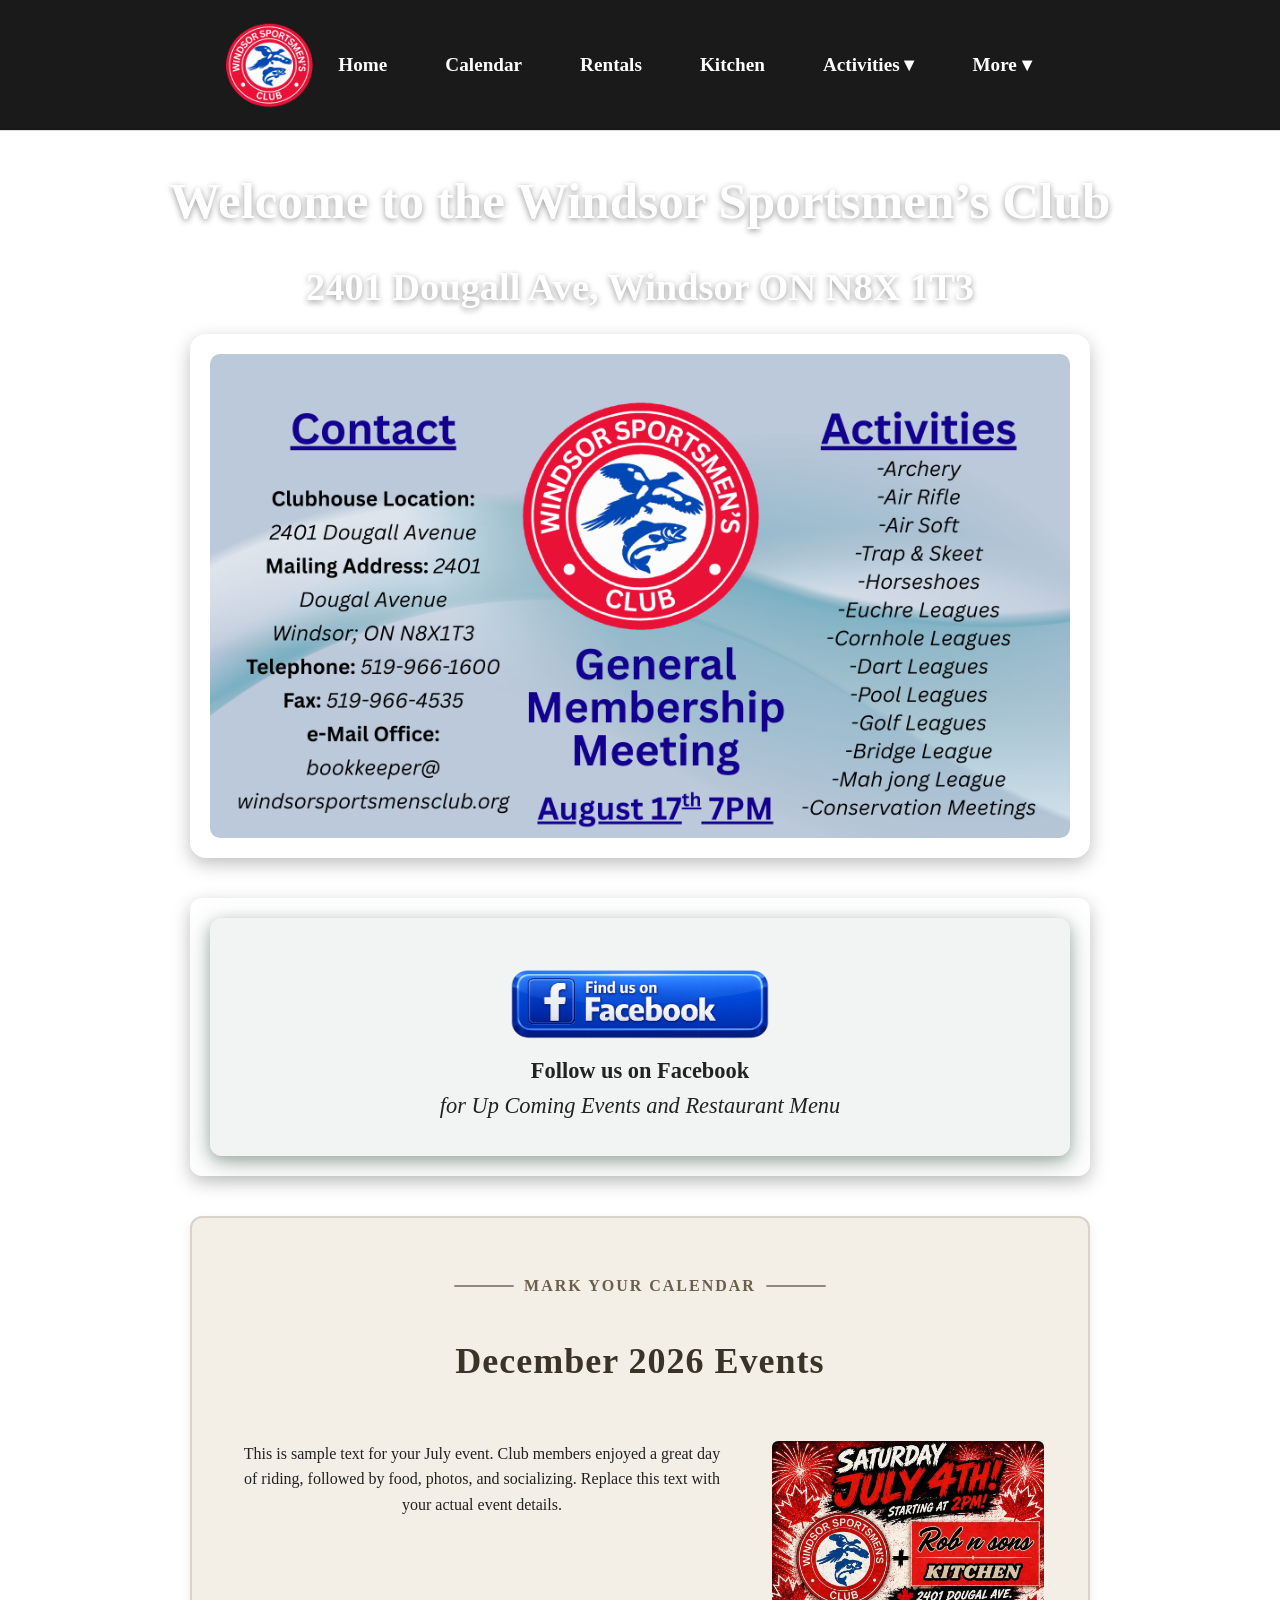
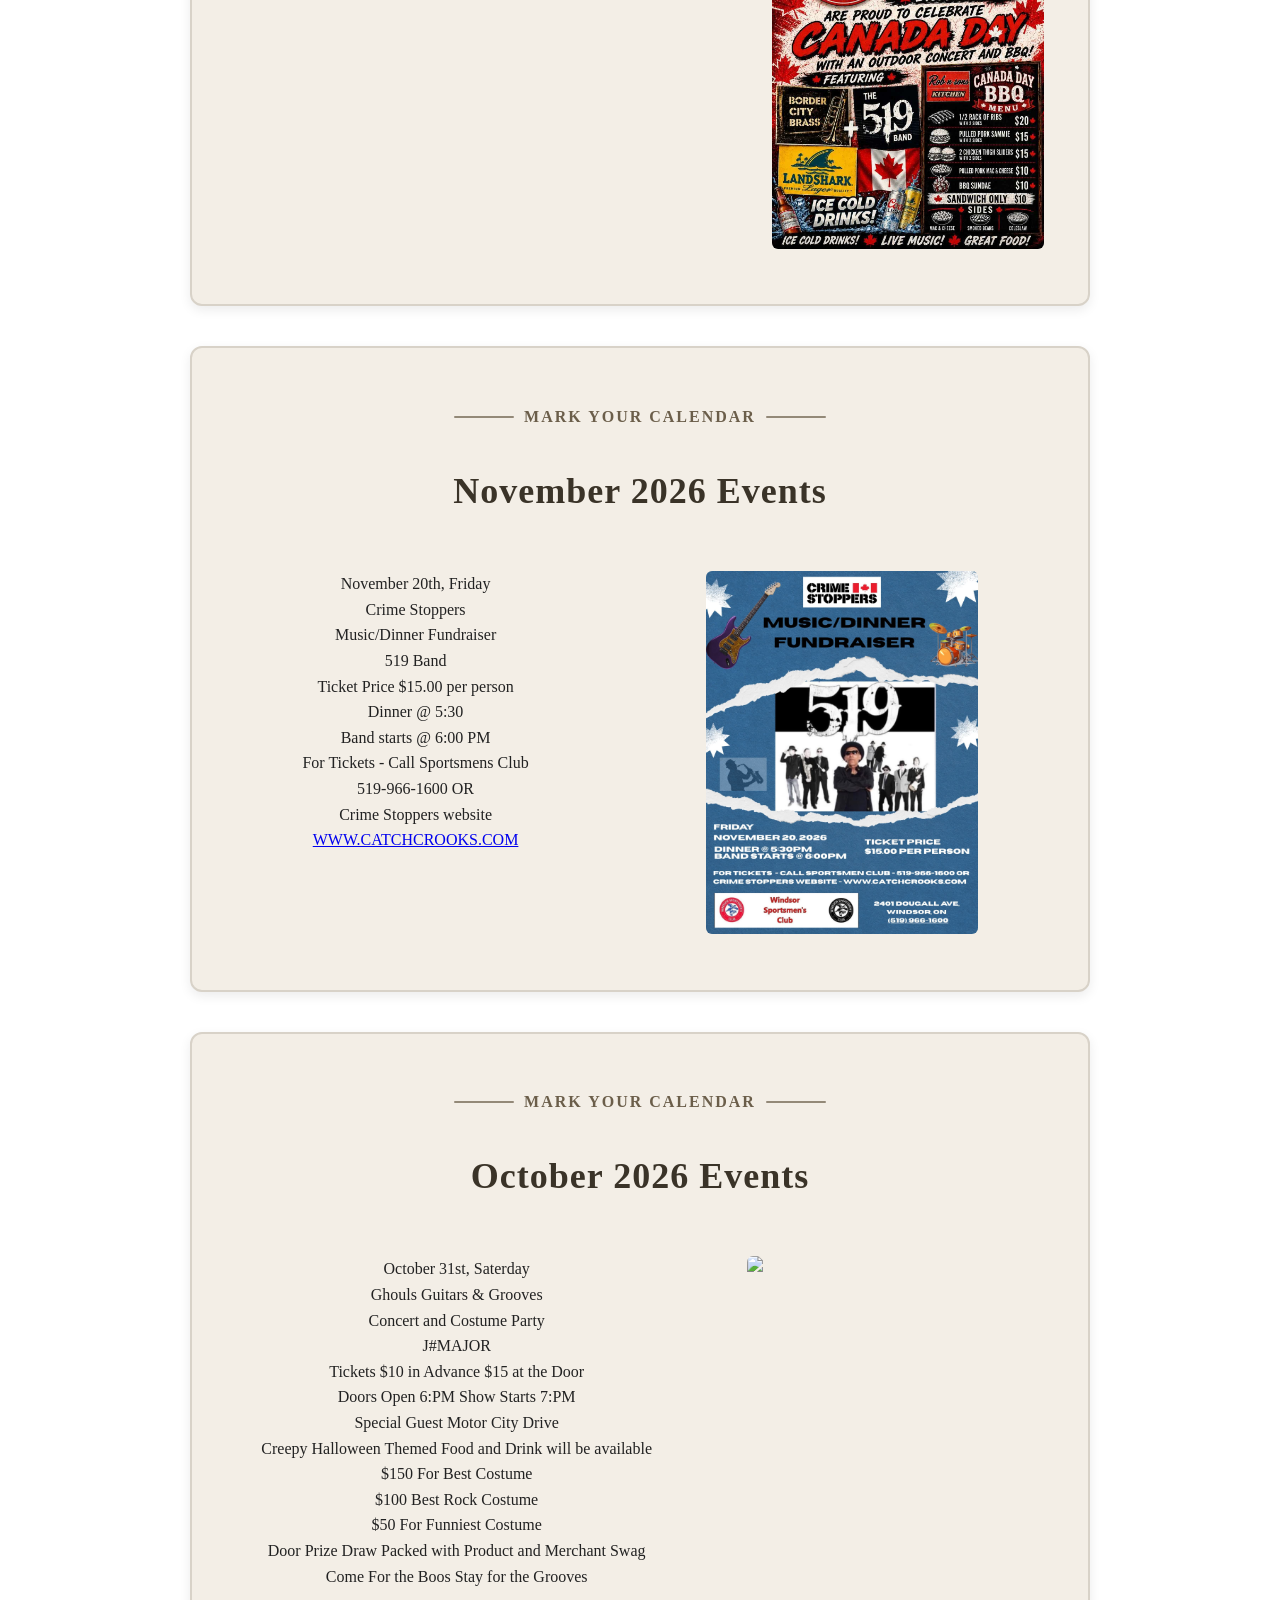
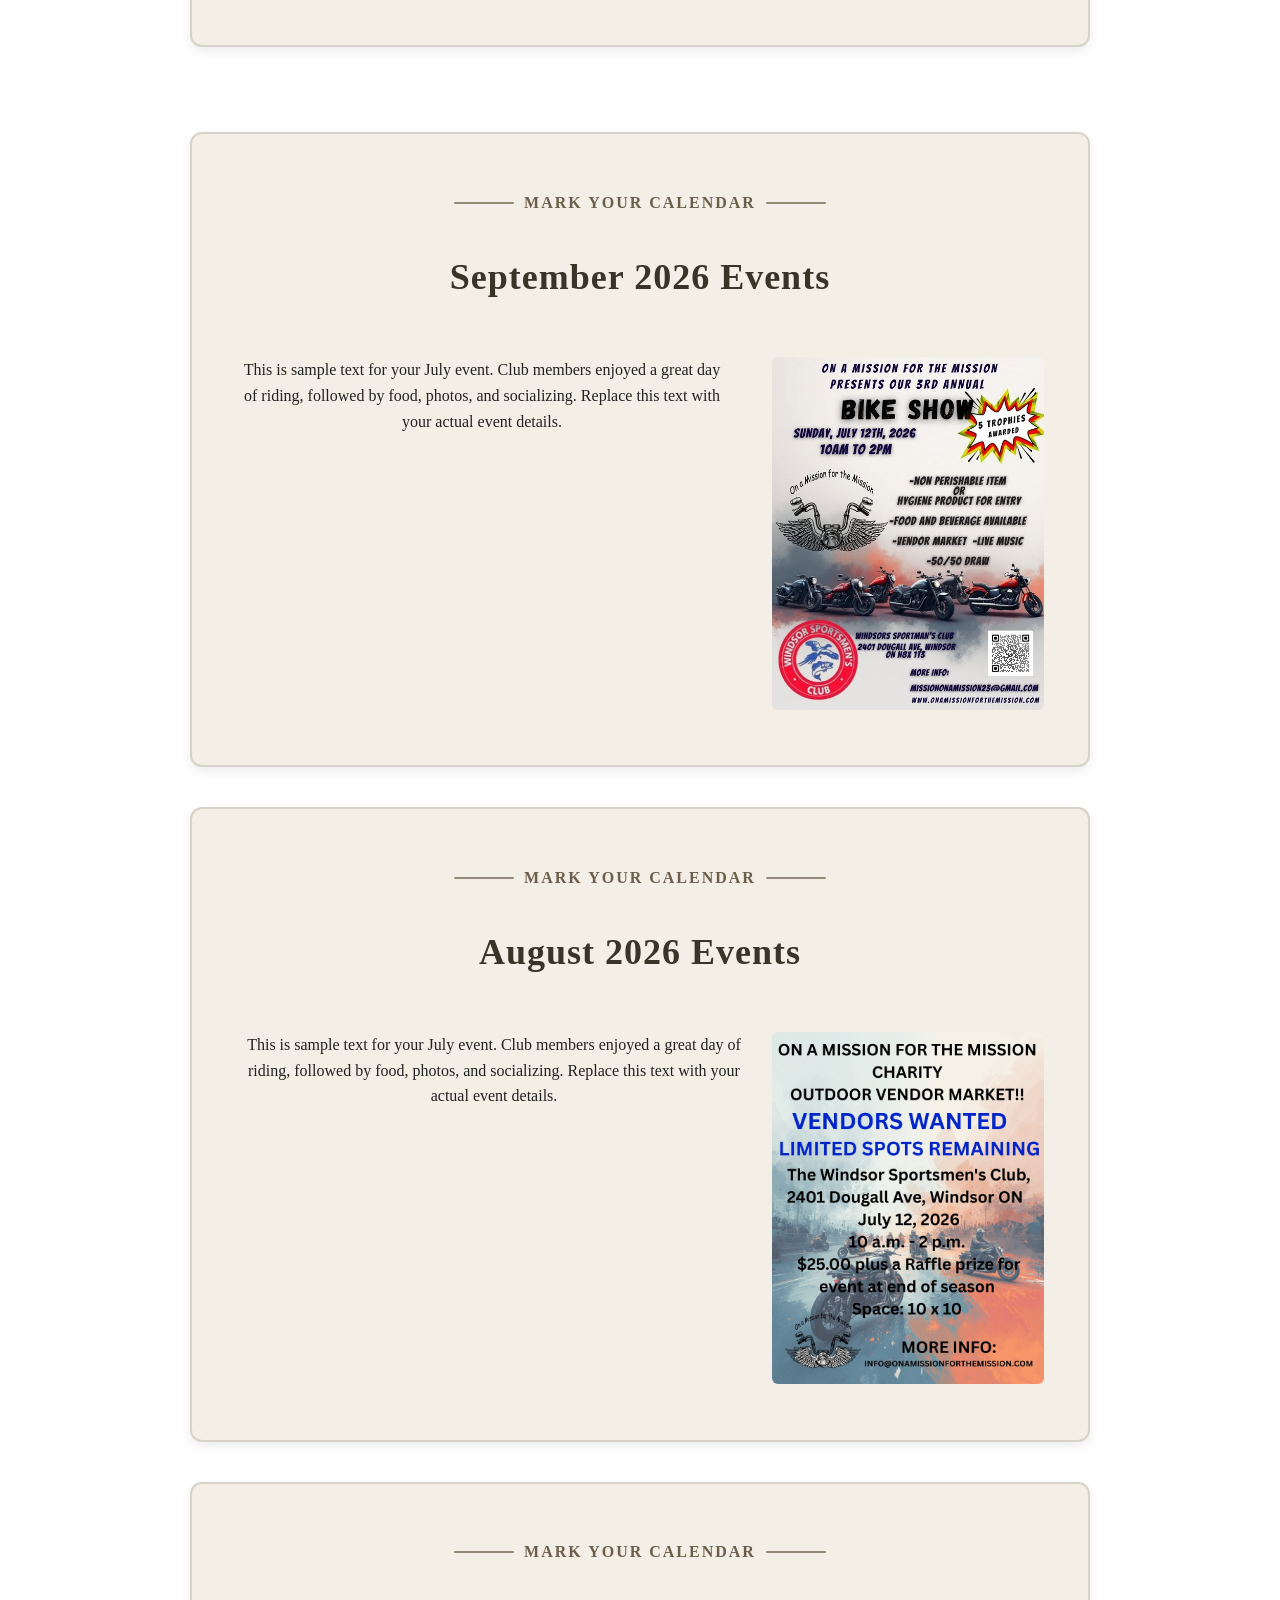
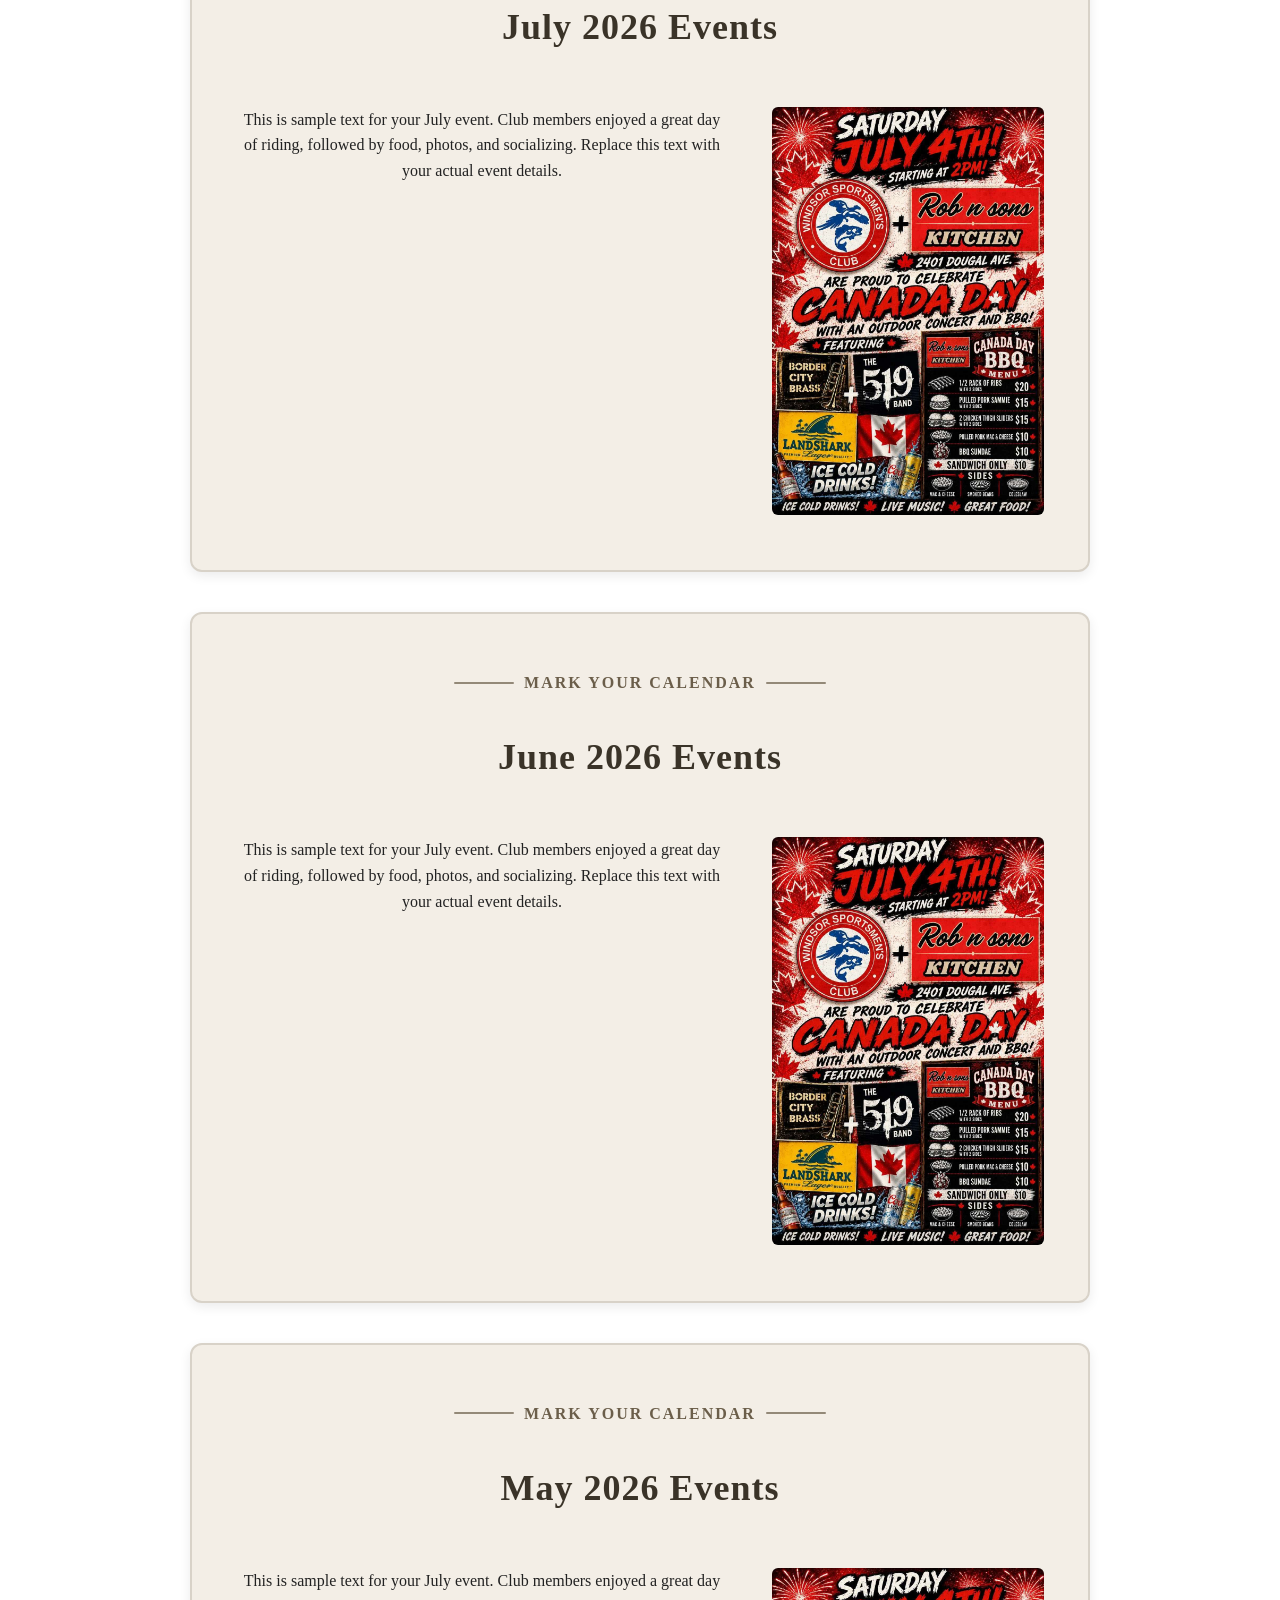
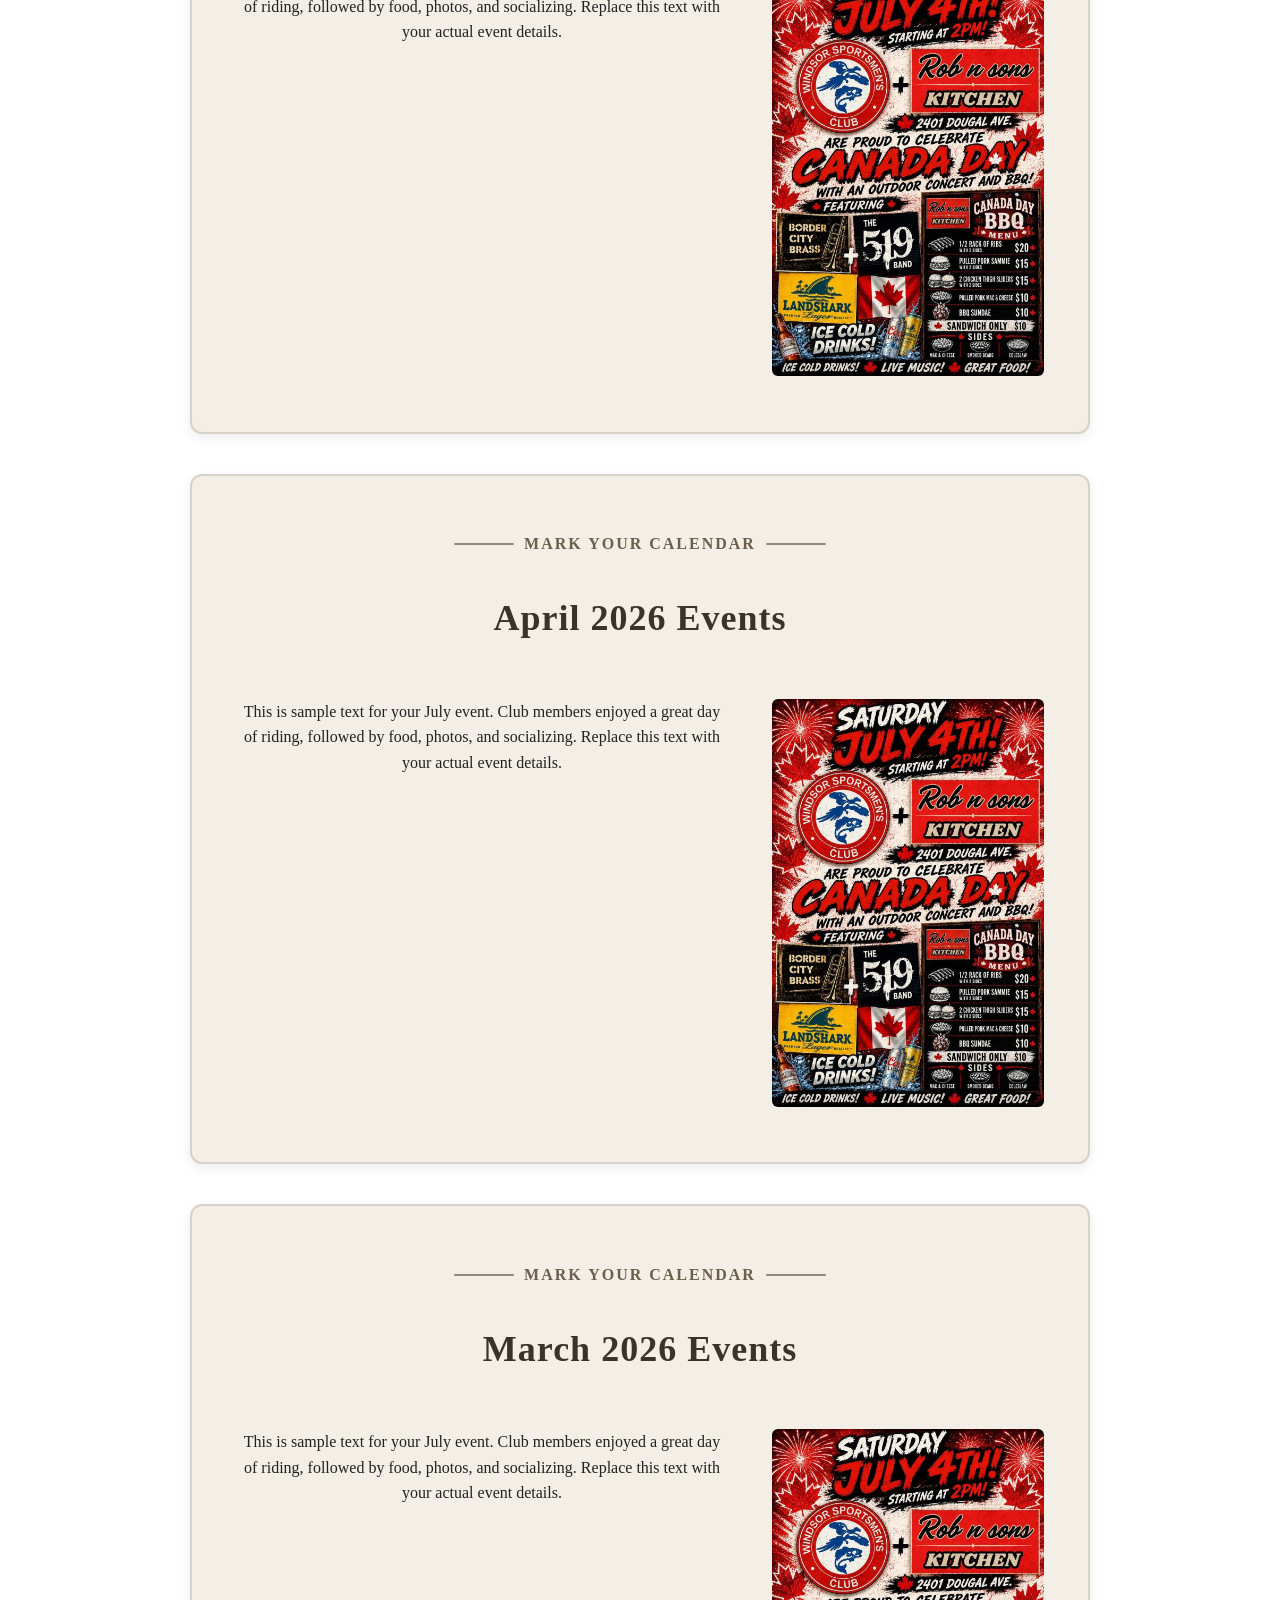
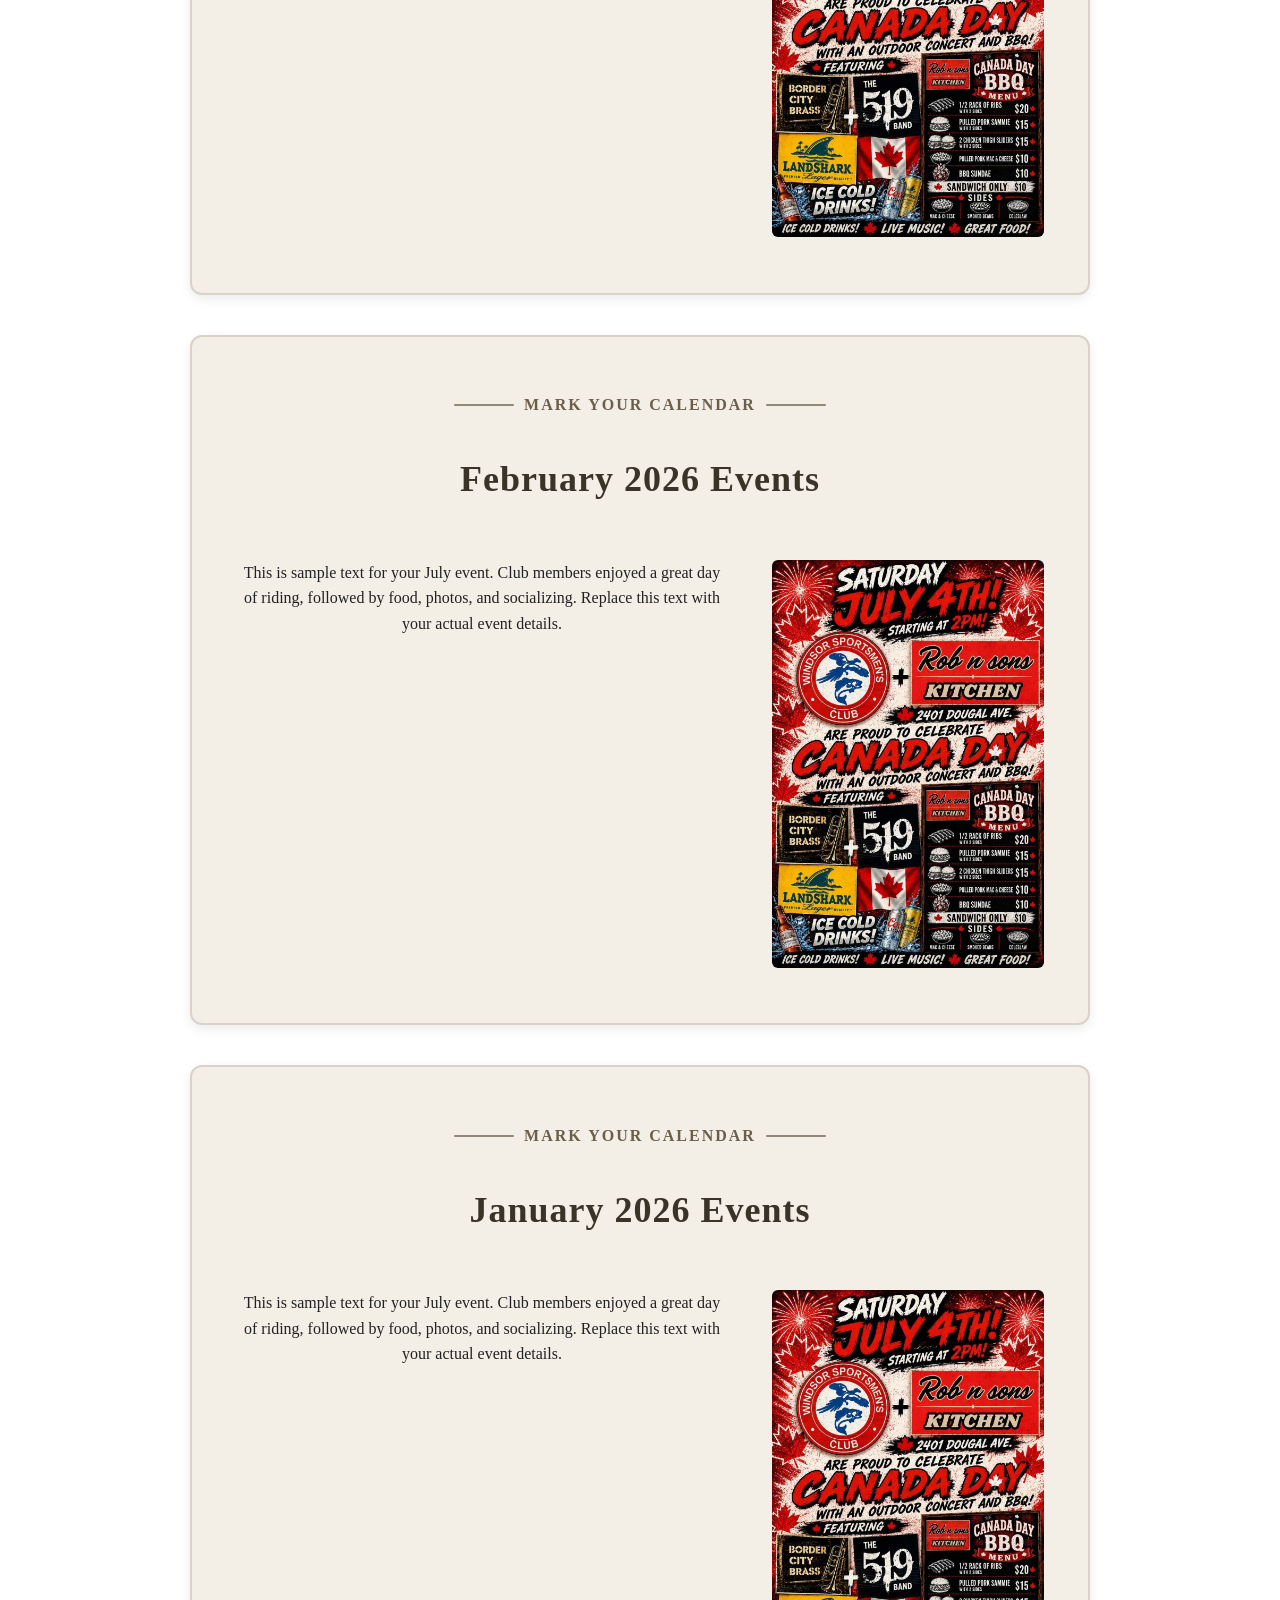
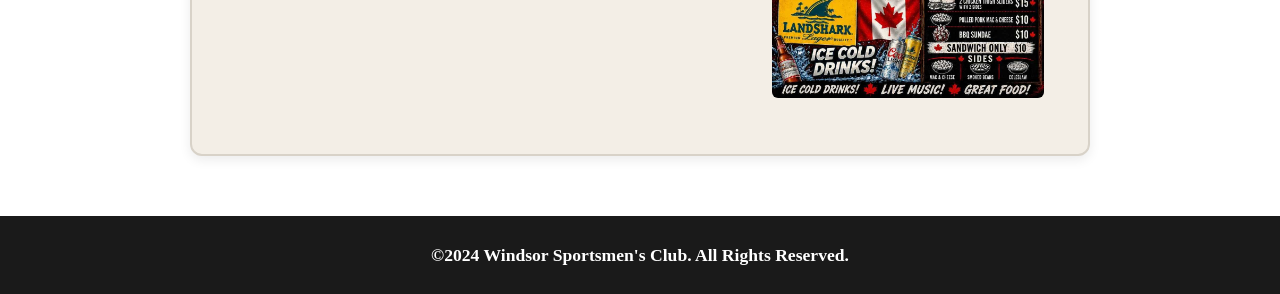
==== index.html @ 72061227 "Update index.html" ====
<!DOCTYPE html>
<html lang="en">
<head>
    <meta charset="UTF-8">
    <meta name="viewport" content="width=device-width, initial-scale=1, user-scalable=yes">
    <title>Windsor Sportsmen’s Club</title>
    
    <!-- =========================================================
         PAGE STYLESHEETS
    ========================================================== -->
     <!-- Nav styles -->
    <link rel="stylesheet" href="styles/nav.css">
    <!-- Air Rifle styles -->
    <link rel="stylesheet" href="styles.css?v=7">
    <!-- Home styles -->
    <link rel="stylesheet" href="styles/home.css">
    <!-- Footer styles -->
    <link rel="stylesheet" href="styles/footer.css">
    
</head>

<body class="home">

<!-- =========================================================
     NAVIGATION (DIRECTLY INCLUDED)
========================================================= -->
<header>
    <nav class="main-nav">

        <!-- LOGO -->
        <div class="logo">
            <img src="images/WINDSOR SPORTSMANS REMAKE.png"
                 alt="Windsor Sportsmen’s Club Logo">
        </div>

        <div class="nav-spacer"></div>

        <!-- NAV LINKS -->
        <ul class="nav-links">

            <li><a href="index.html">Home</a></li>
            <li><a href="calendar.html">Calendar</a></li>
            <li><a href="private-events.html">Rentals</a></li>
            <li><a href="kitchen.html">Kitchen</a></li>

            <!-- ACTIVITIES DROPDOWN -->
            <li class="dropdown">
                <a href="#">Activities ▾</a>

                <ul class="dropdown-menu">

                    <li><a href="trap-skeet.html">Trap & Skeet</a></li>
                    <li><a href="archery.html">Archery</a></li>
                    <li><a href="air-rifle.html">Air Rifle</a></li>
                    
                    <li>
                        <a href="KnifeAxe.html" class="knifeaxe-link">
                            Knife & Axe<br>
                            <span class="knifeaxe-sub">Throwing</span>
                        </a>
                    </li>

                </ul>
            </li>

             <!-- MORE DROPDOWN -->
            <li class="dropdown">
                <a href="#">More ▾</a>

                <ul class="dropdown-menu">

                    <li><a href="ofha.html">OFHA</a></li>
                    <li><a href="cheese-cracker.html">Cheese & Cracker</a></li>                
                    <li><a href="members.html">Members</a></li>

                </ul>
            </li>

        </ul>
    </nav>
</header>

<main>

<section class="hero" id="hero">

    <h1 class="hero-title home-hero-title">Welcome to the Windsor Sportsmen’s Club</h1>

    <!-- New subtitle under the title -->
    <h2 class="home-subtitle">2401 Dougall Ave, Windsor ON N8X 1T3</h2>

</section>

<!-- ⭐ MEMBERSHIP — UPDATED TO YOUR DOUBLE CARD STYLE -->
<section class="home-meeting-card outer-card wide-card">
    <img src="images/WSC Membership Meeting.png" alt="Membership Information" class="membership-image">
</section>

<section class="facebook-card outer-card">
    <div class="inner-card">

        <div class="facebook-section">

            <!-- Facebook Button -->
            <div class="facebook-button">
                <a href="https://www.facebook.com/groups/100671860008159/" target="_blank">
                    <img src="images/facebook-button.png" alt="Find us on Facebook">
                </a>
            </div>

            <!-- Text under the button -->
            <div class="facebook-text">
                <p></strong>Follow us on Facebook</strong></p>
                <p>for Up Coming Events and Restaurant Menu</p>
            </div>

        </div>

    </div>
</section>

    <!-- ⭐ Event Card 1 -->
<div class="events-header">
 
<div class="events-subtitle">
<span class="line"></span>
MARK YOUR CALENDAR
<span class="line"></span>
</div>
 
<div class="events-title">December 2026 Events</div>
 
<div class="events-row">
 
<div class="event-text">
<p>
This is sample text for your July event.
Club members enjoyed a great day of riding,
followed by food, photos, and socializing.
Replace this text with your actual event details.
</p>
</div>
 
<img
src="images/FB_IMG_1780866308035.jpg"
class="clickable-vertical-img"
onclick="openFullscreenImage('images/FB_IMG_1780866308035.jpg')"
>
 
</div>
 
</div>
    
    <!-- ⭐ Event Card 2 -->
<div class="events-header">
 
<div class="events-subtitle">
<span class="line"></span>
MARK YOUR CALENDAR
<span class="line"></span>
</div>
 
<div class="events-title">November 2026 Events</div>
 
<div class="events-row">
 
<div class="event-text">
<p>
November 20th, Friday<br>
Crime Stoppers<br>
Music/Dinner Fundraiser<br>
519 Band<br>
Ticket Price $15.00 per person<br>
Dinner @ 5:30<br>
Band starts @ 6:00 PM<br>
For Tickets - Call Sportsmens Club<br>
519-966-1600 OR<br>
Crime Stoppers website<br>
<a href="https://www.catchcrooks.com">WWW.CATCHCROOKS.COM</a>
</p>
</div>
 
<img
src="images/crimestoppersfundnov20.jpg"
class="clickable-vertical-img"
onclick="openFullscreenImage('images/crimestoppersfundnov20.jpg')"
>
 
</div>
 
</div>
    
    <!-- ⭐ Event Card 3 -->
<div class="events-header">
 
<div class="events-subtitle">
<span class="line"></span>
MARK YOUR CALENDAR
<span class="line"></span>
</div>
 
<div class="events-title">October 2026 Events</div>
 
<div class="events-row">
 
<div class="event-text">
<p>
October 31st, Saterday<br>
Ghouls Guitars & Grooves<br>
Concert and Costume Party<br>
J#MAJOR<br>
Tickets $10 in Advance $15 at the Door<br>
Doors Open 6:PM Show Starts 7:PM<br>
Special Guest Motor City Drive<br>
Creepy Halloween Themed Food and Drink will be available<br>
$150 For Best Costume<br>
$100 Best Rock Costume<br>
$50 For Funniest Costume<br>
Door Prize Draw Packed with Product and Merchant Swag<br>
Come For the Boos Stay for the Grooves<br>
</p>
</div>
 
<img
src="images/775419803_122127026126817145_9159565317812014841_n.jpg"
class="clickable-vertical-img"
onclick="openFullscreenImage('images/775419803_122127026126817145_9159565317812014841_n.jpg')"
>
 
</div>
 
</div>
 
  <!-- ⭐ Event Card 4 -->
<div class="events-header">
 
<div class="events-subtitle">
<span class="line"></span>
MARK YOUR CALENDAR
<span class="line"></span>
</div>
 
<div class="events-title">September 2026 Events</div>
 
<div class="events-row">
 
<div class="event-text">
<p>
This is sample text for your July event.
Club members enjoyed a great day of riding,
followed by food, photos, and socializing.
Replace this text with your actual event details.
</p>
</div>
 
<img
src="images/719715873_1531959388342751_5102874712689476730_n.jpg"
class="clickable-vertical-img"
onclick="openFullscreenImage('images/719715873_1531959388342751_5102874712689476730_n.jpg')"
>
 
</div>
 
</div>

    <!-- ⭐ Event Card 5 -->
<div class="events-header">
 
<div class="events-subtitle">
<span class="line"></span>
MARK YOUR CALENDAR
<span class="line"></span>
</div>
 
<div class="events-title">August 2026 Events</div>
 
<div class="events-row">
 
<div class="event-text">
<p>
This is sample text for your July event.
Club members enjoyed a great day of riding,
followed by food, photos, and socializing.
Replace this text with your actual event details.
</p>
</div>

    <img
src="images/717680449_974326608907714_9049331685038849753_n.jpg"
class="clickable-vertical-img"
onclick="openFullscreenImage('images/717680449_974326608907714_9049331685038849753_n.jpg')"
>
 
</div>
 
</div>

    <!-- ⭐ Event Card 6 -->
<div class="events-header">
 
<div class="events-subtitle">
<span class="line"></span>
MARK YOUR CALENDAR
<span class="line"></span>
</div>
 
<div class="events-title">July 2026 Events</div>
 
<div class="events-row">
 
<div class="event-text">
<p>
This is sample text for your July event.
Club members enjoyed a great day of riding,
followed by food, photos, and socializing.
Replace this text with your actual event details.
</p>
</div>
 
<img
src="images/FB_IMG_1780866308035.jpg"
class="clickable-vertical-img"
onclick="openFullscreenImage('images/FB_IMG_1780866308035.jpg')"
>
 
</div>
 
</div>

    <!-- ⭐ Event Card 7 -->
<div class="events-header">
 
<div class="events-subtitle">
<span class="line"></span>
MARK YOUR CALENDAR
<span class="line"></span>
</div>
 
<div class="events-title">June 2026 Events</div>
 
<div class="events-row">
 
<div class="event-text">
<p>
This is sample text for your July event.
Club members enjoyed a great day of riding,
followed by food, photos, and socializing.
Replace this text with your actual event details.
</p>
</div>
 
<img
src="images/FB_IMG_1780866308035.jpg"
class="clickable-vertical-img"
onclick="openFullscreenImage('images/FB_IMG_1780866308035.jpg')"
>
 
</div>
 
</div>

    <!-- ⭐ Event Card 8 -->
<div class="events-header">
 
<div class="events-subtitle">
<span class="line"></span>
MARK YOUR CALENDAR
<span class="line"></span>
</div>
 
<div class="events-title">May 2026 Events</div>
 
<div class="events-row">
 
<div class="event-text">
<p>
This is sample text for your July event.
Club members enjoyed a great day of riding,
followed by food, photos, and socializing.
Replace this text with your actual event details.
</p>
</div>
 
<img
src="images/FB_IMG_1780866308035.jpg"
class="clickable-vertical-img"
onclick="openFullscreenImage('images/FB_IMG_1780866308035.jpg')"
>
 
</div>
 
</div>

    <!-- ⭐ Event Card 9 -->
<div class="events-header">
 
<div class="events-subtitle">
<span class="line"></span>
MARK YOUR CALENDAR
<span class="line"></span>
</div>
 
<div class="events-title">April 2026 Events</div>
 
<div class="events-row">
 
<div class="event-text">
<p>
This is sample text for your July event.
Club members enjoyed a great day of riding,
followed by food, photos, and socializing.
Replace this text with your actual event details.
</p>
</div>
 
<img
src="images/FB_IMG_1780866308035.jpg"
class="clickable-vertical-img"
onclick="openFullscreenImage('images/FB_IMG_1780866308035.jpg')"
>
 
</div>
 
</div>

    <!-- ⭐ Event Card 10 -->
<div class="events-header">
 
<div class="events-subtitle">
<span class="line"></span>
MARK YOUR CALENDAR
<span class="line"></span>
</div>
 
<div class="events-title">March 2026 Events</div>
 
<div class="events-row">
 
<div class="event-text">
<p>
This is sample text for your July event.
Club members enjoyed a great day of riding,
followed by food, photos, and socializing.
Replace this text with your actual event details.
</p>
</div>
 
<img
src="images/FB_IMG_1780866308035.jpg"
class="clickable-vertical-img"
onclick="openFullscreenImage('images/FB_IMG_1780866308035.jpg')"
>
 
</div>
 
</div>

    <!-- ⭐ Event Card 11 -->
<div class="events-header">
 
<div class="events-subtitle">
<span class="line"></span>
MARK YOUR CALENDAR
<span class="line"></span>
</div>
 
<div class="events-title">February 2026 Events</div>
 
<div class="events-row">
 
<div class="event-text">
<p>
This is sample text for your July event.
Club members enjoyed a great day of riding,
followed by food, photos, and socializing.
Replace this text with your actual event details.
</p>
</div>
 
<img
src="images/FB_IMG_1780866308035.jpg"
class="clickable-vertical-img"
onclick="openFullscreenImage('images/FB_IMG_1780866308035.jpg')"
>
 
</div>
 
</div>

    <!-- ⭐ Event Card 12 -->
<div class="events-header">
 
<div class="events-subtitle">
<span class="line"></span>
MARK YOUR CALENDAR
<span class="line"></span>
</div>
 
<div class="events-title">January 2026 Events</div>
 
<div class="events-row">
 
<div class="event-text">
<p>
This is sample text for your July event.
Club members enjoyed a great day of riding,
followed by food, photos, and socializing.
Replace this text with your actual event details.
</p>
</div>
 
<img
src="images/FB_IMG_1780866308035.jpg"
class="clickable-vertical-img"
onclick="openFullscreenImage('images/FB_IMG_1780866308035.jpg')"
>
 
</div>
 
</div>
    
</main>

<!-- =========================================================
     FOOTER (LOADED FROM /components/footer.html)
========================================================= -->
<div id="footer-placeholder"></div>
<script src="scripts/load-footer.js"></script>

<!-- ⭐ JS MOVED HERE SO NAV WORKS PROPERLY -->
<script>
document.querySelectorAll('.dropdown > a').forEach(link => {
    link.addEventListener('click', function(e) {
        if (window.innerWidth <= 900) {
            e.preventDefault();
            this.parentElement.classList.toggle('open');
        }
    });
});

document.querySelectorAll('.dropdown-sub > a').forEach(link => {
    link.addEventListener('click', function(e) {
        if (window.innerWidth <= 900) {
            e.preventDefault();
            this.parentElement.classList.toggle('open');
        }
    });
});
</script>

<!-- ⭐ YOUR MAIN NAVIGATION SCRIPT -->
<script src="scripts.js"></script>

</body>
</html>
---- styles/nav.css ----
/* =========================================================
   NAVIGATION — DESKTOP BASE
========================================================= */
.main-nav {
    position: fixed;
    top: 0;
    left: 0;
    width: 100%;
    z-index: 2000;
    display: flex;
    align-items: center;
    justify-content: center;
    padding: 10px 0;
    background-color: #1a1a1a;
    border-bottom: 1px solid #ddd;
}

.nav-spacer {
    display: none;
}

.logo img {
    height: 110px;
    width: auto;
    display: block;
}

.nav-links {
    list-style: none;
    display: flex;
    gap: 30px;
    align-items: center;
    padding-right: 20px;
}

.nav-links li {
    position: relative;
}

.nav-links a {
    padding: 10px 14px;
    font-size: 1.2rem;
    font-weight: 600;
    color: #fff;
    text-decoration: none;
    border-radius: 4px;
    transition: all 0.2s ease;
    white-space: nowrap;
}

.nav-links > li > a:hover {
    background-color: #333 !important;
    color: #fff !important;
    transform: translateY(-2px);
}

.submenu-toggle {
    color: #fff !important;
}

/* =========================================================
   TRAP & SKEET TWO-LINE ITEM
========================================================= */
.nav-trap-skeet a {
    font-size: 1.2rem;
    font-weight: 600;
    color: #fff;
    padding: 10px 14px;
    line-height: 1.1;
    display: inline-block;
    text-align: left !important;
}

.nav-trap-skeet a span {
    font-size: 0.85em;
    font-weight: 600;
    display: block;
    color: #fff;
}

/* =========================================================
   DROPDOWN — DESKTOP
========================================================= */
.dropdown {
    position: relative;
}

.dropdown-menu {
    display: none;
    position: absolute;
    top: 100%;
    left: 0;
    min-width: 220px;
    padding: 8px 0;
    list-style: none;
    background-color: #1a1a1a !important;
    border: none !important;
    box-shadow: 0 4px 8px rgba(0,0,0,0.15);
    z-index: 2100;
}

.dropdown:hover > .dropdown-menu {
    display: block;
}

.dropdown-menu a {
    display: block;
    padding: 10px 18px;
    font-size: 1.5rem;
    font-weight: 600;
    color: #fff !important;
    white-space: normal;
}

.dropdown-menu a:hover {
    background-color: #333;
    color: #fff;
}

/* =========================================================
   RIGHT-SIDE SUBMENU (Members)
========================================================= */
.dropdown-sub {
    display: flex;
    align-items: center;
    gap: 6px;
    white-space: nowrap;
}

.submenu-right {
    display: none;
    position: absolute;
    top: 0;
    left: 100%;
    min-width: 200px;
    padding: 8px 0;
    background-color: #1a1a1a !important;
    border: none !important;
    box-shadow: 0 4px 8px rgba(0,0,0,0.15);
    z-index: 2200;
}

.dropdown-sub:hover > .submenu-right {
    display: block;
}

/* =========================================================
   MOBILE — HOVER DISABLE + JS OPEN SUPPORT
========================================================= */
@media (max-width: 900px) {

    .dropdown:hover > .dropdown-menu {
        display: none !important;
    }

    .nav-links li.dropdown > .dropdown-menu.open {
        display: block !important;
    }

    .dropdown-sub.open > .submenu-right {
        display: block !important;
    }
}

/* =========================================================
   MOBILE — WRAPPED LAYOUT (3 OVER 3)
========================================================= */
@media (max-width: 900px) {

    .main-nav {
        justify-content: center !important;
        padding: 12px 0 !important;
        flex-direction: column;
        align-items: center;
        gap: 10px;
        z-index: 9999 !important;
    }

    .logo img {
        height: 90px;
        margin: 0 auto;
    }

    .nav-links {
        order: 2;
        display: flex;
        flex-wrap: wrap;
        justify-content: center;
        gap: 6px 6px;
        width: 100%;
        padding: 0;
    }

    .nav-links li {
        flex: 0 0 calc(33.33% - 6px);
        text-align: center;
    }

    .nav-links a {
        font-size: 1.3rem;
        padding: 4px 2px;
    }
}

/* =========================================================
   MOBILE — DROPDOWN OVERLAY
========================================================= */
@media (max-width: 900px) {

    .dropdown-menu,
    .submenu-right {
        display: none;
        position: absolute !important;
        left: 50%;
        transform: translateX(-50%);
        width: 90% !important;
        margin-top: 6px;
        padding: 10px 0;
        border: 1px solid #ddd;
        background: white;
        z-index: 9999;
        box-shadow: 0 4px 10px rgba(0,0,0,0.15);
    }
}

/* =========================================================
   MOBILE — TRAP & SKEET LABEL FIX
========================================================= */
@media (max-width: 768px) {
    .nav-links > li > a[href="trap-skeet.html"] {
        font-size: 0 !important;
        position: relative;
    }

    .nav-links > li > a[href="trap-skeet.html"]::after {
        content: "Trap & Skeet";
        font-size: 16px;
        color: inherit;
    }
}
---- styles.css ----
/* ------------------------------
   GLOBAL RESET + BASE STYLES
--------------------------------*/
* {
    margin: 0;
    padding: 0;
    box-sizing: border-box;
}

html {
    scroll-behavior: smooth;
}

body {
    font-family: Arial, Helvetica, sans-serif;
    line-height: 1.6;
    color: #222;
    background-color: transparent;
}

/* A simple layout container for main content */
main {
    max-width: 1200px;
    margin: 0 auto;
    padding: 0 16px 40px;
}

/* Homepage container */
.home {
    position: relative;
    z-index: 0;
}

/* Full-page fixed background + overlay */
.home::before {
    content: "";
    position: fixed; /* background stays still */
    top: 0;
    left: 0;
    width: 100%;
    height: 100%;

    background-image:
        linear-gradient(rgba(255, 255, 255, 0.30), rgba(255, 255, 255, 0.30)),
        url("images/tree line bg.png");

    background-size: cover;
    background-position: bottom center;
    background-repeat: no-repeat;

    pointer-events: none;
    z-index: -1;
}

/* Force dropdown menus above TV page cards */
.dropdown-menu,
.submenu-right {
    position: absolute;
    z-index: 99999; /* higher than nav, cards, shadows, everything */
}

/* ------------------------------
   HERO SECTION
--------------------------------*/
.hero {
    text-align: center;
    padding: 40px 0 16px;
    background-color: transparent;
    color: white;
    margin-top: 20px;
}

.hero-title {
    font-size: 3.5rem;
    margin-bottom: 35px;
    text-shadow: 0 2px 6px rgba(0,0,0,0.4);
    white-space: nowrap;   /* desktop stays on one line */
}

/* Subtitle under homepage title — styled like the main title but smaller */
.home-subtitle {
    text-align: center;
    font-size: clamp(1.8rem, 3vw, 2.4rem); /* 2 sizes bigger than before */
    font-weight: 800; /* matches the main title weight */
    color: inherit; /* same color as the title */
    margin-top: -20px; /* pulls it closer to the title like your screenshot */
    text-shadow: 0 2px 6px rgba(0,0,0,0.4); /* matches the title shadow */
}

@media (max-width: 900px) {
    .hero-title {
        white-space: normal;
        font-size: 2rem;
    }
}

/* ⭐ OPTION B — allow wrapping on medium screens too */
@media (max-width: 1400px) {
    .hero-title {
        white-space: normal;   /* allow wrap on laptops + smaller desktops */
    }
}

.header-underline {
    text-align: center;
    margin-top: 10px;
    margin-bottom: 30px;
}

.header-underline img {
    width: 100%;
    max-width: 1200px;
    height: auto;
    display: block;
    margin: 0 auto;
}

/* Home page title bigger */
.home-hero-title {
    font-size: clamp(2.2rem, 4vw, 4.0rem); /* 4 text sizes bigger */
    font-weight: 800;
    white-space: normal !important;
    margin-top: -60px;
}

/* ------------------------------
   PLEDGE TEXT
--------------------------------*/
.pledge-title-wrapper {
    position: relative;
    text-align: center;
    margin-top: 10px;
}

/* Increased title size */
.pledge-title-gold,
.pledge-title-green {
    display: block;
    font-size: 2.2rem;
    font-weight: 700;
    width: 100%;
}

/* gold behind green using subtle offset */
.pledge-title-gold {
    position: absolute;
    top: 0.5px;
    left: 0.5px;
    color: #d4a017;
    pointer-events: none;
    z-index: 1;
}

.pledge-title-green {
    position: relative;
    color: #e60000;
    z-index: 2;
}

/* Wrapper now expands to fit larger text */
.pledge-paragraph-wrapper {
    position: relative;
    max-width: 800px;
    margin: 20px auto 0;
    text-align: center;
    padding-bottom: 1.4em;
}

/* Increased paragraph size */
.pledge-paragraph-gold,
.pledge-paragraph-green {
    font-size: 1.6rem;
    font-weight: 700;
    line-height: 1.7;
}

/* gold layer with subtle offset */
.pledge-paragraph-gold {
    position: absolute;
    top: 0.5px;
    left: 0.5px;
    color: #d4a017;
    width: 100%;
    pointer-events: none;
    z-index: 1;
}

/* green layer */
.pledge-paragraph-green {
    position: relative;
    color: #32a852;
    z-index: 2;
}

/* ------------------------------
   HOMEPAGE — PLEDGE WHITE CARD
--------------------------------*/
.home-pledge-card.outer-card {
    max-width: 900px;
    margin: 40px auto;
    padding: 20px;
    background: rgba(255, 255, 255, 0.3);
    border-radius: 12px;
    backdrop-filter: blur(4px);
    position: relative;
}

/* INNER CARD — updated to soft fog gray */
.home-pledge-card .inner-card {
    background: rgba(230, 235, 234, 0.55); /* soft fog gray */
    padding: 30px;
    border-radius: 12px;

    box-shadow:
       0 4px 14px rgba(47, 79, 62, 0.35),
       0 8px 28px rgba(47, 79, 62, 0.25);

    position: relative;
    z-index: 1;
}

/* Giant decorative quote */
.home-pledge-card.outer-card::before {
    content: "“";
    position: absolute;
    top: 10px;
    left: 10px;
    font-size: 160px;
    transform: translate(8px, 12px);
    line-height: 1;
    color: rgb(50, 168, 82); /* ← FULLY SOLID NOW */
    pointer-events: none;
    font-family: Georgia, serif;
    z-index: 0;
}

/* ------------------------------
   FACEBOOK BUTTON
--------------------------------*/
.facebook-button {
    text-align: center;
    margin-top: 20px;
}

.facebook-button img {
    width: 25%;
    min-width: 180px;
    max-width: 320px; 
    height: auto;
    display: block;
    margin: 0 auto;
    transition: all 0.2s ease;
}

.facebook-button img:hover {
    transform: translateY(-3px);
    filter: brightness(1.1);
}

.facebook-note {
    margin-top: 16px;
    font-size: 1.4rem;
    color: #3B8BFF;
    font-weight: 600;
    text-align: center;
    white-space: normal;

    text-shadow:
        0 0 1px black,
        0 0 2px black,
        0 0 3px black;
}

/* ------------------------------
   FACEBOOK CARD — OUTER WRAPPER
--------------------------------*/
.facebook-card.outer-card {
    max-width: 900px;
    margin: 40px auto;
    padding: 20px; /* gap around inner card */
    background: rgba(255, 255, 255, 0.3); /* 30% white */
    border-radius: 12px;
    backdrop-filter: blur(4px);
    text-align: center;
}

/* ------------------------------
   FACEBOOK CARD — INNER CARD
--------------------------------*/
.facebook-card .inner-card {
    background: rgba(230, 235, 234, 0.55); /* soft fog gray */
    padding: 30px;
    border-radius: 12px;

    box-shadow:
       0 4px 14px rgba(47, 79, 62, 0.35),
       0 8px 28px rgba(47, 79, 62, 0.25);
}

/* ------------------------------
   CONTENT SECTIONS (GENERIC)
--------------------------------*/
.content-section {
    padding: 50px 0;
    max-width: 900px;
    margin: 0 auto;
    background-color: transparent;
    border-bottom: none;
}

.section-title {
    font-size: 2rem;
    margin-bottom: 20px;
    text-align: center;
}

.centered-text {
    text-align: center;
    font-size: 1.05rem;
    line-height: 1.7;
    max-width: 700px;
    margin: 0 auto;
}

/* ------------------------------
   HOMEPAGE — MEETING WHITE CARD
--------------------------------*/
/* OUTER CARD — standard */
.outer-card {
    max-width: 900px;
    margin: 40px auto;
    padding: 20px;
    background: rgba(255, 255, 255, 0.3);
    border-radius: 12px;
    backdrop-filter: blur(4px);
    text-align: center;
    position: relative;
}

/* INNER CARD — standard */
.inner-card {
    background: rgba(220, 230, 239, 0.55); /* new blue-gray with same opacity */
    padding: 30px;
    border-radius: 12px;

    box-shadow:
        0 4px 14px rgba(47, 79, 62, 0.35),
        0 8px 28px rgba(47, 79, 62, 0.25);
}

.membership-image {
    width: 100%;
    max-width: 900px;
    height: auto;
    display: block;
    border-radius: 10px; /* optional */
}

/* ------------------------------
   HOMEPAGE — RANGE WHITE CARD
--------------------------------*/
.home-range-card.outer-card {
    max-width: 900px;
    margin: 40px auto;
    padding: 20px;
    background: rgba(255, 255, 255, 0.3);
    border-radius: 12px;
    backdrop-filter: blur(4px);
    text-align: center;
}

/* ------------------------------
   TRAP & SKEET HOME CARD IMAGE
--------------------------------*/
.trap-skeet-home-image {
    width: 100%;
    height: auto;
    display: block;
    border-radius: 12px; /* matches outer card corners */
}

/* ------------------------------
   EARLY EVENT CARD
--------------------------------*/
.early-event-card.outer-card {
    max-width: 900px;
    margin: 40px auto;
    padding: 20px;
    background: rgba(255, 255, 255, 0.3);
    border-radius: 12px;
    backdrop-filter: blur(4px);
    text-align: center;
}

.event-image {
    width: 100%;
    height: auto;
    display: block;
    border-radius: 12px;
}

/* ------------------------------
   LATER EVENT CARD
--------------------------------*/
.later-event-card.outer-card {
    max-width: 900px;
    margin: 40px auto;
    padding: 20px;
    background: rgba(255, 255, 255, 0.3);
    border-radius: 12px;
    backdrop-filter: blur(4px);
    text-align: center;
}

.later-event-image {
    width: 100%;
    height: auto;
    display: block;
    border-radius: 12px;
}

/* ------------------------------
   ACTIVITIES IMAGE
--------------------------------*/
.activities-image {
    max-width: 900px;
    margin: 40px auto;
    padding: 0 30px;
    text-align: center;
}

.activities-image img {
    max-width: 100%;
    height: auto;
    display: block;
    margin: 0 auto;
}

@media (max-width: 600px) {
    .ribchicken-img {
        max-width: 90% !important;
        height: auto !important;
        display: block !important;
        margin: 0 auto !important;
    }
}

/* ------------------------------
   PARTNERSHIP IMAGE
--------------------------------*/
#partnership {
    border-bottom: none;
}

.section-divider img {
    display: block;
    margin: 10px auto;
}

.partnership-img {
    display: block;
    margin: 10px auto;
    width: 100%;
    max-width: 900px;
    height: auto;
    border-radius: 10px;
}

/* ------------------------------
   PARTNERSHIP — OUTER CARD
--------------------------------*/
.partnership-card.outer-card {
    max-width: 900px;
    margin: 40px auto;
    padding: 20px; /* gap around inner card */
    background: rgba(255, 255, 255, 0.3); /* 30% white */
    border-radius: 12px;
    backdrop-filter: blur(4px);
    text-align: center;
}

/* ------------------------------
   PARTNERSHIP — INNER CARD
--------------------------------*/
.partnership-card .inner-card {
    background: rgba(230, 235, 234, 0.55); /* soft fog gray */
    padding: 30px;
    border-radius: 12px;

    box-shadow:
       0 4px 14px rgba(47, 79, 62, 0.35),
       0 8px 28px rgba(47, 79, 62, 0.25);
}

/* ------------------------------
   PARTNERSHIP IMAGE
--------------------------------*/
.partnership-img {
    display: block;
    margin: 0 auto;
    width: 100%;
    max-width: 900px;
    height: auto;
    border-radius: 10px;
}

/* ------------------------------
   FOOTER — DARK THEME (GLOBAL)
--------------------------------*/
/* HOMEPAGE ONLY — allow full-width layout */
body.home main {
    max-width: none;
    padding-left: 0;
    padding-right: 0;
}

#club-events {
    scroll-margin-top: 92px; /* was 80px */
}

/* =========================================================
   OTHER PAGES (RANGE, ARCHERY, OFHA, PRIVATE EVENTS, LOGIN)
   — CLEANED BUT VISUALS PRESERVED
   ========================================================= */

/* ------------------------------
   LOGIN PAGE
--------------------------------*/

/* Make the whole page a vertical layout so footer stays at bottom */
body.login-bg {
    display: flex;
    flex-direction: column;
    min-height: 100vh;
}

/* Wrapper that controls spacing under the fixed nav */
body.login-bg .login-page-wrapper {
    display: flex;
    justify-content: center;
    margin-top: 120px !important; /* nav height (110px) + 10px gap */
    margin-bottom: 20px; /* space before footer */
    padding-bottom: 0;
    flex: 1; /* pushes footer to bottom */
}

/* Login form card */
.login-form {
    display: flex;
    flex-direction: column;
    gap: 18px;
    max-width: 420px;
    width: 100%;
    padding: 40px 35px;
    background: #ffffff;
    border-radius: 14px;
    box-shadow: 0 4px 18px rgba(0,0,0,0.12);
}

/* Labels */
.login-form label {
    font-size: 1.1rem;
    font-weight: 600;
    color: #333;
}

/* Inputs */
.login-form input {
    font-size: 1.1rem;
    padding: 12px 14px;
    border-radius: 10px;
    border: 1px solid #ccc;
    background: #fafafa;
    transition: border 0.2s ease, box-shadow 0.2s ease;
}

.login-form input:focus {
    border-color: #0077cc;
    box-shadow: 0 0 4px rgba(0,119,204,0.4);
    outline: none;
}

/* Login button */
.login-btn {
    padding: 12px 18px;
    font-size: 1.1rem;
    font-weight: 700;
    background: #0077cc;
    color: white;
    border: none;
    border-radius: 10px;
    cursor: pointer;
    transition: background 0.2s ease, transform 0.15s ease;
}

.login-btn:hover {
    background: #005fa3;
    transform: translateY(-2px);
}

/* Forgot links */
.login-links {
    display: flex;
    flex-direction: column;
    gap: 6px;
    margin-top: 10px;
}

.login-links a {
    color: #0077cc;
    font-size: 0.95rem;
    text-decoration: none;
}

.login-links a:hover {
    text-decoration: underline;
}

/* ------------------------------
   FIXED FOOTER — 20px below login box
--------------------------------*/
body.login-bg .site-footer {
    margin-top: 20px !important;
    position: relative;
    bottom: 0;
    z-index: 1;
}

/* ------------------------------
   LOGIN PAGE BACKGROUND
--------------------------------*/
.login-bg {
    position: relative;
    background: url('images/login-background.jpg') center center / cover no-repeat fixed;
}

/* 30% white wash overlay — behind everything */
.login-bg::before {
    content: "";
    position: fixed;
    inset: 0;
    background: rgba(255, 255, 255, 0.3);
    z-index: -1;
}

/* ------------------------------
   TRAP & SKEET RANGE PAGE
--------------------------------*/
/* --------------------------------------------------
   HEADER IMAGE
-------------------------------------------------- */
.page-header img {
    width: 100%;
    max-width: 100%;
    height: auto;
    display: block;
}

/* Add 20px space between nav and header image on Trap & Skeet page */
.trap-skeet-bg .page-header {
    margin-top: 20px;
}

/* --------------------------------------------------
   ANNOUNCEMENT + CALENDAR SECTION
-------------------------------------------------- */
.ts-announcement {
    max-width: 1200px;
    margin: 40px auto;
    display: flex;
    gap: 40px;
    padding: 0 20px;
    justify-content: space-between;   /* keep spacing */
    align-items: flex-start;          /* ⭐ STOP equal-height stretching */
}

.ts-left {
    flex: 1;
    display: flex;
    flex-direction: column;
    justify-content: center;
}

.ts-left,
.ts-left h2,
.ts-left h3,
.ts-left p,
.ts-left ul,
.ts-left li,
.ts-left strong,
.ts-left em {
    color: white !important;
}

.ts-left h2 {
    font-size: 2.3rem;
    font-weight: 700;
    margin-bottom: 6px;
}

.ts-left p strong {
    font-size: 1.45rem;
    font-weight: 700;
}

.ts-left p em {
    font-size: 1.3rem;
}

.ts-left h3 {
    font-size: 1.45rem;
    font-weight: 700;
    margin-top: 22px;
    margin-bottom: 12px;
}

.ts-left ul {
    margin-left: 20px;
    margin-bottom: 20px;
    line-height: 1.55;
    font-size: 1.15rem;
}

.ts-left p {
    font-size: 1.2rem;
    margin-bottom: 10px;
}

.ts-right {
    flex: 1;
    max-width: 900px;              /* match card grid */
    display: flex;
    justify-content: flex-start;   /* align left */
}

.ts-right iframe {
    width: 100%;
    border-radius: 10px;
}

/* ⭐ Orange card behind calendar */
.calendar-card {
    background: #ff9f43;
    padding: 5px 5px 3px 5px;      /* top right bottom left */
    border-radius: 12px;
    box-shadow: 0 4px 12px rgba(0,0,0,0.25);
    width: 100%;
    max-width: 900px;              /* match grid width */
    margin-left: 0;
    margin-right: auto;            /* push right edge left */
}

.calendar-card iframe {
    width: 100%;
    height: 600px;
    border-radius: 10px;
    border: none;
}

.fb-bottom-button {
    display: flex;
    justify-content: center;
    gap: 20px;
    margin-top: 10px;
}

.fb-bottom-button img {
    width: 240px;
    max-width: 240px;
    height: auto;
    display: block;
    transition: all 0.2s ease;
}

.fb-bottom-button img:hover {
    transform: translateY(-3px);
    filter: brightness(1.1);
}

/* --------------------------------------------------
   CARD GRID
-------------------------------------------------- */
.ts-card-grid {
    max-width: 1200px;
    margin: 50px auto;
    padding: 0 20px;
    display: grid;
    grid-template-columns: repeat(4, 1fr);
    gap: 30px;
}

.ts-card {
    background: rgba(255, 255, 255, 0.25);
    border-radius: 18px;
    overflow: hidden;
    text-align: center;
    text-decoration: none;
    color: white;
    box-shadow: 0 4px 12px rgba(0,0,0,0.25);
    backdrop-filter: blur(6px);
    transition: transform 0.2s ease, box-shadow 0.2s ease;
}

.ts-card:hover {
    transform: translateY(-4px);
    box-shadow: 0 6px 18px rgba(0,0,0,0.35);
}

.ts-card-image {
    width: 100%;
    height: 180px;
    object-fit: cover;
    object-position: top center;
}

.ts-card p {
    font-size: 1.2rem;
    font-weight: 600;
    padding: 15px 10px 20px 10px;
}

/* --------------------------------------------------
   CARD GRID
-------------------------------------------------- */
.ts-card-grid {
    max-width: 1200px;
    margin: 50px auto;
    padding: 0 20px;
    display: grid;
    grid-template-columns: repeat(4, 1fr);
    gap: 30px;
}

.ts-card {
    background: rgba(255, 255, 255, 0.25);
    border-radius: 18px;
    overflow: hidden;
    text-align: center;
    text-decoration: none;
    color: white;
    box-shadow: 0 4px 12px rgba(0,0,0,0.25);
    backdrop-filter: blur(6px);
    transition: transform 0.2s ease, box-shadow 0.2s ease;
}

.ts-card:hover {
    transform: translateY(-4px);
    box-shadow: 0 6px 18px rgba(0,0,0,0.35);
}

.ts-card-image {
    width: 100%;
    height: 180px;
    object-fit: cover;
    object-position: top center;
}

.ts-card p {
    font-size: 1.2rem;
    font-weight: 600;
    padding: 15px 10px 20px 10px;
}

/* --------------------------------------------------
   TEXT UTILITIES
-------------------------------------------------- */
.red-text {
    color: #ff4d4d !important;
}

/* --------------------------------------------------
   RANGE OPEN BUTTON
-------------------------------------------------- */
.range-open-button-img {
    width: 52.5%;
    max-width: 255px;
    height: auto;
    display: block;
    margin: 0 auto;
}

/* ⭐ Shotgun image fix */
.range-restricted-image img {
    display: block;
    max-width: 100%;
    height: auto;
    margin: 20px auto;
    object-fit: contain;
}

/* --------------------------------------------------
   FIXED‑SIZE MODAL OVERLAY
-------------------------------------------------- */
.ts-overlay {
    position: fixed;
    top: 0;
    left: 0;
    width: 100%;
    height: 100%;
    background: rgba(0,0,0,0.75);
    display: none;
    justify-content: center;
    z-index: 99999;
}

/* --------------------------------------------------
   MODAL BOX
-------------------------------------------------- */
.ts-overlay-content {
    width: 70vw;
    height: 70vh;
    margin-top: 12.5vh;
    background: rgba(0,0,0,0.6);
    border: 4px solid rgba(255,255,255,0.4);
    border-radius: 12px;
    position: relative;
    overflow-y: auto;
    overflow-x: hidden;
    -webkit-overflow-scrolling: touch;
    padding: 30px;
    color: white;
}

/* --------------------------------------------------
   FLOATING X BUTTON
-------------------------------------------------- */
.ts-close-wrapper {
    position: fixed;
    top: calc(12.5vh + 7px);
    right: calc(15vw - 12px + 26px);
    width: 38px;
    height: 38px;
    background: rgba(0,0,0,0.85);
    border: 2px solid rgba(255,255,255,0.6);
    border-radius: 6px;
    display: flex;
    justify-content: center;
    align-items: center;
    z-index: 200000;
}

.ts-close {
    font-size: 1.6rem;
    color: white;
    font-weight: bold;
    text-decoration: none;
    line-height: 1;
}

/* --------------------------------------------------
   MODAL TYPOGRAPHY
-------------------------------------------------- */
.ts-overlay-content p,
.ts-overlay-content li,
.ts-overlay-content strong,
.ts-overlay-content em {
    font-size: 1.25rem;
    line-height: 1.6;
}

.ts-overlay-content h2 {
    font-size: 2rem;
    font-weight: 700;
    margin-bottom: 15px;
}

.ts-overlay-content h3 {
    font-size: 1.6rem;
    font-weight: 700;
    margin-top: 20px;
    margin-bottom: 10px;
}

.ts-overlay-content .package-block p {
    margin: 4px 0;
}

/* ⭐⭐⭐ CONTACT POPUP LEFT/RIGHT + ORANGE FORM CARD ⭐⭐⭐ */

.ts-contact-flex {
    display: flex;
    gap: 10px; /* moved 10px closer */
    margin-top: 20px;
}

.ts-contact-left {
    flex: 0 0 40%;
}

.ts-contact-right {
    flex: 0 0 60%;
}

.ts-contact-card {
    background: #ff9f43;
    padding: 20px;
    border-radius: 12px;
    box-shadow: 0 4px 12px rgba(0,0,0,0.25);

    /* ⭐ POSITION TWEAKS */
    margin-top: 9px;      /* keeps the downward shift */
    margin-left: -15px;   /* moved 10px more left than before */
    margin-right: 4px;    /* keeps right edge visible */
}

.ts-contact-card input,
.ts-contact-card textarea {
    width: calc(100% - 10px); /* end 10px earlier on the right */
    padding: 10px;
    border-radius: 6px;
    border: none;
    margin-top: 5px;
    margin-bottom: 15px;
}

.ts-contact-card label {
    font-weight: 600;
}

.ts-contact-card button {
    width: 100%;
    padding: 12px;
    background: #1a1a1a;
    color: white;
    border: none;
    border-radius: 6px;
    font-size: 1.1rem;
    cursor: pointer;
}

.ts-contact-card button:hover {
    background: #000;
}

/* --------------------------------------------------
   PACKAGE TITLES (Card 4)
-------------------------------------------------- */
.package-title {
    font-size: 2rem;          /* 4 text sizes bigger */
    font-weight: 700;
    text-decoration: underline;
    margin-bottom: 8px;
    text-align: center;       /* matches your layout */
    color: white !important;  /* ensures visibility in modal */
}

/* --------------------------------------------------
   BACKGROUND
-------------------------------------------------- */
body.trap-skeet-bg {
    background: url('images/trap-skeet-background.png') no-repeat center center fixed;
    background-size: cover;
}

body.trap-skeet-bg::before {
    content: "";
    position: fixed;
    top: 0;
    left: 0;
    width: 100%;
    height: 100%;
    background: rgba(255,255,255,0.05);
    z-index: -1;
}

/* --------------------------------------------------
   INFO 8 — FORM COLOR FIXES
-------------------------------------------------- */

/* Make all form text white */
.ts-contact-card label,
.ts-contact-card h3,
.ts-contact-card .field-checkbox label {
    color: white !important;
}

/* Make input + textarea backgrounds white, text black */
.ts-contact-card input,
.ts-contact-card textarea {
    background: white !important;
    color: black !important;
}

/* Placeholder text also black */
.ts-contact-card input::placeholder,
.ts-contact-card textarea::placeholder {
    color: black !important;
}

/* ============================
   Trap & Skeet – Weather at bottom
   ============================ */

.trap-skeet-bg .ts-weather {
    width: 100%;
    display: flex;
    justify-content: center;
    margin: 40px 0 0 0;
    padding: 0;
}

.trap-skeet-bg .ts-weather > div {
    width: 100% !important;
}

/* ⭐ Facebook button under LEFT TEXT only */
.trap-skeet-bg .ts-left .fb-bottom-button img {
    width: 240px;
    max-width: 240px;
    height: auto;
    display: block;
    margin: 10px auto 0 auto;
    transition: all 0.2s ease;
}

.trap-skeet-bg .ts-left .fb-bottom-button img:hover {
    transform: translateY(-3px);
    filter: brightness(1.1);
}

/* --------------------------------------------------
   FOOTER
-------------------------------------------------- */
footer {
    margin-top: 0;
    padding: 20px 0;
    text-align: center;
    background: #1a1a1a;
    color: white;
    font-size: 0.9rem;
}

/* --------------------------------------------------
   MOBILE RESPONSIVE
-------------------------------------------------- */
@media (max-width: 992px) {
    .ts-announcement {
        flex-direction: column;
        text-align: center;
    }

    .ts-right iframe {
        height: 450px;
    }

    .ts-card-grid {
        grid-template-columns: repeat(2, 1fr);
    }
}

@media (max-width: 600px) {
    .ts-card-grid {
        grid-template-columns: 1fr;
        gap: 20px;
    }

    .ts-card img {
        height: 160px;
    }

    .ts-overlay-content {
        width: 90vw;
        height: 75vh;
        margin-top: 10vh;
        overflow-x: hidden;
    }
}

/* ------------------------------
   ARCHERY HEADER IMAGE (MATCH OFHA)
--------------------------------*/
.archery-header {
    max-width: 1200px;
    margin: 0 auto;
    padding: 0 40px;
}

.archery-header-img {
    width: 100%;
    height: auto;
    display: block;
    border-radius: 10px;
    object-fit: cover;
}

/* ------------------------------
   GLOBAL ARCHERY PAGE SPACING
--------------------------------*/
.archery-page {
    padding-top: 140px; /* nav height + breathing room */
}

.archery-page section {
    margin-bottom: 40px; /* ⭐ consistent spacing between all content */
}

/* ------------------------------
   ARCHERY INFO (plain text inside cards)
--------------------------------*/
.archery-info {
    max-width: 800px;
    margin: 0 auto;
    padding: 0 20px;
    text-align: center;
}

.archery-info-text {
    text-align: center;
    line-height: 1.6;
}

.archery-title {
    font-size: 2.4rem;
    font-weight: 700;
    margin-bottom: 20px;
}

.archery-season,
.archery-subtitle,
.archery-times,
.archery-simple,
.archery-pricing {
    font-size: 1.4rem;
    margin-bottom: 20px;
    font-weight: 700;
}

.archery-season {
    margin-bottom: 25px;
}

.archery-subtitle {
    font-weight: 600;
}

.archery-weather {
    font-size: 1.4rem;
    color: #8b0000;
    font-weight: 700;
    margin-bottom: 30px;
}

.archery-private {
    font-size: 1.8rem;
    line-height: 1.5;
    margin: 40px 0;
    font-weight: 600;
}

/* ------------------------------
   ARCHERY IMAGE TRIO
--------------------------------*/
.archery-image-wrapper {
    display: flex;
    justify-content: center;
    align-items: center;
    gap: 20px;
    flex-wrap: wrap;
}

.archery-image-wrapper img {
    height: 260px;
    width: auto;
    object-fit: cover;
}

/* WIDE CARD FOR IMAGE TRIO ONLY */
.outer-card.wide-card {
    max-width: 1200px; /* wider than normal cards */
}

.inner-card.green-card.wide-inner {
    padding: 40px; /* more breathing room */
}

/* ------------------------------
   GREEN DOUBLE-LAYER CARD SYSTEM
--------------------------------*/
.outer-card {
    max-width: 900px;
    margin: 0 auto; /* spacing handled globally */
    padding: 20px;
    background: rgba(255, 255, 255, 0.3);
    border-radius: 12px;
    backdrop-filter: blur(4px);
    position: relative;
}

.inner-card.green-card {
    background: rgba(220, 245, 230, 0.55);
    padding: 30px;
    border-radius: 12px;
    text-align: center;

    box-shadow:
       0 6px 18px rgba(10, 50, 30, 0.55),
       0 12px 32px rgba(10, 50, 30, 0.35);

    position: relative;
    z-index: 1;
}

.green-card h2,
.green-card h3,
.green-card p,
.green-card li,
.green-card a {
    color: #063b1d;
}

/* ------------------------------
   ARCHERY CANCELLATIONS
--------------------------------*/
.archery-cancellations {
    text-align: center;
}

.archery-cancel-title {
    font-size: 3rem;
    font-weight: 700;
}

.archery-dates {
    font-size: 1.6rem;
    font-weight: bold;
    text-align: center;
    color: #000;
}

/* ------------------------------
   ARCHERY CONTACT FORM (CLEAN + HORIZONTAL)
--------------------------------*/
.archery-cancel {
  max-width: 700px;
  margin: 0 auto;
  padding: 2rem;
  background: #111;
  border-radius: 10px;
  box-shadow: 0 0 25px rgba(0,0,0,0.6);
  color: #f5f5f5;
  font-family: system-ui, -apple-system, BlinkMacSystemFont, "Segoe UI", sans-serif;
}

.archery-cancel h2 {
  margin: 0 0 0.5rem;
  font-size: 1.8rem;
  letter-spacing: 0.04em;
  color: #4cc26b;
  text-transform: uppercase;
}

.archery-cancel-intro {
  margin: 0 0 1.5rem;
  font-size: 0.95rem;
  color: #cccccc;
}

/* ------------------------------------
   HORIZONTAL FORM LAYOUT
------------------------------------ */
.archery-cancel-form {
    display: grid;
    grid-template-columns: 1fr 1fr;
    gap: 1.5rem 2rem;
    align-items: start;
}

.field-row {
  display: flex;
  flex-direction: column;
  gap: 0.35rem;
}

.field-row label {
  font-size: 0.8rem;
  text-transform: uppercase;
  letter-spacing: 0.08em;
  color: #bbbbbb;
}

.field-row input,
.field-row textarea {
  background: #000;
  border: 1px solid #b3261e;
  border-radius: 4px;
  padding: 0.6rem 0.75rem;
  color: #f5f5f5;
  font-size: 0.95rem;
}

.field-row input::placeholder,
.field-row textarea::placeholder {
  color: #777777;
}

.field-row input:focus,
.field-row textarea:focus {
  outline: none;
  border-color: #ff4b3a;
  box-shadow: 0 0 0 1px #ff4b3a33;
}

/* Message field spans full width */
.field-row:nth-child(4) {
    grid-column: 1 / 3;
}

#ac-message {
    height: 140px;
}

/* Captcha + checkbox full width */
.field-inline,
.field-checkbox {
    grid-column: 1 / 3;
}

.field-inline {
  flex-direction: row;
  align-items: center;
  gap: 0.75rem;
}

.field-inline label {
  margin: 0;
  white-space: nowrap;
}

.field-inline input {
  flex: 1;
}

.field-checkbox {
  font-size: 0.8rem;
  color: #bbbbbb;
}

.field-checkbox input {
  margin-right: 0.4rem;
  accent-color: #b3261e;
}

/* Submit button full width row */
.ac-submit {
  grid-column: 1 / 3;
  margin-top: 0.5rem;
  align-self: flex-start;
  background: #b3261e;
  color: #ffffff;
  border: none;
  border-radius: 999px;
  padding: 0.7rem 1.8rem;
  font-size: 0.9rem;
  letter-spacing: 0.08em;
  text-transform: uppercase;
  cursor: pointer;
  transition: background 0.2s ease, transform 0.1s ease, box-shadow 0.2s ease;
  box-shadow: 0 6px 14px rgba(0,0,0,0.5);
}

.ac-submit:hover {
  background: #e53930;
  transform: translateY(-1px);
  box-shadow: 0 10px 20px rgba(0,0,0,0.6);
}

.ac-submit:active {
  transform: translateY(0);
  box-shadow: 0 4px 10px rgba(0,0,0,0.5);
}

/* Mobile layout */
@media (max-width: 600px) {
  .archery-cancel {
    margin: 0 1rem;
    padding: 1.5rem;
  }

  .archery-cancel-form {
    grid-template-columns: 1fr;
  }

  .field-row:nth-child(4),
  .field-inline,
  .field-checkbox,
  .ac-submit {
    grid-column: 1 / 2;
  }
}

/* ------------------------------
   ARCHERY PAGE BACKGROUND
--------------------------------*/
.archery-page {
    background-image:
        linear-gradient(rgba(255, 255, 255, 0.60), rgba(255, 255, 255, 0.60)),
        url("images/archery-background.jpg");
    background-size: cover;
    background-position: center;
    background-repeat: no-repeat;
    background-attachment: fixed;
}

/* ------------------------------
   OFHA PAGE BACKGROUND
--------------------------------*/
.ofha-bg {
    position: relative;
    min-height: 100vh;
    background: url('images/ofha-background.jpg') center center / cover no-repeat fixed;
}

/* 30% white wash overlay */
.ofha-bg::before {
    content: "";
    position: fixed;
    inset: 0;
    background: rgba(255, 255, 255, 0.3);
    z-index: -1;
    pointer-events: none;
}

/* ------------------------------
   OFHA HEADER IMAGE (breathing room)
--------------------------------*/
.ofha-header {
    max-width: 1200px;
    margin: 0 auto 30px;
    padding: 0 40px;
    text-align: center;
}

.ofha-header-img {
    width: 100%;
    height: auto;
    display: block;
    border-radius: 12px;
}

/* ------------------------------
   CARD SYSTEM (GLOBAL FOR OFHA)
--------------------------------*/
.outer-card {
    max-width: 900px;
    margin: 0 auto 20px; /* 20px spacing between cards */
    padding: 20px;
    background: rgba(255, 255, 255, 0.30);
    border-radius: 16px;
    box-shadow: 0 6px 18px rgba(0, 0, 0, 0.25);
}

.inner-card.ofha-card {
    background: rgba(150, 180, 220, 0.60);
    padding: 30px;
    border-radius: 14px;
    box-shadow: inset 0 0 18px rgba(0, 0, 0, 0.25);
}

/* Darkened OFHA text */
.ofha-card h2,
.ofha-card h3,
.ofha-card p,
.ofha-card li,
.ofha-card a {
    color: #062a55;
}

/* ------------------------------
   GLOBAL TEXT SIZE UPGRADE
--------------------------------*/
.ofha-card p,
.ofha-card li {
    font-size: 1.35rem;
    line-height: 1.65;
}

.ofha-card h3 {
    font-size: 1.9rem;
    font-weight: 700;
}

.ofha-card h2 {
    font-size: 2.4rem;
    font-weight: 800;
}

/* ------------------------------
   FIXED INTRO ROW (text left, logo right)
--------------------------------*/
.ofha-info-row {
    display: flex;
    justify-content: space-between;
    align-items: flex-start;
    gap: 20px;
}

.ofha-info-text {
    flex: 1;
}

.ofha-info-text p {
    font-size: 1.6rem;   /* UPDATED */
    font-weight: 700;
    text-align: center;
}

.ofha-info-logo {
    flex: 0 0 auto;
    text-align: right;
}

.ofha-info-logo img {
    max-width: 160px;
    height: auto;
}

/* Center the link text under the logo */
.ofha-info-logo a.ofha-text-link {
    text-align: center;
    display: block;
    width: 100%;
}

/* ------------------------------
   MEMBERSHIP CARD (centered + bold)
--------------------------------*/
.ofha-membership p {
    text-align: center;
    font-size: 1.6rem;  /* MATCHES intro text */
    font-weight: 700;
    line-height: 1.65;
}

/* ------------------------------
   REASONS SECTION
--------------------------------*/
.ofha-reasons h3 {
    margin-bottom: 12px;
}

.ofha-reasons ol {
    padding-left: 20px;
    line-height: 1.6;
}

/* ------------------------------
   ADVOCACY SECTION
--------------------------------*/
.ofah-advocacy h2 {
    margin-top: 10px;
    margin-bottom: 6px;
}

.ofah-advocacy h3 {
    margin-top: 10px;
    margin-bottom: 6px;
}

.ofah-advocacy p {
    margin-bottom: 12px;
    line-height: 1.6;
}

/* ------------------------------
   CONSERVATION SECTION
--------------------------------*/
.ofah-conservation h2 {
    margin-bottom: 12px;
}

.ofah-conservation h3 {
    margin-top: 18px;
    margin-bottom: 8px;
}

.ofah-conservation p {
    margin-bottom: 12px;
    line-height: 1.6;
}

/* ------------------------------
   QUICK LINKS SECTION
--------------------------------*/
.quick-links-title {
    text-align: center;
    margin-bottom: 20px;
    color: #062a55;
}

.ofha-links-row {
    display: flex;
    justify-content: center;
    gap: 25px;
    flex-wrap: wrap;
}

.ofha-links-row img {
    width: 165px;
    height: auto;
    border-radius: 10px;
    transition: transform 0.2s ease;
}

.ofha-links-row img:hover {
    transform: scale(1.05);
}

/* ------------------------------
   PAGE BACKGROUND (WOOD)
--------------------------------*/
.members-bg {
    position: relative;
    min-height: 100vh;
    background: url('images/members-background.jpg') center center / cover no-repeat fixed;
    z-index: 0;
}

.members-bg::before {
    content: "";
    position: fixed;
    inset: 0;
    background: rgba(255, 255, 255, 0.25);
    z-index: -1;
}

/* ------------------------------
   DARK WOOD BACKING BOARD (TILED)
--------------------------------*/
.wood-back-card {
    position: relative;
    max-width: 1100px;
    margin: 40px auto;
    padding: 40px;
    border-radius: 18px;

    background: url('images/dark-wood.jpg') repeat center;
    background-size: 400px auto;

    box-shadow:
        0 12px 28px rgba(0, 0, 0, 0.45),
        inset 0 2px 4px rgba(255,255,255,0.15),
        inset 0 -3px 6px rgba(0,0,0,0.35);
}

/* Wood block screws */
.wood-back-card .wood-screw {
    position: absolute;
    width: 24px;
    height: 24px;
    border-radius: 50%;
    background: radial-gradient(circle at 30% 30%, #f2d7a0 0%, #8a6f3a 50%, #4a3518 100%);
    box-shadow:
        inset 0 1px 2px rgba(255,255,255,0.4),
        inset 0 -2px 3px rgba(0,0,0,0.5);
}

.wood-back-card .wood-screw.bl { bottom: 16px; left: 16px; }
.wood-back-card .wood-screw.br { bottom: 16px; right: 16px; }
.wood-back-card .wood-screw.tl { top: 16px; left: 16px; }
.wood-back-card .wood-screw.tr { top: 16px; right: 16px; }

/* ------------------------------
   GOLD SECTION PLAQUE
--------------------------------*/
.top-card {
    position: relative;

    background-image:
        linear-gradient(
            135deg,
            rgba(255, 255, 255, 0.35) 0%,
            rgba(255, 255, 255, 0.10) 15%,
            rgba(203, 183, 122, 1) 50%,
            rgba(180, 160, 100, 0.85) 85%,
            rgba(255, 255, 255, 0.25) 100%
        ),
        linear-gradient(
            135deg,
            #e8d8a8 0%,
            #dccb93 40%,
            #cbb77a 100%
        ),
        url("data:image/svg+xml;utf8,\
        <svg xmlns='http://www.w3.org/2000/svg' width='100' height='100'>\
        <filter id='n'>\
        <feTurbulence type='fractalNoise' baseFrequency='0.8' numOctaves='3'/>\
        </filter>\
        <rect width='100' height='100' filter='url(%23n)' opacity='0.08'/>\
        </svg>");

    background-blend-mode: overlay;

    padding: 40px 35px;
    border-radius: 14px;

    box-shadow:
        0 0 22px rgba(255, 255, 200, 0.35),
        0 10px 26px rgba(0, 0, 0, 0.40),
        inset 0 2px 6px rgba(255, 255, 255, 0.45),
        inset 0 -3px 8px rgba(0, 0, 0, 0.28);
}

/* Top screws */
.top-card::before,
.top-card::after {
    content: "";
    position: absolute;
    width: 20px;
    height: 20px;
    background: radial-gradient(circle at 30% 30%, #ffffff 0%, #c0a86a 40%, #8a6f3a 100%);
    border-radius: 50%;
    box-shadow:
        inset 0 1px 3px rgba(255,255,255,0.6),
        inset 0 -2px 4px rgba(0,0,0,0.4);
}

.top-card::before { top: 12px; left: 12px; }
.top-card::after { top: 12px; right: 12px; }

/* Bottom screws */
.top-card .card-screw {
    position: absolute;
    width: 20px;
    height: 20px;
    border-radius: 50%;
    background: radial-gradient(circle at 30% 30%, #ffffff 0%, #c0a86a 40%, #8a6f3a 100%);
    box-shadow:
        inset 0 1px 3px rgba(255,255,255,0.6),
        inset 0 -2px 4px rgba(0,0,0,0.4);
}

.top-card .card-screw.bl { bottom: 12px; left: 12px; }
.top-card .card-screw.br { bottom: 12px; right: 12px; }

/* ------------------------------
   SECTION TITLE (BIG "MEMBERS")
--------------------------------*/
/* Only the big MEMBERS title on the wood block */
.wood-back-card > .section-title {
    color: #e8c96a !important;
    text-shadow:
        1px 1px 1px rgba(255,255,255,0.28),
        -1px -1px 1px rgba(0,0,0,0.50);
}

/* ------------------------------
   MEMBERS TITLE (INSIDE GOLD CARDS)
   — RESTORED TO ORIGINAL DARK ENGRAVED
--------------------------------*/
.members-title {
    text-align: center;
    font-size: 1.7rem;
    font-weight: 900;
    letter-spacing: 0.03em;
    margin-bottom: 25px;
    text-transform: uppercase;

    color: #3a1f0a;
    text-shadow:
        1px 1px 1px rgba(255,255,255,0.30),
        -1px -1px 1px rgba(0,0,0,0.40);
}

/* ------------------------------
   NAMEPLATE LIST
--------------------------------*/
.nameplate-list {
    display: flex;
    flex-direction: column;
    gap: 14px;
    margin-top: 10px;
}

/* ------------------------------
   INDIVIDUAL NAMEPLATES
--------------------------------*/
.nameplate {
    position: relative;
    display: inline-flex;
    align-items: center;
    padding: 4px 10px;
    border-radius: 6px;

    background: linear-gradient(
        135deg,
        #f7e7a3 0%,
        #e6d28c 40%,
        #d4bd75 100%
    );

    box-shadow:
        0 3px 8px rgba(0,0,0,0.25),
        inset 0 1px 2px rgba(255,255,255,0.4),
        inset 0 -2px 3px rgba(0,0,0,0.25);
}

/* Engraved text */
.nameplate span {
    font-weight: 800;
    font-size: 1.05rem;
    color: #3a1f0a;

    text-shadow:
        1px 1px 1px rgba(255,255,255,0.30),
        -1px -1px 1px rgba(0,0,0,0.40);
}

/* Remove screws from nameplates */
.nameplate .screw {
    display: none !important;
}

/* ------------------------------
   MEMBERS GRID
--------------------------------*/
.members-grid {
    display: grid;
    grid-template-columns: 1fr 1fr;
    gap: 45px;
    margin-top: 20px;
}

/* ------------------------------
   NEW PLEDGE BLOCK
--------------------------------*/
.pledge-block {
    max-width: 900px;
    margin: 60px auto;
}

/* Wood base */
.pledge-wood {
    position: relative;
    padding: 50px;
    border-radius: 18px;

    background: url('images/dark-wood.jpg') repeat center;
    background-size: 420px auto;

    box-shadow:
        0 14px 30px rgba(0,0,0,0.45),
        inset 0 2px 4px rgba(255,255,255,0.15),
        inset 0 -3px 6px rgba(0,0,0,0.35);
}

/* Pledge screws */
.pledge-screw {
    position: absolute;
    width: 24px;
    height: 24px;
    border-radius: 50%;

    background: radial-gradient(circle at 30% 30%, #f2d7a0 0%, #8a6f3a 50%, #4a3518 100%);
    box-shadow:
        inset 0 1px 2px rgba(255,255,255,0.4),
        inset 0 -2px 3px rgba(0,0,0,0.5);
}

.pledge-screw.tl { top: 16px; left: 16px; }
.pledge-screw.tr { top: 16px; right: 16px; }
.pledge-screw.bl { bottom: 16px; left: 16px; }
.pledge-screw.br { bottom: 16px; right: 16px; }

/* Glass */
.pledge-glass {
    padding: 40px 35px;
    border-radius: 16px;

    background: rgba(255, 255, 255, 0.22);
    backdrop-filter: blur(18px) saturate(160%);
    -webkit-backdrop-filter: blur(18px) saturate(160%);

    border: 2px solid rgba(255,255,255,0.35);

    box-shadow:
        0 8px 22px rgba(0,0,0,0.35),
        inset 0 1px 4px rgba(255,255,255,0.5),
        inset 0 -2px 6px rgba(0,0,0,0.25);
}

/* Pledge text (bright gold engraved) */
.pledge-title,
.pledge-text {
    text-align: center;
    color: #e8c96a;
    text-shadow:
        1px 1px 1px rgba(255,255,255,0.28),
        -1px -1px 1px rgba(0,0,0,0.50);
}

.pledge-title {
    font-size: 1.9rem;
    font-weight: 900;
    margin-bottom: 20px;
}

.pledge-text {
    font-size: 1.25rem;
    font-weight: 700;
    line-height: 1.55;
}

/* ------------------------------
   MOBILE SUPPORT
--------------------------------*/
@media (max-width: 800px) {
    .members-grid {
        grid-template-columns: 1fr;
    }

    .nameplate {
        display: block;
        width: fit-content;
        margin: 0 auto;
    }
}

/* ------------------------------
   CHEESE & CRACKER
--------------------------------*/

/* ⭐ PAGE-LEVEL CENTERING (must come BEFORE card rules) */
.content-section {
    max-width: 1200px;
    margin: 0 auto;      /* ⭐ TRUE PAGE-LEVEL CENTERING */
}

/* ------------------------------
   FIX PAGE PADDING FOR CENTERING
--------------------------------*/
body.cheese-bg .content-section {
    padding-left: 0 !important;
    padding-right: 0 !important;
}

/* ------------------------------
   CHEESE & CRACKER — DESKTOP SIDE-BY-SIDE
--------------------------------*/
.cheesecracker-wrapper {
    display: flex;
    justify-content: center;
    align-items: center;      /* ⭐ centers vertically + horizontally */
    gap: 40px;
    flex-wrap: nowrap;
    width: fit-content;       /* ⭐ shrink to exact combined image width */
    margin: 0 auto;           /* ⭐ centers wrapper under title */
}

.cheesecracker-img {
    display: block;           /* ⭐ centers each image individually */
    margin: 0 auto;           /* ⭐ fixes visual drift from uneven PNGs */
    height: 405px;            /* 10% smaller */
    width: auto;
    max-width: 34vw;          /* prevents overflow */
}

/* ------------------------------
   CHEESE & CRACKER — MOBILE STACKED
--------------------------------*/
@media (max-width: 600px) {
    .cheesecracker-wrapper {
        flex-direction: column;
        flex-wrap: wrap;
        gap: 20px;
        width: 100%;          /* mobile safe */
    }

    .cheesecracker-img {
        height: auto;
        width: 90%;
        max-width: 350px;
        margin: 0 auto;
    }
}

/* ------------------------------
   CHEESE CARD — OUTER WRAPPER
--------------------------------*/
.cheese-card.outer-card {
    width: fit-content;
    max-width: 95vw;
    display: block;
    margin-left: auto;   /* ⭐ EXACT MATCH TO TITLE IMAGE */
    margin-right: auto;  /* ⭐ EXACT MATCH TO TITLE IMAGE */
    margin-top: 40px;
    margin-bottom: 40px;
    padding: 20px;
    background: rgba(255, 255, 255, 0.30);
    border-radius: 12px;
    backdrop-filter: blur(4px);
    text-align: center;
}

/* ------------------------------
   CHEESE CARD — INNER CARD
--------------------------------*/
.cheese-inner-card {
    background: rgba(255, 245, 230, 0.55);
    padding: 20px;
    border-radius: 12px;

    box-shadow:
        0 4px 14px rgba(120, 80, 40, 0.35),
        0 8px 28px rgba(120, 80, 40, 0.25);
}

/* ------------------------------
   FULL-PAGE CHEESE BACKGROUND
--------------------------------*/
.cheese-bg {
    position: relative;
    min-height: 100vh;
    background: url('images/cheese-background.jpg') center bottom / cover no-repeat fixed;
    z-index: 0;
}

/* 30% white wash overlay */
.cheese-bg::before {
    content: "";
    position: fixed;
    inset: 0;
    background: rgba(255, 255, 255, 0.3);
    z-index: -1;
}

/* ------------------------------
   AIR RIFLE (SEPARATE PAGE)
--------------------------------*/

/* Air Rifle Page Styling */
.airrifle-wrapper {
    max-width: 900px;
    margin: 0 auto;
    padding: 20px 20px 60px;
    text-align: center;
}

/* Main white title */
.airrifle-title {
    font-size: 3.8rem;
    font-weight: 800;
    color: white;
    margin-bottom: 25px;
    text-shadow: 0 2px 6px rgba(0,0,0,0.4);
}

/* Optional subtitle */
.airrifle-subtitle {
    font-size: 1.8rem;
    font-weight: 700;
    color: white;
    margin-bottom: 30px;
    text-shadow: 0 2px 6px rgba(0,0,0,0.4);
}

/* Section headers (now white) */
.airrifle-subheader {
    font-size: 2.2rem;
    font-weight: 700;
    margin-top: 40px;
    margin-bottom: 15px;
    color: white;
}

/* Body text (now white) */
.airrifle-text {
    font-size: 1.3rem;
    line-height: 1.6;
    color: white;
    margin-bottom: 20px;
}

/* ⭐ CALENDAR TITLE — underline white + centered */
.airrifle-calendar-title {
    text-align: center;
    font-size: 2.2rem;
    font-weight: 700;
    margin-bottom: 20px;
    text-decoration: underline;
    text-decoration-color: white !important;
    text-underline-offset: 6px;
}

/* ⭐ CALENDAR — centered + same width as white cards */
iframe[src*="google.com/calendar"] {
    display: block;
    margin: 0 auto;
    width: 100%;
    max-width: 900px;
    height: 600px;
}

/* AIR-RIFLE CANCELLATION TITLE — unchanged */
.airrifle-cancel-title {
    text-align: center;
    font-size: 32px;
    font-weight: bold;
    margin-top: 40px;
    margin-bottom: 10px;
    color: black;
}

/* Dark Oak contact card (was blue) */
.airrifle-cancel {
    max-width: 700px;
    margin: 40px auto;
    padding: 20px;
    background: rgba(60, 40, 25, 1); /* solid dark oak */
    border-radius: 10px;
    box-shadow: 0 0 10px rgba(0,0,0,0.3);
    color: white;
}

.airrifle-cancel h2 {
    text-align: center;
    margin-bottom: 10px;
    color: white;
}

.airrifle-cancel-intro {
    text-align: center;
    margin-bottom: 20px;
    color: white;
}

.airrifle-cancel-form .field-row {
    margin-bottom: 15px;
    display: flex;
    flex-direction: column;
}

.airrifle-cancel-form label {
    font-weight: bold;
    margin-bottom: 5px;
    color: white;
}

.airrifle-cancel-form input,
.airrifle-cancel-form textarea {
    padding: 10px;
    border: 1px solid #ccc;
    border-radius: 6px;
    font-size: 16px;
    background: white;
    color: black;
}

.airrifle-cancel-form .field-inline {
    display: flex;
    align-items: center;
    gap: 10px;
}

.airrifle-cancel-form .field-checkbox {
    display: flex;
    align-items: center;
    color: white;
}

/* Submit button */
.ac-submit {
    width: 100%;
    padding: 12px;
    background: #b30000;
    color: white;
    border: none;
    border-radius: 6px;
    font-size: 18px;
    cursor: pointer;
    margin-top: 10px;
}

.ac-submit:hover {
    background: #8a0000;
}

/* Make all text white EXCEPT the nav */
.air-rifle-bg *:not(.main-nav):not(.main-nav *):not(.main-nav a) {
    color: white !important;
}

/* AIR RIFLE PAGE BACKGROUND */
.air-rifle-bg {
    position: relative;
    min-height: 100vh;
    background: url('images/air-rifle-background.jpg') center center / cover no-repeat fixed;
}

/* 30% white wash overlay */
.air-rifle-bg::before {
    content: "";
    position: fixed;
    inset: 0;
    background: rgba(255, 255, 255, 0.3);
    z-index: -1;
}

/* ------------------------------
   AIR RIFLE — DARK OAK CARD STYLE
--------------------------------*/
.airrifle-card.outer-card {
    max-width: 900px;
    margin: 40px auto;
    padding: 20px;

    /* Dark Oak overlay */
    background: rgba(60, 40, 25, 0.40);

    border-radius: 12px;
    backdrop-filter: blur(4px);
}

.airrifle-card .inner-card {
    /* Slightly lighter oak tint for inner layer */
    background: rgba(80, 55, 35, 0.55);

    padding: 30px;
    border-radius: 12px;

    /* Shadow tuned to brown tones */
    box-shadow:
        0 4px 14px rgba(40, 25, 15, 0.45),
        0 8px 28px rgba(40, 25, 15, 0.35);
}

/* -----------------------------------------
   AIR RIFLE — CALENDAR CARD (extra width)
------------------------------------------*/
.airrifle-card.outer-card.calendar-card {
    max-width: 1050px;   /* wider than normal cards */
    padding: 25px 30px;  /* a bit more breathing room */
}

.airrifle-card.outer-card.calendar-card .inner-card {
    padding: 35px;       /* slightly larger inner padding */
}

/* ------------------------------
   NAV FIX — keeps nav ABOVE content
------------------------------ */

/* Keep nav fixed AND above all content */
.main-nav {
    position: fixed !important;
    top: 0;
    left: 0;
    width: 100%;
    z-index: 9999 !important;
}

header {
    position: relative;
    z-index: 9998; /* safe, but not overriding nav */
}

/* =========================================================
   RESPONSIVE ADJUSTMENTS
   ========================================================= */

@media (max-width: 992px) {
    .main-nav {
        flex-wrap: wrap;
        justify-content: center;
        padding: 10px 16px;
    }

    .logo img {
        height: 70px;
        margin-bottom: 8px;
    }

    .nav-links {
        flex-wrap: wrap;
        justify-content: center;
        gap: 12px;
        padding-right: 0;
    }

    .hero {
        margin-top: 130px;
    }

    .hero-title {
        font-size: 2.2rem;
    }

    .pledge-title-gold,
    .pledge-title-green {
        font-size: 1.5rem;
    }

    .pledge-paragraph-gold,
    .pledge-paragraph-green {
        font-size: 1rem;
    }

    .ofha-intro {
        flex-direction: column;
        text-align: center;
    }

    .range-status-grid {
        grid-template-columns: 1fr;
        text-align: center;
    }
}

@media (max-width: 600px) {
    .hero-title {
        font-size: 1.9rem;
    }

    .activities-text {
        font-size: 1.1rem;
    }

    .facebook-button img {
        width: 60%;
    }

    .archery-header-img,
    .ofha-header-img {
        height: 260px;
    }

    .archery-image-wrapper img {
        height: 220px;
    }

    .ofha-intro-left {
        font-size: 1.6rem;
    }

    .ofha-membership p,
    .ofha-reasons ol,
    .ofah-advocacy p,
    .ofah-conservation p {
        font-size: 1.3rem;
    }
}

/* =========================================================
   UNIVERSAL MOBILE LAYOUT — STACK EVERYTHING + TIGHT PADDING
   ========================================================= */

@media (max-width: 768px) {

    /* Tight global padding */
    body, main, .content-section, .contact-section,
    .range-info-section, .range-rules-section,
    .range-notice-section, .range-trapper-section,
    .range-simple-section, .activities-section,
    .private-events-section, .ofha-membership,
    .ofha-reasons, .ofah-advocacy, .ofah-conservation,
    .airrifle-wrapper, .tv-wrapper {
        padding-left: 16px !important;
        padding-right: 16px !important;
    }

    /* Navigation */
    .main-nav {
        flex-direction: column;
        gap: 10px;
        padding: 10px 16px;
    }

    .logo img {
        height: 70px;
    }

    .nav-links {
        flex-wrap: wrap;
        justify-content: center;
        gap: 12px;
        padding-right: 0;
    }

    /* Hero */
    .hero {
        margin-top: 130px;
    }

    .hero-title {
        font-size: 2rem;
        white-space: normal;
    }

    /* Max Band */
    .maxband-wrapper {
        flex-direction: column;
        text-align: center;
    }

    .maxband-left img {
        width: 100%;
        height: auto;
    }

    /* Activities divider images */
    .activities-image {
        padding: 0 16px;
        margin: 30px 0;
    }

    /* Private Events */
    .private-events-info {
        flex-direction: column;
        text-align: center;
        gap: 20px;
    }

    /* OFHA intro */
    .ofha-intro {
        flex-direction: column;
        text-align: center;
    }

    /* Range status grid */
    .range-status-grid {
        grid-template-columns: 1fr;
        text-align: center;
    }

    /* Archery images */
    .archery-image-wrapper img {
        height: auto;
        max-width: 100%;
    }

    /* Footer */
    .site-footer {
        padding: 20px 10px;
    }
}

/* Even tighter adjustments for very small screens */
@media (max-width: 480px) {

    .hero-title {
        font-size: 1.7rem;
    }

    .activities-text,
    .range-notice-body,
    .range-info-text,
    .range-rules-text,
    .archery-info-text,
    .tv-info-line {
        font-size: 1.05rem;
    }

    .facebook-button img {
        width: 70%;
    }

}

/* =========================================================
   MOBILE NAV — WRAPPED + TAP-TO-OPEN DROPDOWNS
   ========================================================= */
@media (max-width: 900px) {

    /* Mobile nav container */
    .main-nav {
        justify-content: center !important;
        padding: 12px 0 !important;
        flex-direction: column;
        align-items: center;
        gap: 10px;
    }

    .logo {
        order: 1;
        text-align: center;
        width: 100%;
    }

    .logo img {
        height: 90px;
        margin: 0 auto;
        display: block;
    }

    .nav-spacer {
        display: none;
    }

    /* WRAPPED NAV — 3 OVER 3 */
    .nav-links {
        order: 2;
        display: flex;
        flex-wrap: wrap;
        justify-content: center;
        gap: 6px 6px;
        width: 100%;
        padding: 0;
        margin-top: 0;
    }

    .nav-links li {
        flex: 0 0 calc(33.33% - 6px);
        text-align: center;
    }

    .nav-links a {
        font-size: 1.3rem;
        padding: 4px 2px;
        white-space: nowrap;
    }

    /* ⭐ HOMEPAGE-ONLY TIGHTER NAV SPACING */
    .home .nav-links {
        gap: 4px 6px !important;
    }

    .home .nav-links li {
        flex: 0 0 calc(33.33% - 4px) !important;
    }

    /* ⭐ HOMEPAGE NAV LINK FONT SIZE — MATCH OTHER PAGES */
    .home .nav-links a {
        font-size: 1.3rem !important;
        padding: 2px 0 !important;
        font-weight: bold;
    }

    /* ⭐ HOMEPAGE — AUTO-WIDTH NAV */
    .home .main-nav {
        padding-left: 16px !important;
        padding-right: 16px !important;
        width: 100% !important;
        max-width: none !important;
        margin: 0 auto !important;
    }

    /* ⭐ MOBILE DROPDOWN — OVERLAY */
    .dropdown-menu,
    .submenu-right {
        display: none;
        position: absolute !important;
        left: 50%;
        transform: translateX(-50%);
        width: 90% !important;
        margin-top: 6px;
        padding: 10px 0;
        border: 1px solid #ddd;
        background: white;
        z-index: 9999;
        box-shadow: 0 4px 10px rgba(0,0,0,0.15);
    }

    /* ⭐ FIX #1 — MATCH DROPDOWN TEXT SIZE ON HOMEPAGE */
    .home .dropdown-menu a,
    .home .submenu-right a {
        font-size: 1.3rem !important;
    }

    /* ⭐ FIX #2 — MATCH DROPDOWN WIDTH TO KITCHEN */
    .home .dropdown-menu,
    .home .submenu-right {
        max-width: 360px !important;
    }

    /* ⭐ MOBILE — MEMBERS SUBMENU OPENS TO THE RIGHT */
    .dropdown-sub {
        position: relative;
    }

    /* ⭐ ARROW FIX — KEEP BESIDE MEMBERS */
    .submenu-toggle {
        display: inline-block !important;
        vertical-align: middle !important;
        margin-left: 6px;
        font-weight: bold;
        cursor: pointer;
    }

    /* ⭐ TOP‑ALIGNED RIGHT‑OPENING SUBMENU (MOBILE) */
    .dropdown-sub .submenu-right {
        top: 0 !important;
        left: 100% !important;
        transform: none !important;
        width: auto !important;
        max-width: 240px !important;
    }

    .dropdown-sub.open > .submenu-right {
        display: block;
    }

    .dropdown.open > .dropdown-menu {
        display: block;
    }

    /* ⭐ HOMEPAGE FIX — KEEP MEMBERS + ARROW ON SAME LINE (MOBILE) */
    .home .dropdown-sub {
        display: flex !important;
        align-items: center !important;
        justify-content: center !important;
        white-space: nowrap !important;
    }

    .home .submenu-link {
        display: inline-block !important;
    }

    .home .submenu-toggle {
        display: inline-block !important;
        vertical-align: middle !important;
        margin-left: 6px !important;
    }
}

/* =========================================================
   DESKTOP DROPDOWNS — DEFAULT HOVER BEHAVIOR
   ========================================================= */
@media (min-width: 901px) {

    .dropdown-menu,
    .submenu-right {
        display: none;
        position: absolute;
        background: white;
        border: 1px solid #ddd;
        padding: 10px 0;
        z-index: 999;
    }

    /* ⭐ DESKTOP — MEMBERS SUBMENU OPENS TO THE RIGHT */
    .dropdown-sub {
        position: relative;
    }

    /* ⭐ ARROW FIX — KEEP BESIDE MEMBERS */
    .submenu-toggle {
        display: inline-block !important;
        vertical-align: middle !important;
        margin-left: 6px;
        font-weight: bold;
        cursor: pointer;
    }

    /* ⭐ TOP‑ALIGNED RIGHT‑OPENING SUBMENU (DESKTOP) */
    .dropdown-sub .submenu-right {
        top: 0;
        left: 100%;
        transform: none;
        min-width: 180px;
    }

    /* ⭐ HOMEPAGE DESKTOP FIX — KEEP MEMBERS + ARROW ON ONE LINE */
    .home .dropdown-sub {
        display: inline-flex !important;
        align-items: center !important;
        justify-content: center !important;
        white-space: nowrap !important;
    }

    .home .submenu-link {
        display: inline-block !important;
    }

    .home .submenu-toggle {
        display: inline-block !important;
        margin-left: 6px !important;
        vertical-align: middle !important;
    }

    .dropdown:hover > .dropdown-menu,
    .dropdown-sub:hover > .submenu-right {
        display: block;
    }
}

/* =========================================================
   ----------ARCHERY------CALENDAR-------------
   ========================================================= */

.calendar-container {
    width: 100%;
    max-width: 900px;
    margin: 0 auto;
}

.calendar-container iframe {
    width: 100%;
    height: 600px;
    border: 0;
}

.archery-calendar-title {
    text-align: center;
    font-size: 2rem;
    margin-bottom: 20px;
    letter-spacing: 1px;
    text-decoration: underline;
    text-decoration-color: black;
    text-underline-offset: 6px;
}

/* Inner container: padding only, no border */
#archery-calendar .calendar-container {
    padding: 15px;
    border-radius: 6px;
}

/* =========================================================
   ----------AIR-RIFLE-CALENDAR-------------
   ========================================================= */

.airrifle-calendar-title {
    text-align: center;
    font-size: 2rem;
    margin-bottom: 20px;
    letter-spacing: 1px;
    text-decoration: underline;
    text-decoration-color: black;
    text-underline-offset: 6px;
}

.calendar-container {
    width: 100%;
    max-width: 900px;
    margin: 0 auto;
}

.calendar-container iframe {
    width: 100%;
    height: 600px;
    border: 0;
}

/* Inner container: padding only, no border */
#airrifle-calendar .calendar-container {
    padding: 15px;
    border-radius: 6px;
}

/* Full blue card */
#airrifle-calendar {
    background-color: rgba(0, 51, 102, 0.12); /* soft translucent deep blue */
    padding: 25px 35px; /* desktop padding */
    border-radius: 10px;
    margin: 0 auto 40px auto;
    max-width: 900px;
    border: 3px solid #003366;
}

/* =========================================================
   MOBILE FIX FOR BOTH ARCHERY + AIR RIFLE
   ========================================================= */

@media (max-width: 768px) {

    /* ARCHERY — show green on sides, remove squeeze */
    #archery-calendar {
        padding-left: 6% !important;
        padding-right: 6% !important;
        border-left-width: 0;
        border-right-width: 0;
        max-width: 100% !important;
    }

    #archery-calendar .calendar-container {
        padding-left: 0 !important;
        padding-right: 0 !important;
    }

    /* AIR RIFLE — show blue on sides, remove squeeze */
    #airrifle-calendar {
        padding-left: 6% !important;
        padding-right: 6% !important;
        border-left-width: 0;
        border-right-width: 0;
        max-width: 100% !important;
    }

    #airrifle-calendar .calendar-container {
        padding-left: 0 !important;
        padding-right: 0 !important;
    }

    /* Shared wrapper behavior */
    .calendar-wrapper {
        margin-left: 0 !important;
        margin-right: 0 !important;
        padding-left: 0 !important;
        padding-right: 0 !important;
        width: 100% !important;
        max-width: 100% !important;
        overflow-x: hidden !important;
    }

    .calendar-wrapper iframe {
        width: 100% !important;
        max-width: 100% !important;
        min-width: 0 !important;
        display: block;
        border: 0;
    }
}

/* =========================================================
   ----------- CALENDAR PAGE -------------
   ========================================================= */

/* Header image inside wrapper */
.calendar-header-img {
    display: block;
    margin: 0 auto 20px auto;
    height: auto;
}

/* Wrapper that matches the red card width */
.calendar-header-wrapper {
    max-width: 900px;
    margin: 0 auto 20px auto;
    text-align: center;
}

/* FORCE image to match wrapper width */
.calendar-header-wrapper img {
    width: 100%;
    height: auto;
    display: block;
}

/* Title styling */
.calendar-title {
    text-align: center;
    font-size: 2.6rem;
    font-weight: bold;
    color: black;
    display: inline-block;
    border-bottom: none;
    padding-bottom: 6px;
    margin: 70px auto 30px auto;
}

#wsc-calendar {
    padding: 0;
    margin: 0 auto 40px auto;
    max-width: 900px;
    border: none;
    background: none;
}

/* Inner container: padding only, no border */
#wsc-calendar .calendar-container {
    padding: 15px;
    border-radius: 6px;
}

/* Calendar container sizing */
.calendar-container {
    width: 100%;
    max-width: 900px;
    margin: 0 auto;
}

/* Calendar iframe */
.calendar-container iframe {
    width: 100%;
    height: 600px;
    border: 0;
}

/* Page wrapper */
.calendar-page {
    text-align: center;
    padding: 20px;
}

.calendar-bg {
    background-image: url("images/tree line bg.png");
    background-size: cover;
    background-position: center;
    background-repeat: no-repeat;
}

/* White overlay over the entire background */
.calendar-bg::before {
    content: "";
    position: fixed;
    inset: 0;
    background: rgba(255, 255, 255, 0.20);
    pointer-events: none;
    z-index: -1;
}

/* =========================================================
   RESPONSIVE GOOGLE CALENDAR FIX (MOBILE)
   ========================================================= */

@media (max-width: 768px) {

    /* NEW: Move header image down so nav doesn't cover it */
    .calendar-header-img {
        margin-top: 60px; /* about 1 inch on most phones */
    }

    #wsc-calendar {
        padding-left: 6% !important;
        padding-right: 6% !important;
        border-left-width: 0;
        border-right-width: 0;
        max-width: 100% !important;
    }

    #wsc-calendar .calendar-container {
        padding-left: 0 !important;
        padding-right: 0 !important;
    }

    .calendar-wrapper {
        margin-left: 0 !important;
        margin-right: 0 !important;
        padding-left: 0 !important;
        padding-right: 0 !important;
        width: 100% !important;
        max-width: 100% !important;
        overflow-x: hidden !important;
    }

    .calendar-wrapper iframe {
        width: 100% !important;
        max-width: 100% !important;
        min-width: 0 !important;
        display: block;
        border: 0;
    }
}

/* GLOBAL DARK FOOTER — must be last */
footer {
    margin-top: 0;
    padding: 20px 0;
    text-align: center;
    background: #1a1a1a;
    color: white;
    font-size: 0.9rem;
}

/* Make ALL text on the entire site use Image 1's font */
body, body * {
    font-family: "Times New Roman", Times, serif !important;
}

/* =========================================================
   TRAP & SKEET — ANNOUNCEMENT (IMAGE 1 EXACT STYLE)
   ========================================================= */

/* Base announcement block */
.trap-skeet-bg .ts-announcement .ts-left {
    margin-left: 20px !important;   /* aligned with card grid */
    margin-right: 40px !important;
    text-align: left !important;
    line-height: 1.7 !important;
    font-style: normal !important;  /* reset everything */
}

/* Headings */
.trap-skeet-bg .ts-announcement .ts-left h2,
.trap-skeet-bg .ts-announcement .ts-left h3 {
    font-style: normal !important;
    margin-left: 0 !important;
}

.trap-skeet-bg .ts-announcement .ts-left h3 {
    font-weight: 800 !important; /* Important Notes */
}

/* Paragraphs */
.trap-skeet-bg .ts-announcement .ts-left p {
    font-style: normal !important;
    font-size: 1.6rem !important;
    margin-left: 0 !important;
}

/* ONLY the italic line */
.trap-skeet-bg .ts-announcement .ts-left p em {
    font-style: italic !important; /* Repairs are complete */
}

/* Ensure “The club reopens…” is NOT italic */
.trap-skeet-bg .ts-announcement .ts-left p strong {
    font-style: normal !important;
    font-weight: 800 !important;
}

/* Bullet list */
.trap-skeet-bg .ts-announcement .ts-left ul {
    margin-left: 60px !important;
    line-height: 1.7 !important;
    font-size: 1.1rem !important;
    font-style: normal !important;
}

.trap-skeet-bg .ts-announcement .ts-left li {
    margin-bottom: 8px !important;
    font-style: normal !important;
}

/* =========================================================
   TRAP & SKEET — PAGE HORIZONTAL SPACING REDUCTION
   ========================================================= */

.trap-skeet-bg .ts-announcement {
    padding-left: 0 !important;   /* aligns with card grid */
    padding-right: 5px !important;
}

.trap-skeet-bg .ts-card-grid {
    padding-left: 5px !important;
    padding-right: 5px !important;
}

.trap-skeet-bg main {
    padding-left: 1px !important;
    padding-right: 1px !important;
}

/* =========================================================
   TRAP & SKEET — CALENDAR EXPANSION (20PX LEFT + 20PX DOWN)
   ========================================================= */

.trap-skeet-bg .calendar-card {
    margin-left: -40px !important;   /* expand left */
}

.trap-skeet-bg .calendar-card iframe {
    height: 640px !important;        /* expand down */
}

/* =========================================================
   TRAP & SKEET — FORCE 40/60 LAYOUT FOR ANNOUNCEMENT + CALENDAR
   ========================================================= */

.trap-skeet-bg .ts-announcement {
    display: flex !important;
}

.trap-skeet-bg .ts-announcement .ts-left {
    flex: 0 0 40% !important;   /* text column */
}

.trap-skeet-bg .ts-announcement .ts-right {
    flex: 0 0 60% !important;   /* calendar column */
}

/* =========================================================
   TRAP & SKEET — FIX CALENDAR RIGHT-SIDE ALIGNMENT
   ========================================================= */

.trap-skeet-bg .ts-announcement .ts-right {
    padding-right: 5px !important;   /* matches card grid right padding */
}

/* =========================================================
   HOME PAGE — FACEBOOK SECTION (MATCH IMAGE STYLE)
   ========================================================= */

.facebook-section {
    text-align: center;
    margin-top: 10px;
}

.facebook-button img {
    width: 260px;
    max-width: 90%;
    height: auto;
    display: block;
    margin: 0 auto 15px auto;
}

.facebook-text p {
    margin: 4px 0;
    font-size: 1.4rem;
    line-height: 1.4;
}

.facebook-text p:first-child {
    font-weight: 800;
}

.facebook-text p:nth-child(2) {
    font-style: italic;
}
/* MEMBERSHIP CARD WIDTH — MATCH ALL OTHER HOMEPAGE CARDS */
.home-meeting-card.outer-card {
    max-width: 900px !important;
}

body.home main {
    padding-top: 160px;
}

/* =========================================================
   MOBILE NAVIGATION FIXES — ALIGNMENT + TOGGLE BEHAVIOR
   ========================================================= */
@media (max-width: 900px) {

    /* Disable hover behavior on mobile so JS is in full control */
    .dropdown:hover > .dropdown-menu {
        display: none !important;
    }

    /* Normalize dropdown anchor width so alignment matches */
    .nav-links li.dropdown {
        width: auto !important;
    }

    .nav-links li.dropdown > a {
        display: inline-block !important;
    }

    /* Perfect left alignment for all dropdowns */
    .nav-links li.dropdown > .dropdown-menu {
        left: 0 !important;
        transform: translateX(0) !important;
    }

    /* ⭐ This is the missing piece: show menu when JS adds .open */
    .nav-links li.dropdown > .dropdown-menu.open {
        display: block !important;
    }
}

@media (max-width: 768px) {
    .nav-links > li > a[href="trap-skeet.html"] {
        font-size: 0 !important;
        position: relative;
    }

    .nav-links > li > a[href="trap-skeet.html"]::after {
        content: "Trap & Skeet";
        font-size: 16px;
        color: inherit;
    }
}

@media (max-width: 900px) {

    /* -----------------------------------------
       GLOBAL MOBILE CARD FIXES
    ----------------------------------------- */

    /* Prevent content from sticking out of inner cards */
    .inner-card {
        overflow-wrap: break-word;
        word-break: break-word;
        max-width: 100%;
        box-sizing: border-box;
        padding-left: 2px;   /* your final padding choice */
        padding-right: 2px;
    }

    /* Ensure images inside cards never overflow */
    .inner-card img {
        max-width: 100%;
        height: auto;
        display: block;
    }

    /* Prevent long links or long titles from pushing the card wider */
    .inner-card a {
        word-break: break-word;
    }

    /* Outer card spacing (your chosen minimal margins) */
    .outer-card {
        margin-left: 5px;
        margin-right: 5px;
    }
   
   /* =========================================================
   KITCHEN PAGE — BASE STYLES (NOT MOBILE-ONLY)
========================================================= */

.kitchen-title-img {
    max-width: 70%;
    height: auto;
    display: block;
    margin: 110px auto 0;
}

.kitchen-layout {
    display: block;
    text-align: center;
}

.kitchen-badge {
    max-width: 60%;
    height: auto;
    margin: 0 auto 20px;
    display: block;
}

.kitchen-description p {
    font-size: 0.95rem;
    line-height: 1.35;
    padding: 0 10px;
    word-break: break-word;
}

.kitchen-fb-scroll iframe {
    width: 100% !important;
    max-width: 100% !important;
    height: auto;
}

/* =========================================================
   MOBILE-ONLY — PRIVATE EVENTS PAGE
========================================================= */

@media (max-width: 900px) {
    .private-events-text {
        font-size: 1.4rem;
        line-height: 1.3;
    }
}

/* =========================================================
   MOBILE-ONLY — LOGIN PAGE
========================================================= */

@media (max-width: 900px) {
    body.login-bg .login-form {
        margin-top: 100px !important;
    }
}

@media (max-width: 900px) {
    body.cheese-bg main img[alt="Cheese and Cracker Club Title"] {
        margin-top: 50px !important;
    }
}

@media (max-width: 900px) {
    body.TV-bg main {
        margin-top: 80px !important;
    }
}

@media (max-width: 900px) {
    body.members-bg .pledge-title {
        font-size: 1.5rem !important;
        line-height: 1.15;
        text-align: center;
        white-space: normal !important; /* allow wrapping */
    }

    /* Force PLEDGE onto its own line */
    body.members-bg .pledge-title::after {
        content: "";
        display: block; /* creates the line break */
    }
}

/* =========================================================
   MOBILE-ONLY — ARCHERY PAGE
========================================================= */

@media (max-width: 900px) {

    /* ---------------------------------------------
       1) MOBILE TITLE (Windsor Sportsmen's / Air Rifle Range)
       --------------------------------------------- */
    body.archery-page .archery-title {
        font-size: 1.7rem !important;
        line-height: 1.15;
        text-align: center;
        white-space: normal !important; /* allow wrapping */
    }

    /* Force second part onto its own line */
    body.archery-page .archery-title::after {
        content: "";
        display: block;
    }


    /* ---------------------------------------------
       2) TIMES + PRIVATE EVENTS TEXT
       --------------------------------------------- */

    /* Replace times block with mobile-stacked version */
    .archery-times {
        text-align: center !important;
        line-height: 1.6;
        font-size: 0 !important; /* hide original */
    }

    .archery-times br {
        display: none;
    }

    .archery-times::before {
        content:
            "5:30 - 6:30 pm"
            "(17 and under)"
            "6:30 - 7:30 pm"
            "(17 and under)"
            "7:30 - 8:30 pm"
            "(Age 18+)";
        white-space: pre-line;
        display: block;
        font-size: 1.3rem;
        text-align: center;
    }

    /* Smaller private events text */
    .archery-private {
        font-size: 1rem !important;
        line-height: 1.4;
    }


    /* ---------------------------------------------
       3) HEADER IMAGE REMOVAL + MOBILE PAGE TITLE
       --------------------------------------------- */

    /* Remove header image */
    .archery-header {
        display: none !important;
    }

    /* Add ARCHERY title above content */
    body.archery-page::before {
        content: "ARCHERY";
        display: block;
        text-align: center;
        font-size: 2.2rem;
        font-weight: 700;
        margin-top: 120px;
        margin-bottom: 20px;
        color: #ffffff;
    }


    /* ---------------------------------------------
       4) CANCELATIONS TITLE FIX
       --------------------------------------------- */

    /* Fix spelling + size */
    .archery-cancel-title {
        font-size: 0 !important; /* hide original */
        letter-spacing: 0.5px;
    }

    .archery-cancel-title::after {
        content: "Archery Cancelations";
        display: block;
        font-size: 1.4rem;
        font-weight: 700;
        color: inherit;
    }
}

/* MOBILE ONLY — Air Rifle Title */
@media (max-width: 900px) {
    body.air-rifle-bg .airrifle-title {
        display: block;
        text-align: center;
        font-size: 1.6rem;
        line-height: 1.2;

        /* Wrapping behavior */
        white-space: normal !important;   /* allow natural wrapping */
        overflow-wrap: break-word;        /* wrap long words only if needed */
        word-break: normal;               /* avoid breaking words */
    }
}

/* =========================================================
   MOBILE-ONLY — OFHA PAGE (clean title only)
========================================================= */
@media (max-width: 900px) {

    /* Remove the 160px spacer ONLY on mobile */
    body.ofha-bg section[style*="height: 160px"] {
        display: none !important;
    }

    /* Remove header image */
    .ofha-header {
        display: none !important;
    }

    /* Keep ALL content pushed down below the nav */
    body.ofha-bg {
        padding-top: 300px !important;
    }

    /* Mobile-only OFHA title — CLEAN, NO CARD */
    body.ofha-bg::before {
        content: "OFHA";
        display: block;
        text-align: center;
        font-size: 2.4rem;
        font-weight: 700;

        /* Position title exactly where you want it */
        margin-top: -40px;   /* adjust until perfect */
        margin-bottom: 15px; /* 15px above first card */

        /* Make white text readable on water background */
        color: #ffffff;
        text-shadow: 0 0 8px rgba(0,0,0,0.6);

        /* Ensure title sits ABOVE background */
        position: relative;
        z-index: 5;
    }

    /* First card stays where it is */
    body.ofha-bg .outer-card:first-of-type {
        margin-top: 0 !important;
    }

    /* First card fixes */
    .ofha-info-logo img.ofha-logo {
        width: 50% !important;
        height: auto;
    }

    .ofha-info-text p {
        font-size: 1rem !important;
        line-height: 1.4;
    }

    .ofha-info-row {
        display: flex;
        flex-direction: column;
        align-items: center;
        text-align: center;
        gap: 15px;
    }

    .ofha-info-logo {
        text-align: center;
    }
}
   
/* ============================================
   MOBILE — Trap & Skeet Section
   ============================================ */
@media (max-width: 600px) {

    /* Push page down under nav */
    body {
        padding-top: 50px;
    }

    /* Stack announcement + calendar vertically */
    .ts-announcement {
        display: block !important;   /* ⭐ FORCE STACKING ON MOBILE */
        flex-direction: column;
        gap: 50px;
        padding: 0 15px;
    }

    /* Left column full width */
    .ts-left {
        width: 100%;
        text-align: center;
    }

    .ts-left h2 {
        font-size: 1.6rem;
        line-height: 1.2;
    }

    /* Default list styling */
    .ts-left ul {
        text-align: left;
        margin: 0 auto;
        max-width: 320px;
    }

    /* ⭐ FIX: Important Notes list — remove indent + center block */
    .ts-left ul {
        max-width: none !important;
        margin: 0 !important;
        padding-left: 20px !important;
        text-align: left !important;
    }

    /* Facebook + Instagram stacked + centered */
    .fb-bottom-button {
        display: flex;
        flex-direction: column;
        align-items: center;
        gap: 15px;
        margin-top: 20px;
    }

    .fb-bottom-button img {
        width: 120px;
        height: auto;
    }

    /* Calendar wrapper */
    .ts-right {
        width: 100%;
        display: flex;
        justify-content: center;

        /* ⭐ SHIFT ENTIRE CALENDAR RIGHT 47PX */
        margin-left: 47px;
    }

    .calendar-card {
        /* 5px space from screen edges */
        width: calc(100% - 10px);
        margin: 0 auto;

        /* thin orange border around calendar */
        padding: 2px;
        background: #f9a825;

        display: flex;
        justify-content: center;
        overflow: hidden;
        box-sizing: border-box;
    }

    .calendar-card iframe {
        width: 100% !important;
        height: 600px !important;
        border: none;
        display: block;

        /* ensure it fills the inner area */
        min-width: 100% !important;
        max-width: 100% !important;
    }

    /* Header image responsive */
    .page-header img {
        width: 100%;
        height: auto;
        display: block;
    }
}

/* ============================================================
   MOBILE — Trap & Skeet Info Card Overlays (INFO1–INFO8)
   ============================================================ */
@media (max-width: 600px) {

    /* Fullscreen overlay container */
    .ts-overlay {
        position: fixed !important;
        top: 0;
        left: 0;
        width: 100vw !important;
        height: 100vh !important;
        background: rgba(0,0,0,0.55);
        display: none;
        flex-direction: column;
        justify-content: flex-start;
        align-items: center;
        overflow-y: auto;
        padding: 0;
        margin: 0;
        z-index: 9999;
    }

    /* Sticky close button */
    .ts-close-wrapper {
        width: 100%;
        display: flex;
        justify-content: flex-end;
        padding: 15px 15px 0 0;
        position: sticky;
        top: 0;
        z-index: 10000;
        background: rgba(0,0,0,0.55);
    }

    .ts-close {
        font-size: 1.8rem;
        font-weight: 700;
        color: #fff;
        text-decoration: none;
        padding: 5px 10px;
    }

    /* ⭐ FIX: Main content box scrolls internally */
    .ts-overlay-content {
        width: 92%;
        max-width: 500px;
        max-height: 85vh;          /* NEW */
        overflow-y: auto;          /* NEW */
        background: rgba(0,0,0,0.80) !important;
        color: #fff !important;
        padding: 22px 18px 40px 18px;
        border-radius: 10px;
        margin-bottom: 40px;
        box-shadow: 0 0 20px rgba(0,0,0,0.4);
    }

    /* Typography — all white */
    .ts-overlay-content h2,
    .ts-overlay-content h3,
    .ts-overlay-content p,
    .ts-overlay-content li,
    .ts-overlay-content strong {
        color: #fff !important;
    }

    /* Lists */
    .ts-overlay-content ul,
    .ts-overlay-content ol {
        padding-left: 20px;
        color: #fff !important;
    }

    /* Nested lists (INFO7 rules) */
    .ts-overlay-content ul ul,
    .ts-overlay-content ol ul {
        padding-left: 25px;
        margin-top: 8px;
    }

    /* Restricted firearms image (INFO7) */
    .range-restricted-image img {
        width: 100%;
        height: auto;
        display: block;
        margin: 15px auto;
    }

    .restricted-firearms-wrapper {
        text-align: center;
    }

    .range-revised-date {
        margin-top: 10px;
        font-size: 0.9rem;
        text-align: center;
        color: #fff !important;
    }

    /* Package blocks (INFO4) */
    .package-block {
        padding: 15px;
        border-radius: 8px;
        background: rgba(255,255,255,0.10);
        margin-bottom: 25px;
        text-align: left;
        color: #fff !important;
    }

    .package-title {
        font-size: 1.2rem;
        font-weight: 700;
        margin-bottom: 8px;
        color: #fff !important;
    }

    /* Range Open button (INFO2) */
    .range-open-button-img {
        width: 80%;
        max-width: 260px;
        height: auto;
    }

    /* ============================================================
       INFO 8 — CONTACT FORM OVERLAY (LEFT/RIGHT FLEX FIX)
       ============================================================ */

    .ts-contact-flex {
        display: flex;
        flex-direction: column;
        gap: 25px;
    }

    .ts-contact-left,
    .ts-contact-right {
        width: 100%;
        color: #fff !important;
    }

    .ts-contact-card {
        background: #f9a825;
        padding: 20px;
        border-radius: 10px;
    }

    .trap-skeet-form input,
    .trap-skeet-form textarea {
        width: 100%;
        font-size: 1rem;
        padding: 10px;
    }

    .field-row {
        margin-bottom: 15px;
    }

    .ts-submit {
        width: 100%;
        padding: 12px;
        font-size: 1.1rem;
        border-radius: 8px;
    }
}

/* ⭐ Desktop: 3 cards side-by-side */
.club-events-row {
    display: flex !important;
    flex-direction: row !important;
    justify-content: space-between !important;
    align-items: stretch !important;
    gap: 10px !important;
    padding: 0 0.2rem !important; /* tiny edge spacing */
    width: 100% !important;
    box-sizing: border-box !important;
}

/* ⭐ Each card takes equal width */
.club-events-row .club-event-card {
    flex: 1 1 33% !important;
    max-width: 33.33% !important;
    display: flex !important;
    margin: 0 !important;
}

/* ⭐ Inner card must stretch */
.club-events-row .inner-card {
    width: 100% !important;
}

/* ⭐ Images scale properly */
.club-events-row .event-image {
    width: 100% !important;
    height: auto !important;
    display: block !important;
    object-fit: cover !important;
    border-radius: 8px;
}

/* ⭐ Mobile: stack vertically */
@media (max-width: 700px) {
    .club-events-row {
        flex-direction: column !important;
        gap: 30px !important;
        padding: 0 1rem !important;
    }

    .club-events-row .club-event-card {
        max-width: 100% !important;
    }
}
---- styles/home.css ----
/* ⭐ Events Header Block (now wraps title + images) */
.events-header {
    max-width: 900px;              
    margin: 40px auto 20px auto;   
    text-align: center;
    padding: 30px 20px;
    background: #f3eee6;           
    border-radius: 12px;
    border: 2px solid #d8d2c8;     
    box-shadow: 0 4px 12px rgba(0,0,0,0.08);
}

/* ⭐ Subtitle with lines */
.events-subtitle {
    font-size: 16px;
    font-weight: 700;
    letter-spacing: 2px;
    color: #6b5e4a;
    text-transform: uppercase;
    margin-bottom: 8px;

    display: flex;
    align-items: center;
    justify-content: center;
    gap: 10px;
}

.events-subtitle .line {
    flex: 0 0 60px;                
    height: 2px;
    background-color: #6b5e4a;
    opacity: 0.7;
    border-radius: 2px;
}

/* ⭐ Main title */
.events-title {
    font-size: 36px;
    font-weight: 800;
    color: #3a3328;
    letter-spacing: 1px;
    margin-bottom: 25px;
}

/* ⭐ Image row INSIDE beige card */
.events-row {
    display: flex;
    justify-content: space-between;
    gap: 20px;
}

/* ⭐ Images */
.clickable-vertical-img {
    flex: 1 1 auto;
    max-width: 272px;
    width: 100%;
    height: auto;
    object-fit: contain;
    cursor: pointer;
    border-radius: 6px;
    display: block;
    margin: 0;
}

/* ⭐ Fullscreen overlay */
.fullscreen-overlay {
    position: fixed;
    top: 0;
    left: 0;
    width: 100vw;
    height: 100vh;
    background: rgba(0,0,0,0.9);
    display: none;
    justify-content: center;
    align-items: center;
    z-index: 99999;
    overflow: hidden;
}

.fullscreen-overlay img {
    max-width: 95vw;
    max-height: 95vh;
    object-fit: contain;
    border-radius: 8px;
}

/* ⭐ Close button */
.close-btn {
    position: absolute;
    top: 20px;
    right: 25px;
    font-size: 40px;
    color: white;
    cursor: pointer;
    z-index: 100000;
}

/* ⭐ Mobile */
@media (max-width: 700px) {
    .events-row {
        flex-direction: column;
        align-items: center;
        gap: 25px;
    }

    .clickable-vertical-img {
        max-width: 70%;
    }
}
---- styles/footer.css ----
body {
    margin: 0;
    padding: 0;
}

/* ------------------------------
   FOOTER — DARK THEME (GLOBAL)
--------------------------------*/
.site-footer {
    background-color: #1a1a1a;   /* dark footer */
    color: #ffffff;
    text-align: center;
    padding: 25px 10px;
    width: 100%;
    max-width: 100%;
    margin: 0;              /* NEW */
    border: 0;              /* NEW */
    position: relative;     /* NEW */
    left: 0;                /* NEW */
    right: 0;               /* NEW */
    bottom: 0;              /* NEW */
}

.site-footer p {
    font-size: 1.1rem;
    font-weight: 600;
    margin: 0;
}

/* HOMEPAGE ONLY — allow full-width layout */
body.home main {
    max-width: none;
    padding-left: 0;
    padding-right: 0;
}

#club-events {
    scroll-margin-top: 92px; /* was 80px */
}
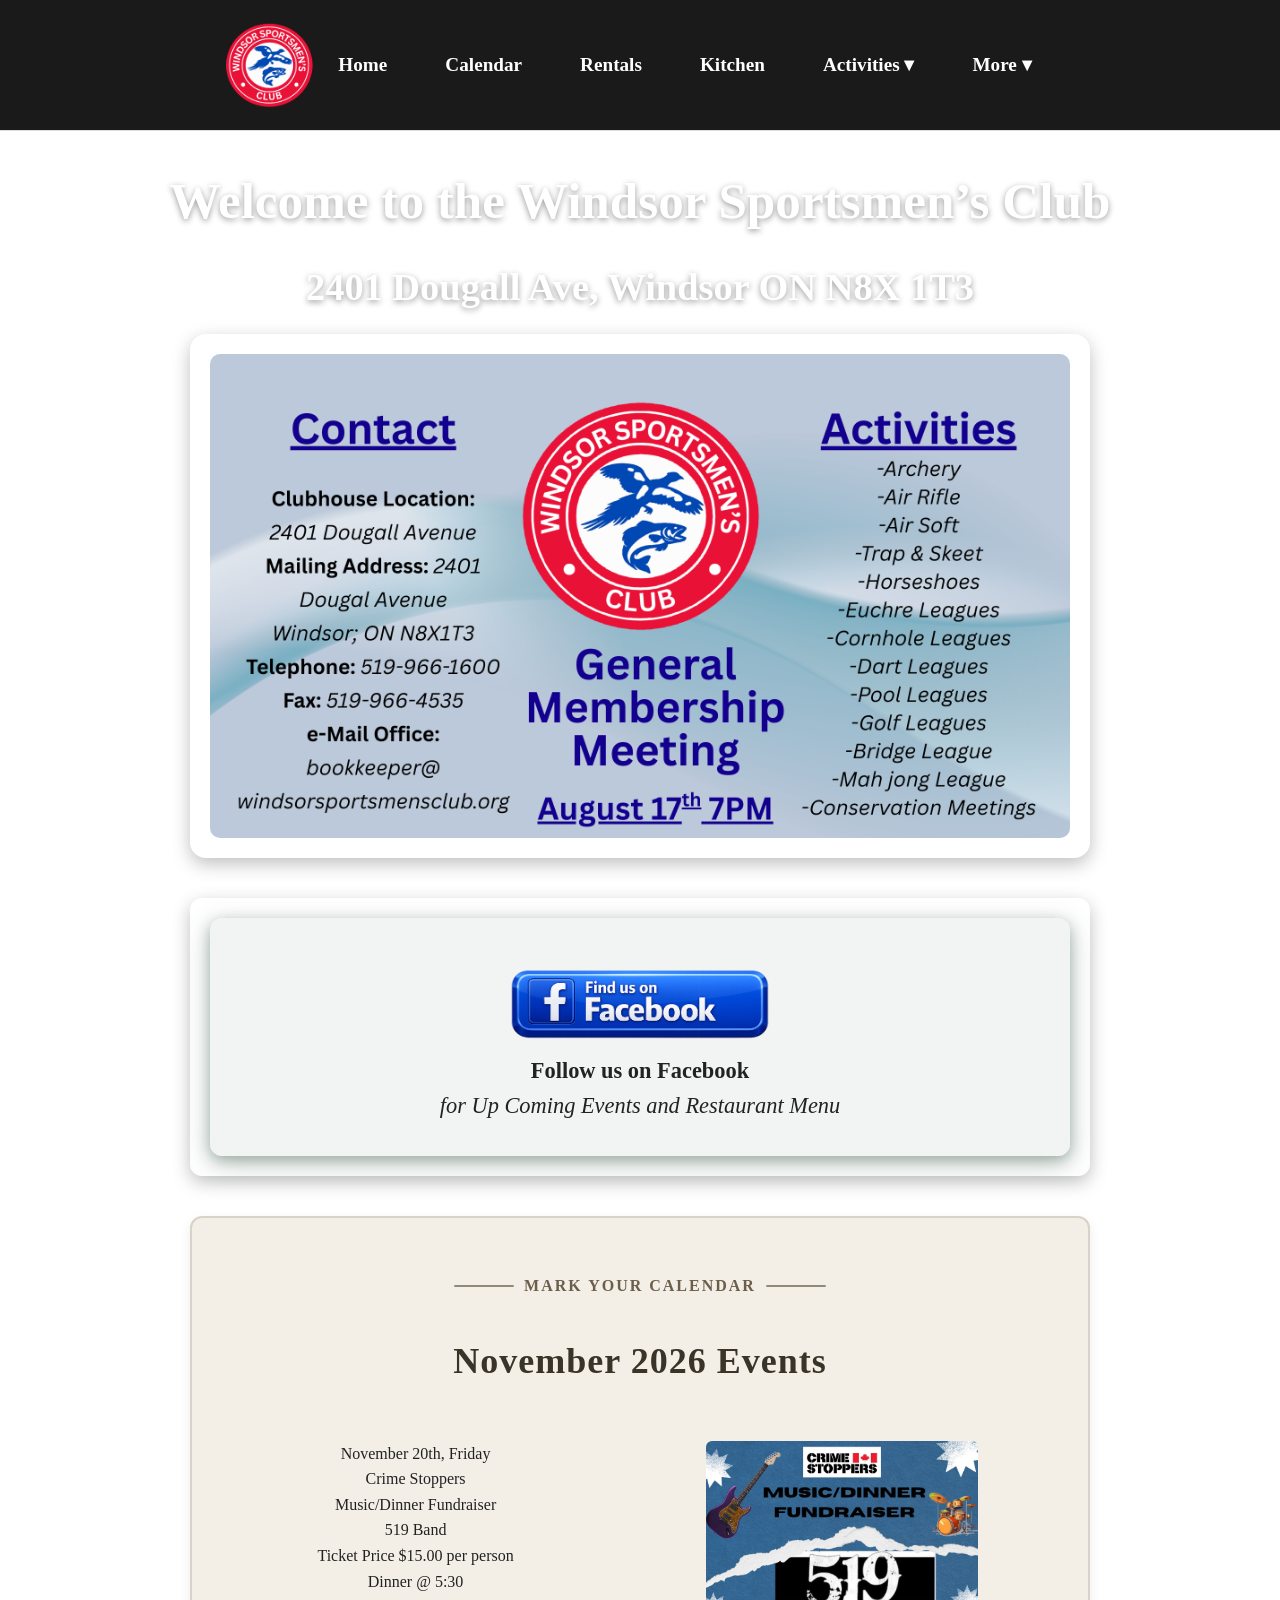
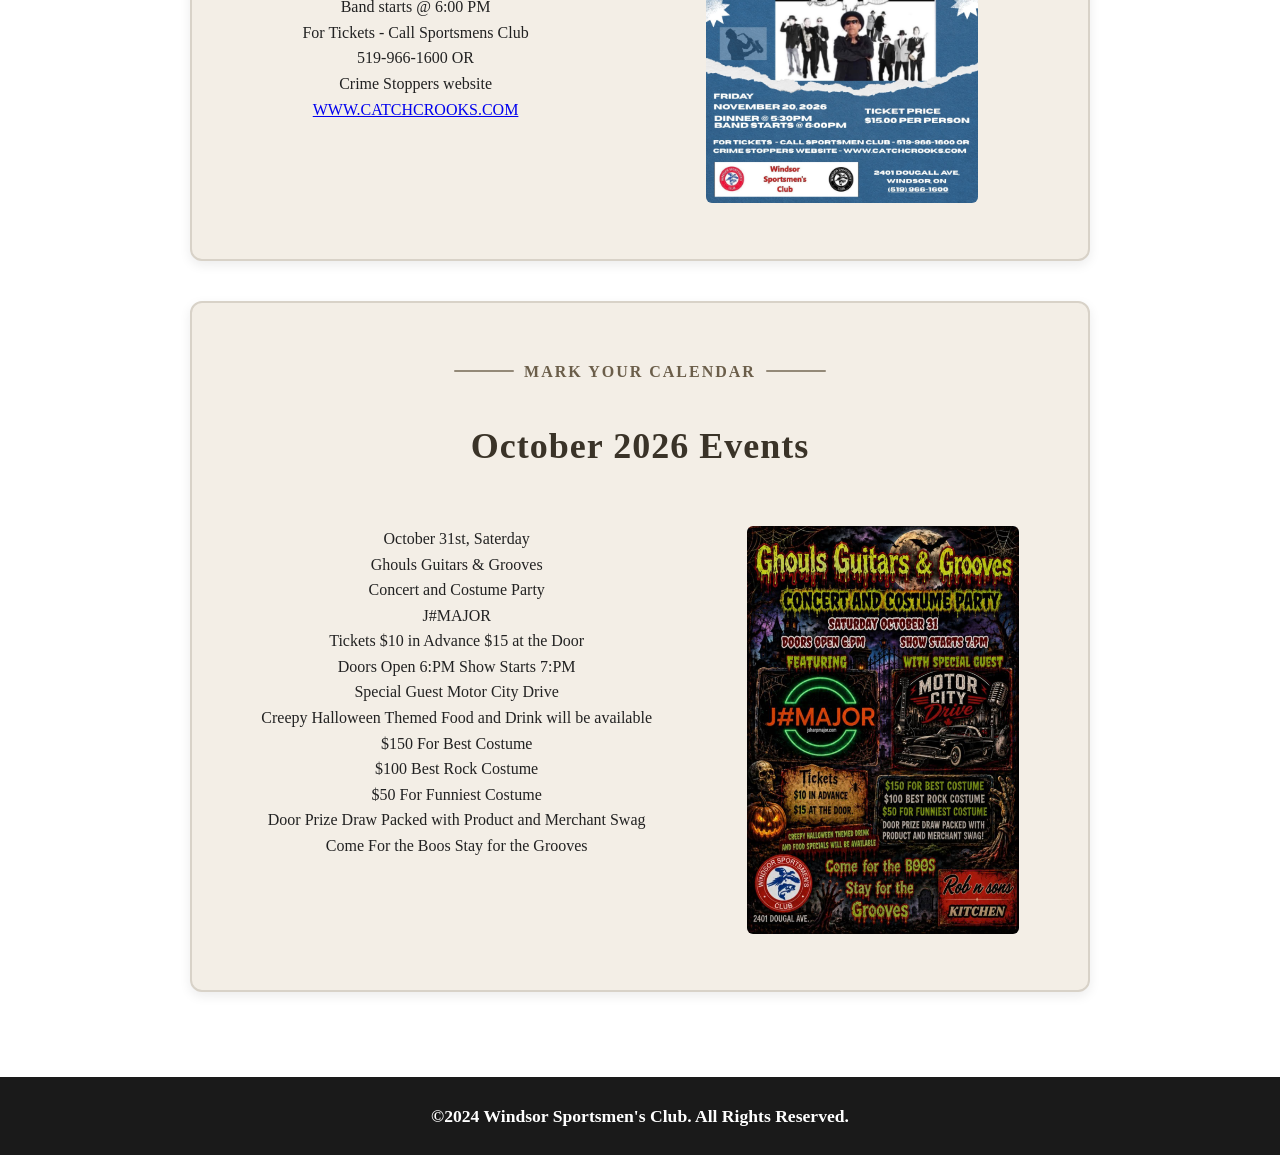
==== commit f5d85f73: "Comment out event card headers in index.html" ====
--- a/index.html
+++ b/index.html
@@ -120,7 +120,7 @@
 </section>
 
     <!-- ⭐ Event Card 1 -->
-<div class="events-header">
+<!--<div class="events-header">
  
 <div class="events-subtitle">
 <span class="line"></span>
@@ -232,7 +232,7 @@
 </div>
  
   <!-- ⭐ Event Card 4 -->
-<div class="events-header">
+<!--<div class="events-header">
  
 <div class="events-subtitle">
 <span class="line"></span>
@@ -264,7 +264,7 @@
 </div>
 
     <!-- ⭐ Event Card 5 -->
-<div class="events-header">
+<!--<div class="events-header">
  
 <div class="events-subtitle">
 <span class="line"></span>
@@ -296,7 +296,7 @@
 </div>
 
     <!-- ⭐ Event Card 6 -->
-<div class="events-header">
+<!--<div class="events-header">
  
 <div class="events-subtitle">
 <span class="line"></span>
@@ -328,7 +328,7 @@
 </div>
 
     <!-- ⭐ Event Card 7 -->
-<div class="events-header">
+<!--<div class="events-header">
  
 <div class="events-subtitle">
 <span class="line"></span>
@@ -360,7 +360,7 @@
 </div>
 
     <!-- ⭐ Event Card 8 -->
-<div class="events-header">
+<!--<div class="events-header">
  
 <div class="events-subtitle">
 <span class="line"></span>
@@ -392,7 +392,7 @@
 </div>
 
     <!-- ⭐ Event Card 9 -->
-<div class="events-header">
+<!--<div class="events-header">
  
 <div class="events-subtitle">
 <span class="line"></span>
@@ -424,7 +424,7 @@
 </div>
 
     <!-- ⭐ Event Card 10 -->
-<div class="events-header">
+<!--<div class="events-header">
  
 <div class="events-subtitle">
 <span class="line"></span>
@@ -456,7 +456,7 @@
 </div>
 
     <!-- ⭐ Event Card 11 -->
-<div class="events-header">
+<!--<div class="events-header">
  
 <div class="events-subtitle">
 <span class="line"></span>
@@ -488,7 +488,7 @@
 </div>
 
     <!-- ⭐ Event Card 12 -->
-<div class="events-header">
+<!--<div class="events-header">
  
 <div class="events-subtitle">
 <span class="line"></span>
@@ -517,7 +517,7 @@
  
 </div>
  
-</div>
+</div>-->
     
 </main>
 
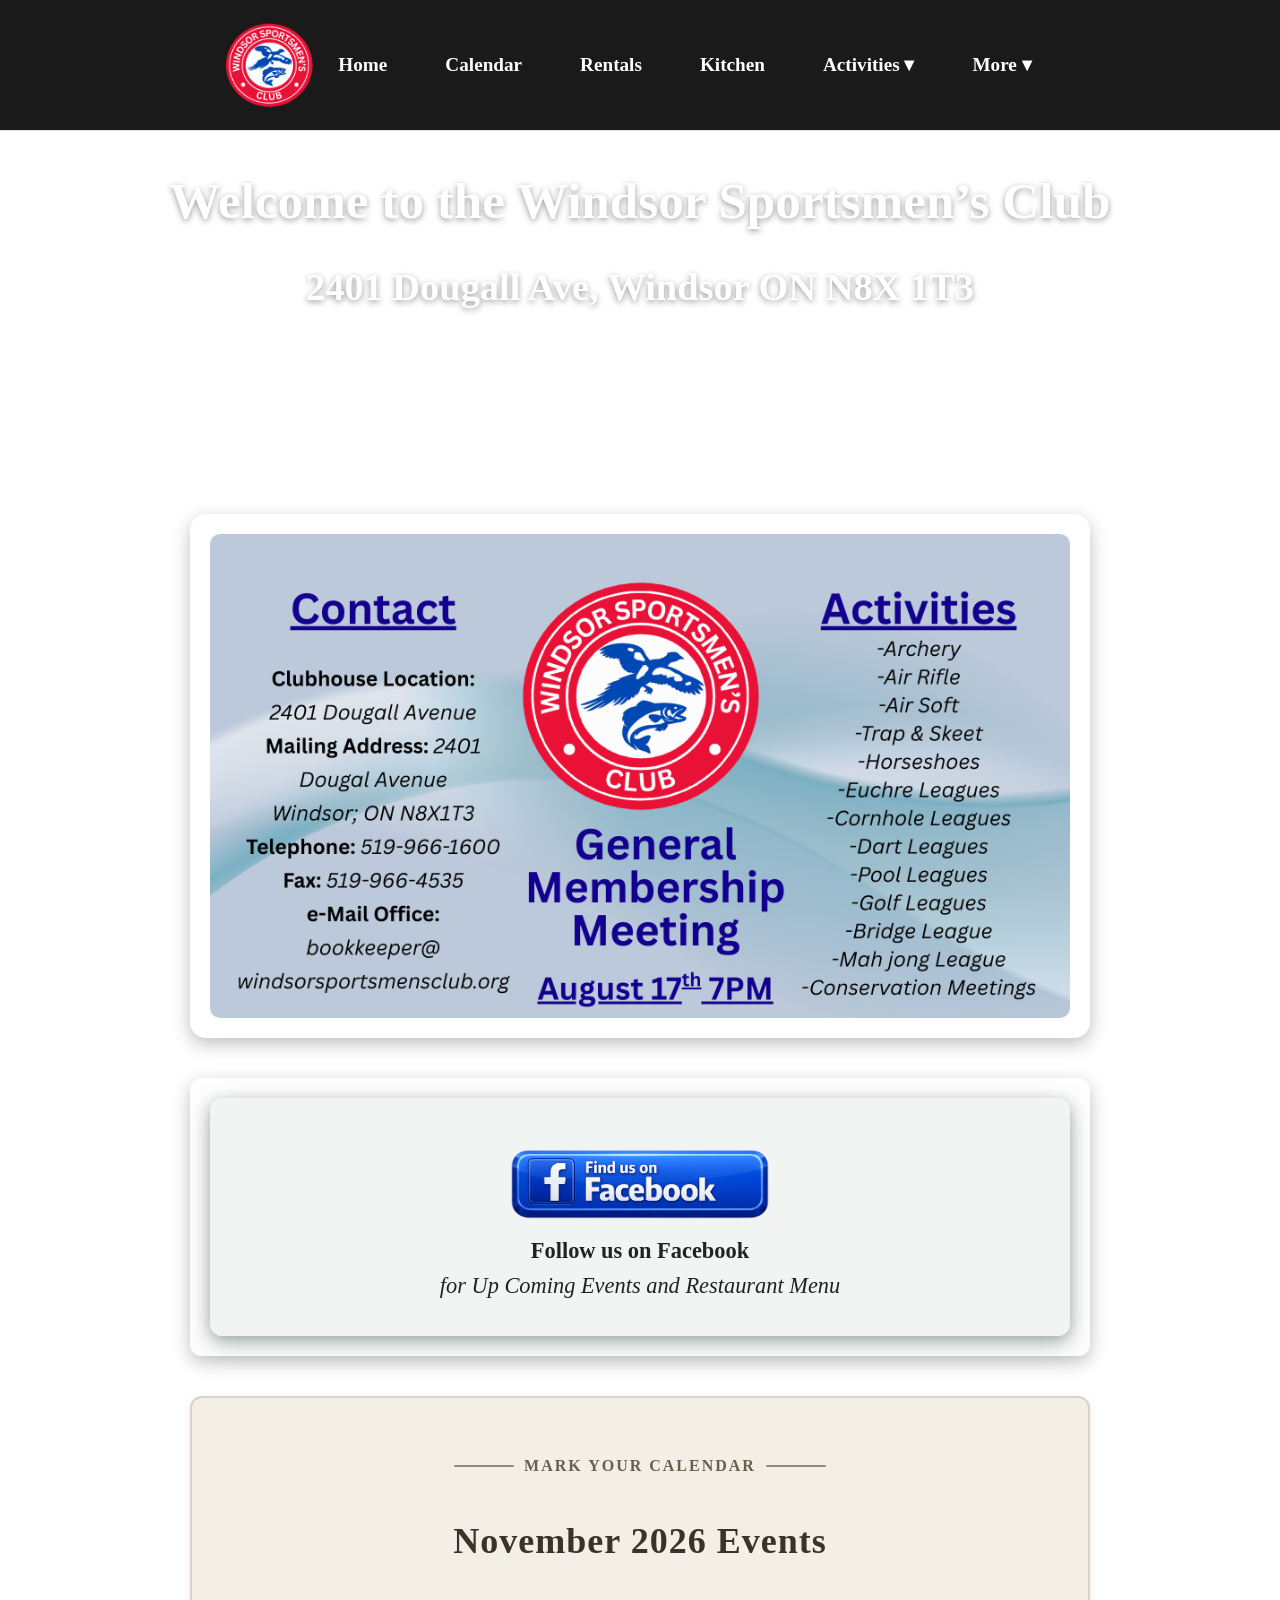
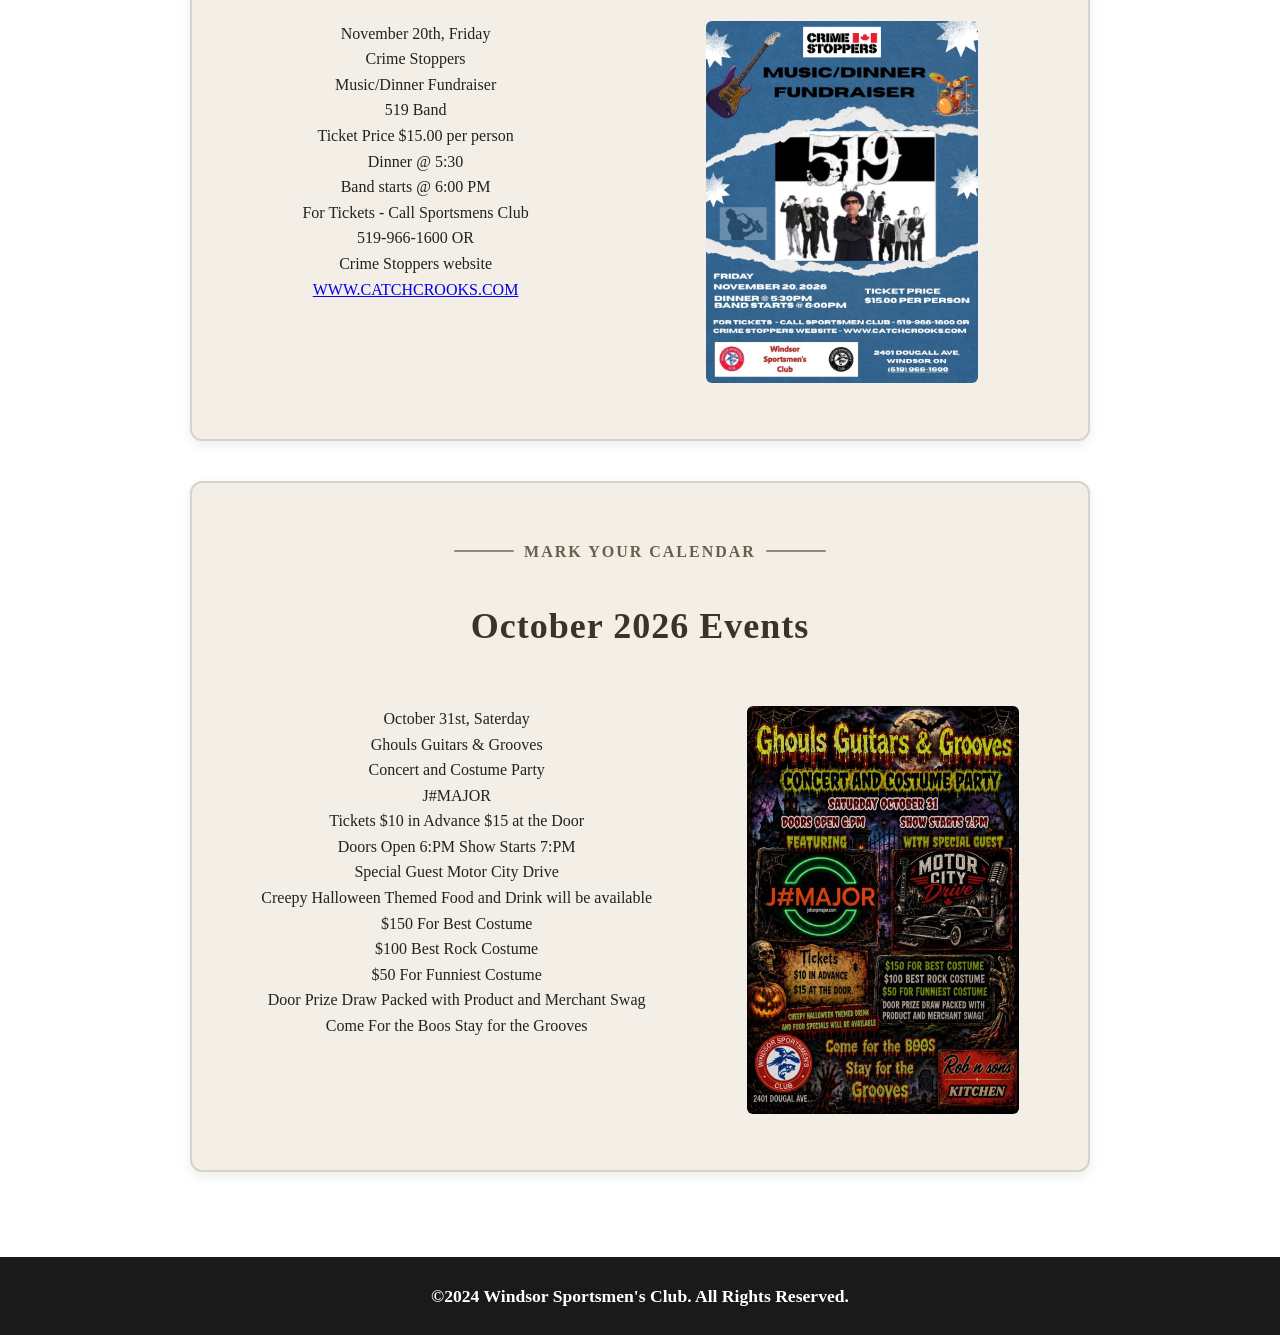
==== commit cb2b5fde: "Add spacer section under fixed navigation" ====
--- a/index.html
+++ b/index.html
@@ -91,6 +91,9 @@
 
 </section>
 
+    <!-- Spacer under fixed nav -->
+<section style="height: 180px;"></section>
+    
 <!-- ⭐ MEMBERSHIP — UPDATED TO YOUR DOUBLE CARD STYLE -->
 <section class="home-meeting-card outer-card wide-card">
     <img src="images/WSC Membership Meeting.png" alt="Membership Information" class="membership-image">
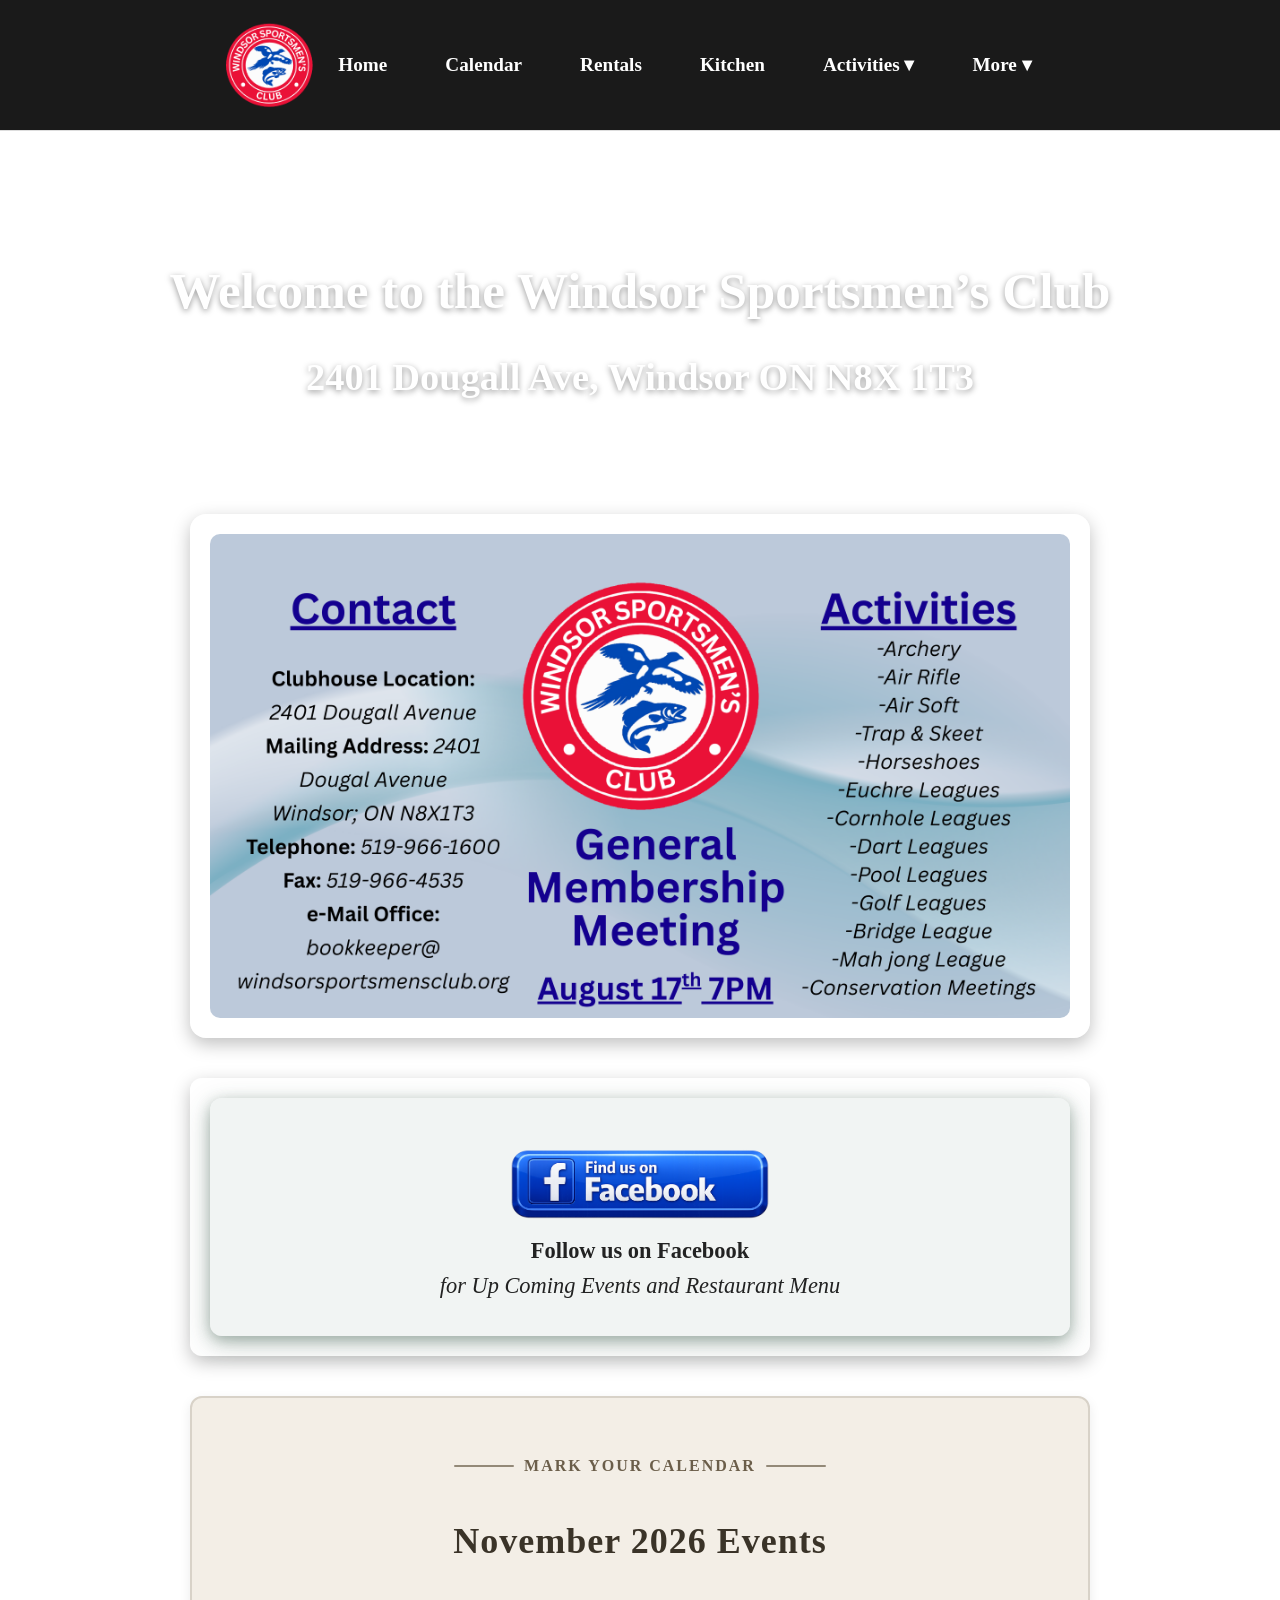
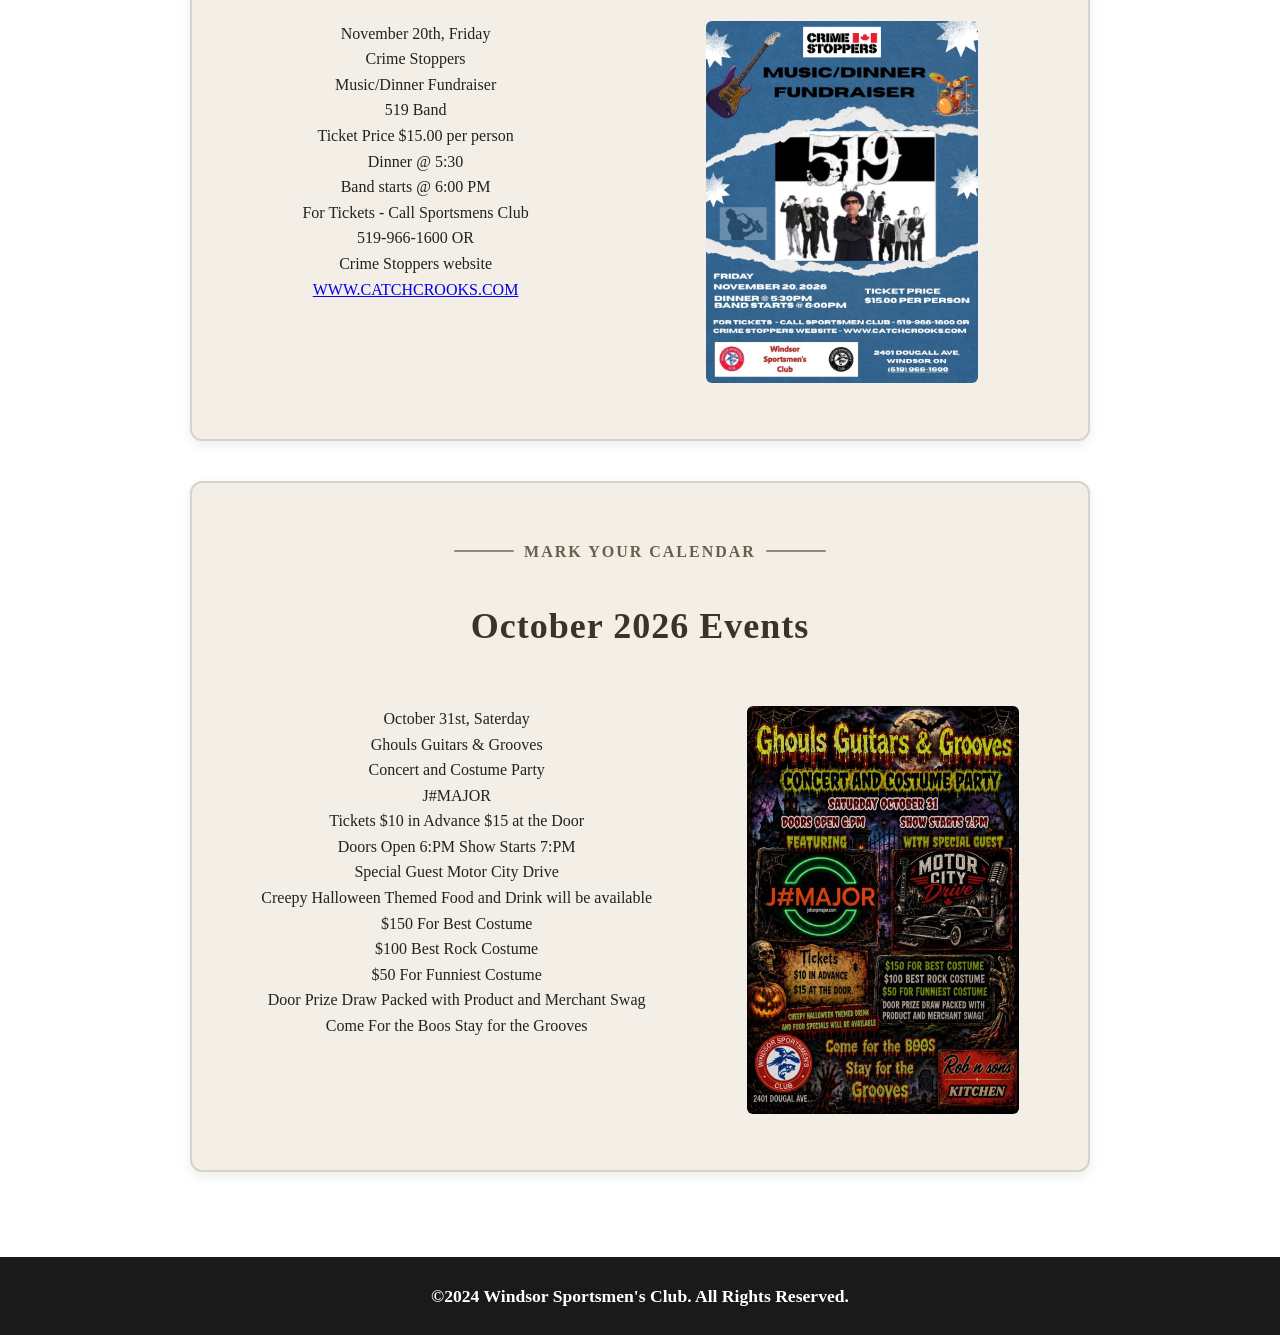
==== commit 288ba105: "Adjust spacer section height in index.html Reduced height of spacer section from 180px to 90px." ====
--- a/index.html
+++ b/index.html
@@ -82,6 +82,8 @@
 
 <main>
 
+    <section style="height: 90px;"></section>
+    
 <section class="hero" id="hero">
 
     <h1 class="hero-title home-hero-title">Welcome to the Windsor Sportsmen’s Club</h1>
@@ -92,7 +94,7 @@
 </section>
 
     <!-- Spacer under fixed nav -->
-<section style="height: 180px;"></section>
+<section style="height: 90px;"></section>
     
 <!-- ⭐ MEMBERSHIP — UPDATED TO YOUR DOUBLE CARD STYLE -->
 <section class="home-meeting-card outer-card wide-card">
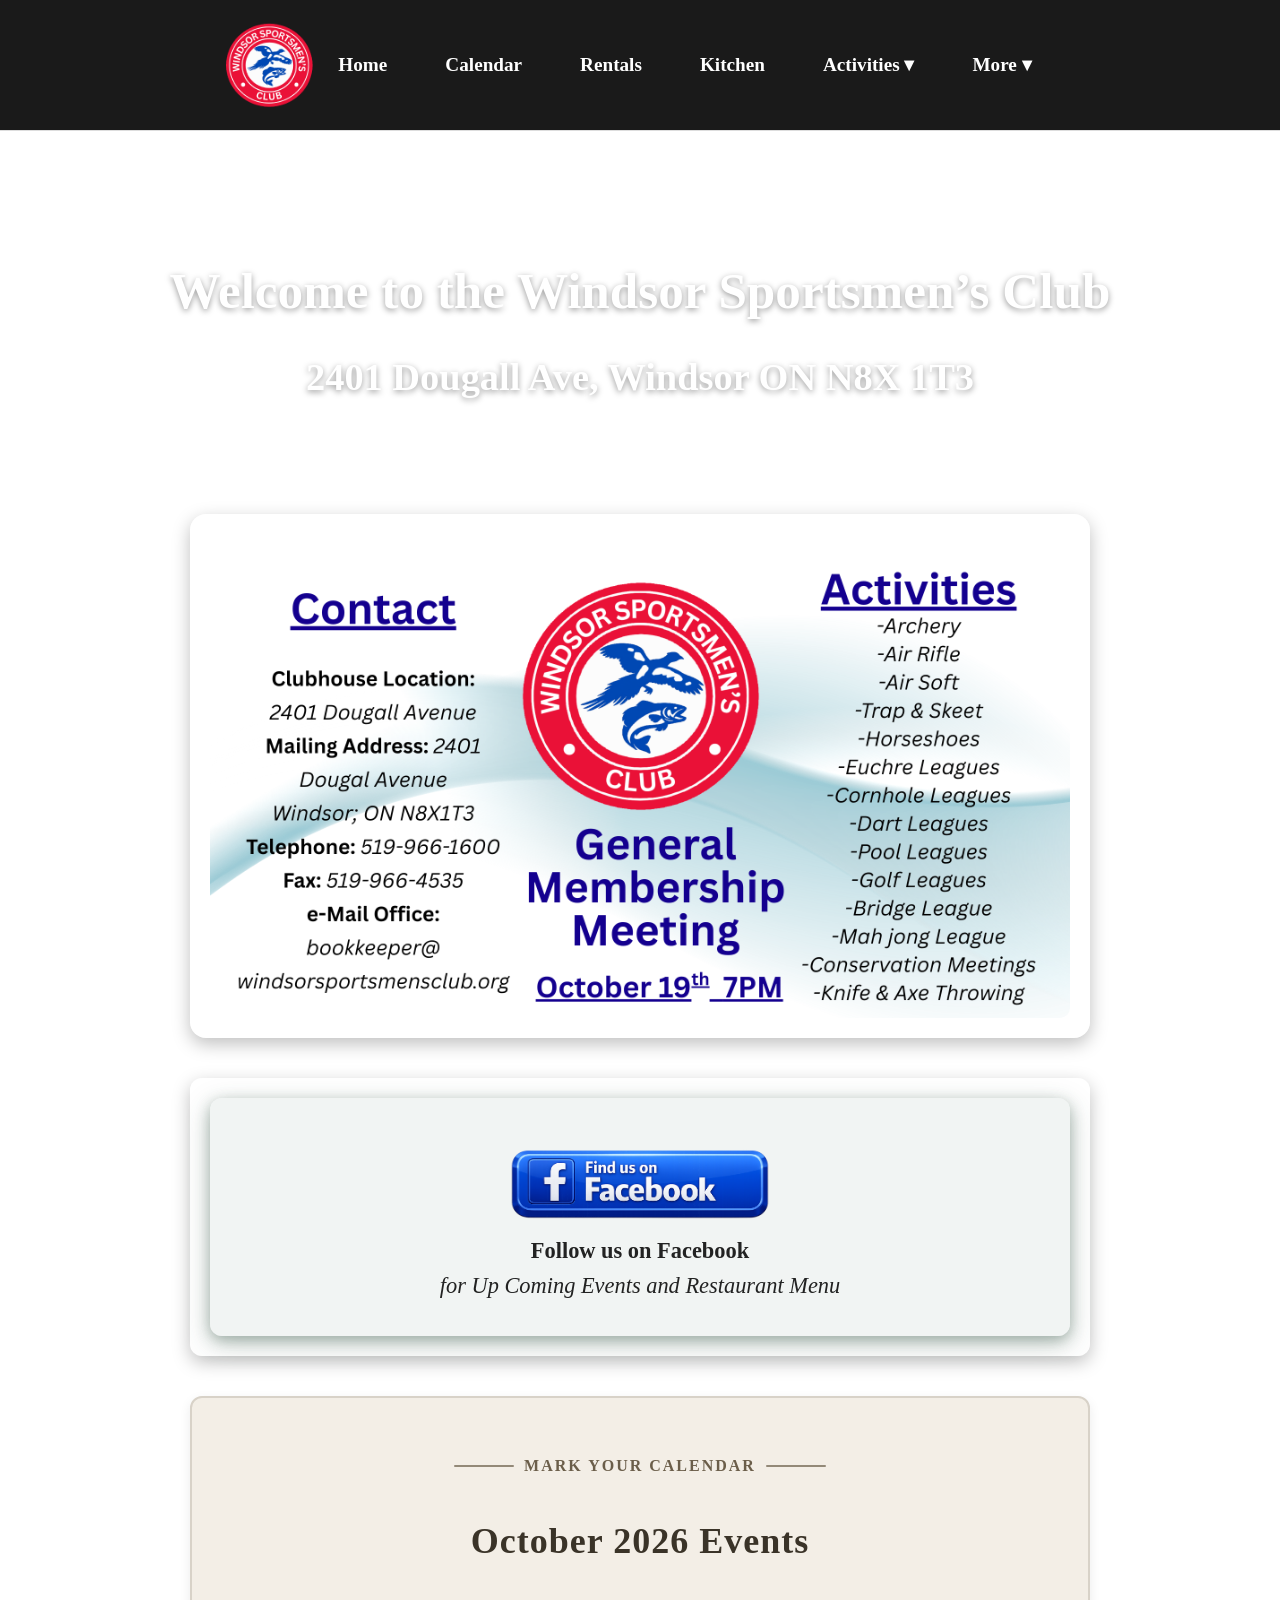
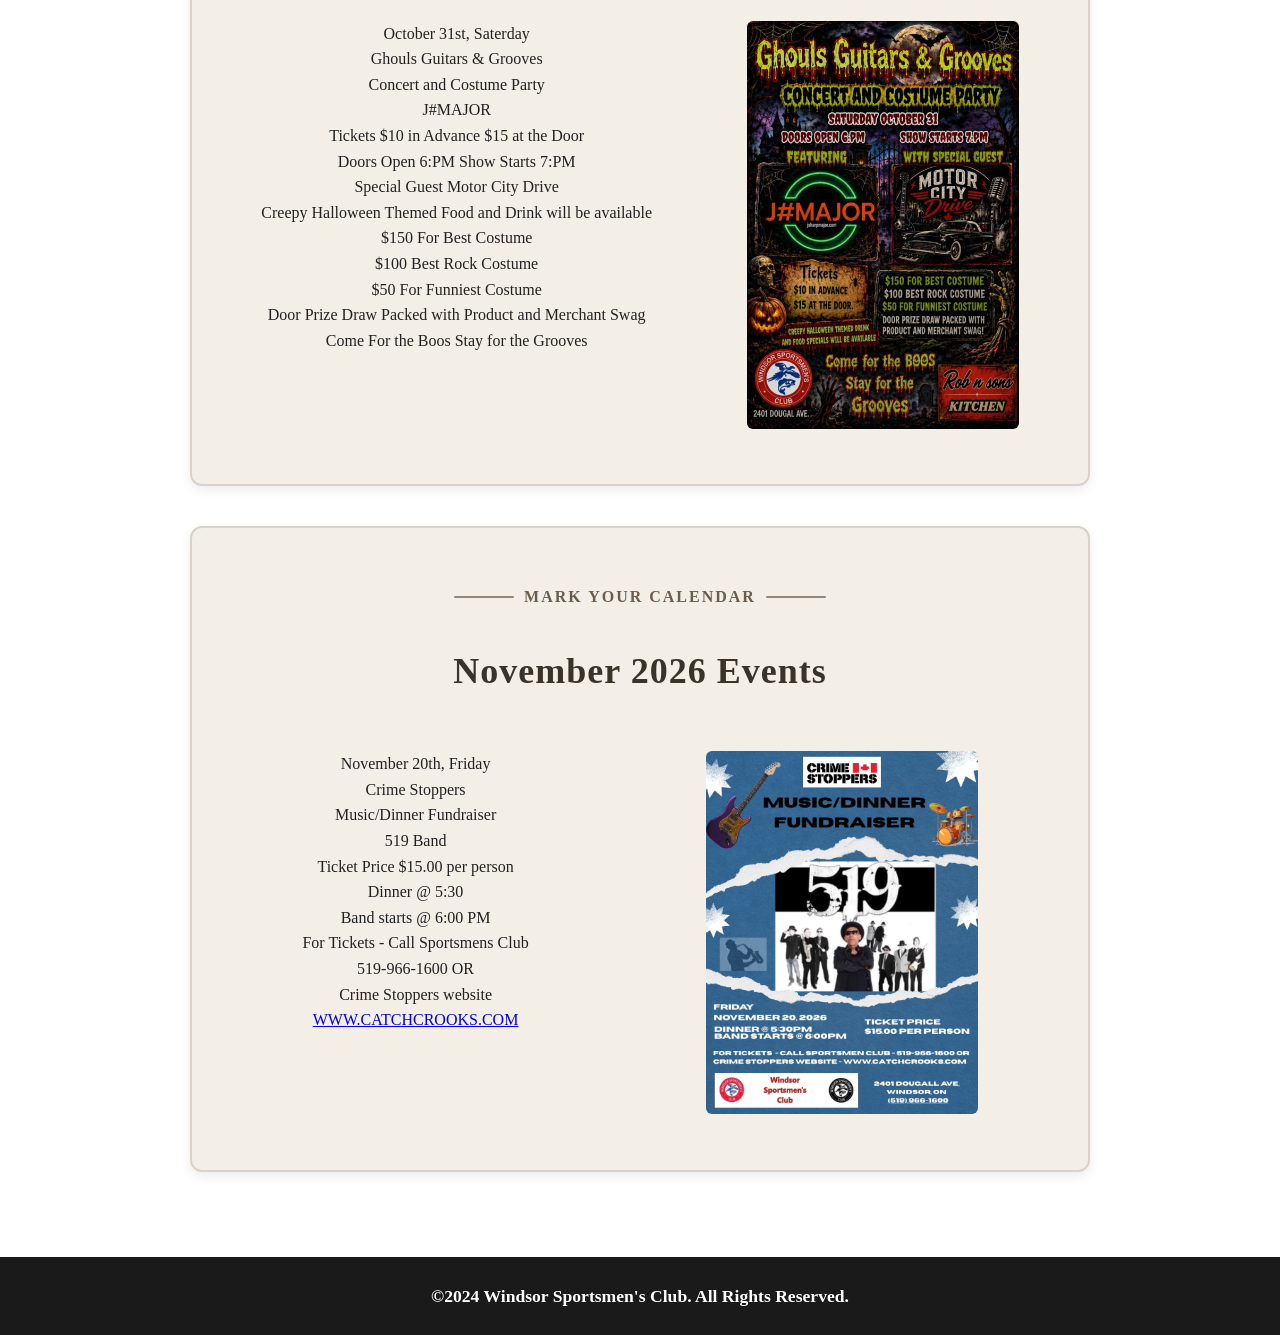
==== commit 11847d05: "Swap event details for October and November 2026" ====
--- a/index.html
+++ b/index.html
@@ -155,47 +155,8 @@
 </div>
  
 </div>
-    
-    <!-- ⭐ Event Card 2 -->
-<div class="events-header">
- 
-<div class="events-subtitle">
-<span class="line"></span>
-MARK YOUR CALENDAR
-<span class="line"></span>
-</div>
- 
-<div class="events-title">November 2026 Events</div>
- 
-<div class="events-row">
- 
-<div class="event-text">
-<p>
-November 20th, Friday<br>
-Crime Stoppers<br>
-Music/Dinner Fundraiser<br>
-519 Band<br>
-Ticket Price $15.00 per person<br>
-Dinner @ 5:30<br>
-Band starts @ 6:00 PM<br>
-For Tickets - Call Sportsmens Club<br>
-519-966-1600 OR<br>
-Crime Stoppers website<br>
-<a href="https://www.catchcrooks.com">WWW.CATCHCROOKS.COM</a>
-</p>
-</div>
- 
-<img
-src="images/crimestoppersfundnov20.jpg"
-class="clickable-vertical-img"
-onclick="openFullscreenImage('images/crimestoppersfundnov20.jpg')"
->
- 
-</div>
- 
-</div>
-    
-    <!-- ⭐ Event Card 3 -->
+
+<!-- ⭐ Event Card 2 -->
 <div class="events-header">
  
 <div class="events-subtitle">
@@ -235,6 +196,45 @@
 </div>
  
 </div>
+    
+    <!-- ⭐ Event Card 3 -->
+<div class="events-header">
+ 
+<div class="events-subtitle">
+<span class="line"></span>
+MARK YOUR CALENDAR
+<span class="line"></span>
+</div>
+ 
+<div class="events-title">November 2026 Events</div>
+ 
+<div class="events-row">
+ 
+<div class="event-text">
+<p>
+November 20th, Friday<br>
+Crime Stoppers<br>
+Music/Dinner Fundraiser<br>
+519 Band<br>
+Ticket Price $15.00 per person<br>
+Dinner @ 5:30<br>
+Band starts @ 6:00 PM<br>
+For Tickets - Call Sportsmens Club<br>
+519-966-1600 OR<br>
+Crime Stoppers website<br>
+<a href="https://www.catchcrooks.com">WWW.CATCHCROOKS.COM</a>
+</p>
+</div>
+ 
+<img
+src="images/crimestoppersfundnov20.jpg"
+class="clickable-vertical-img"
+onclick="openFullscreenImage('images/crimestoppersfundnov20.jpg')"
+>
+ 
+</div>
+ 
+</div>
  
   <!-- ⭐ Event Card 4 -->
 <!--<div class="events-header">
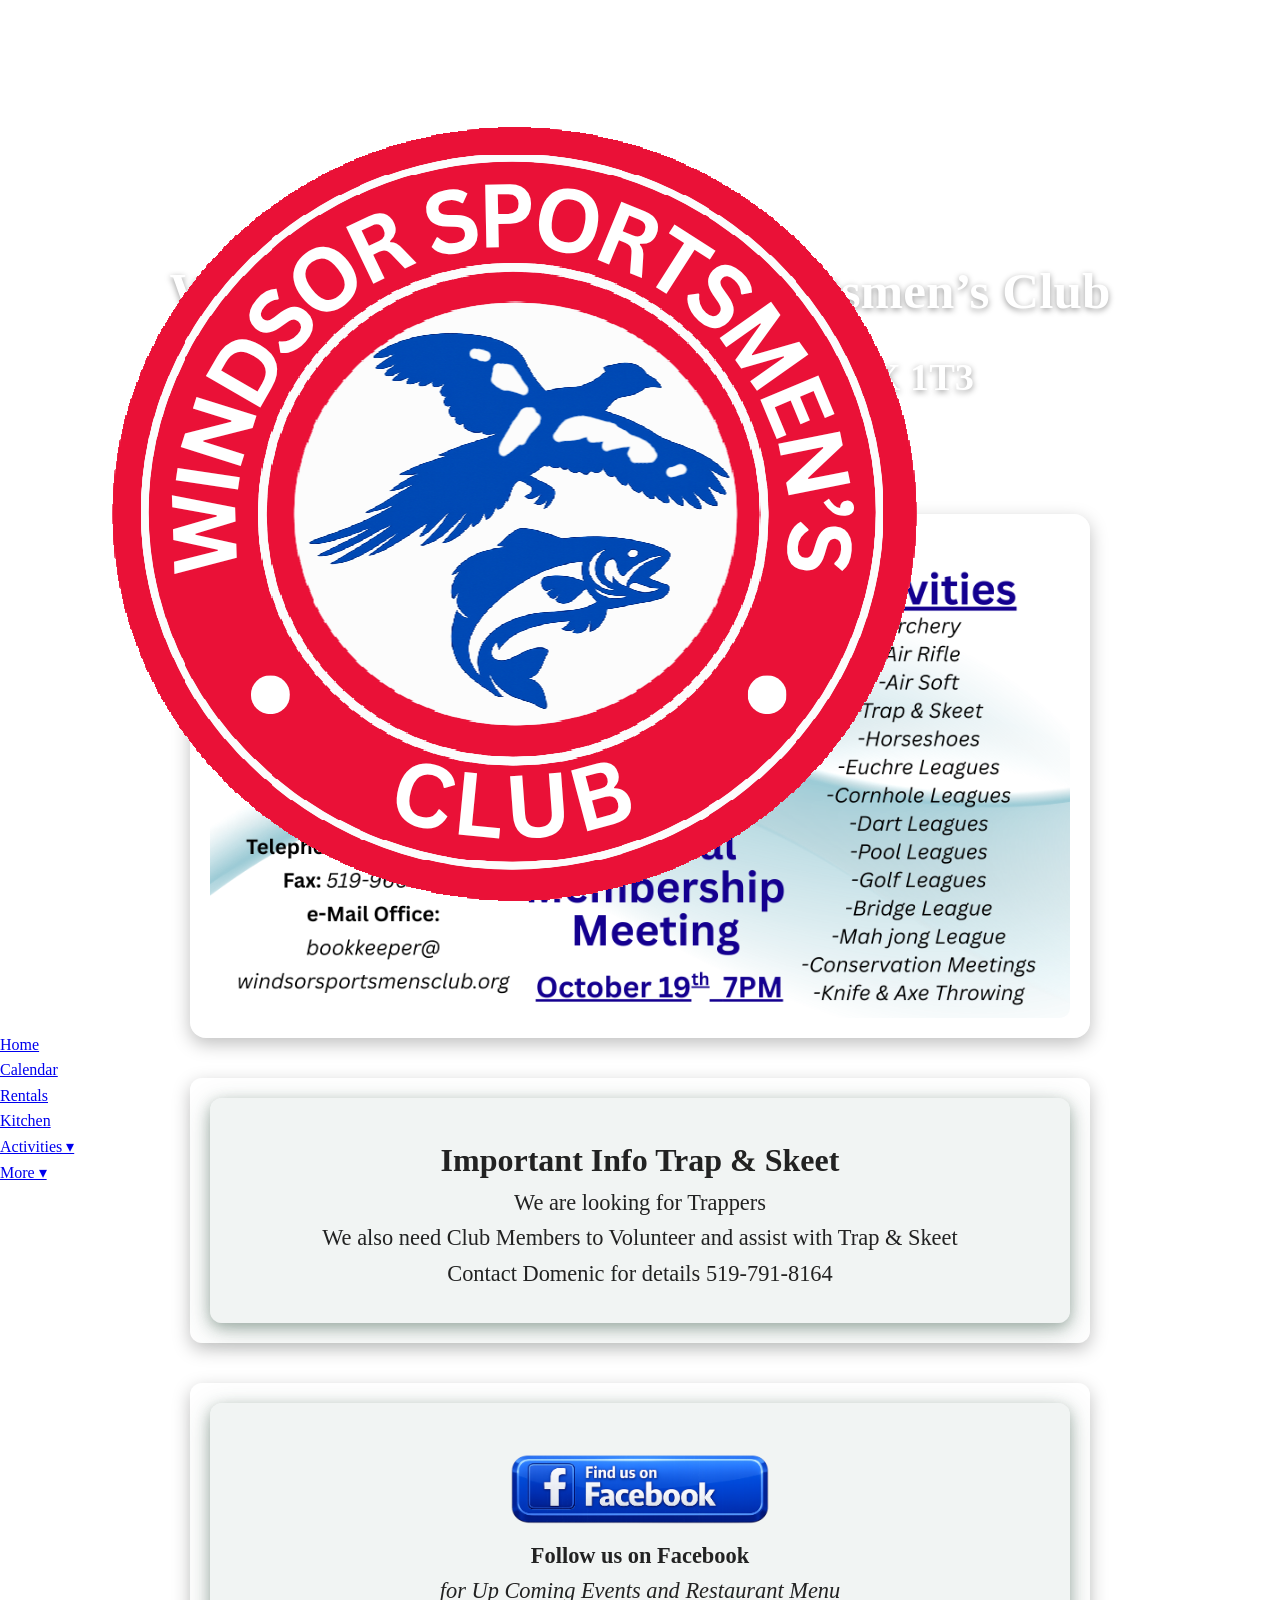
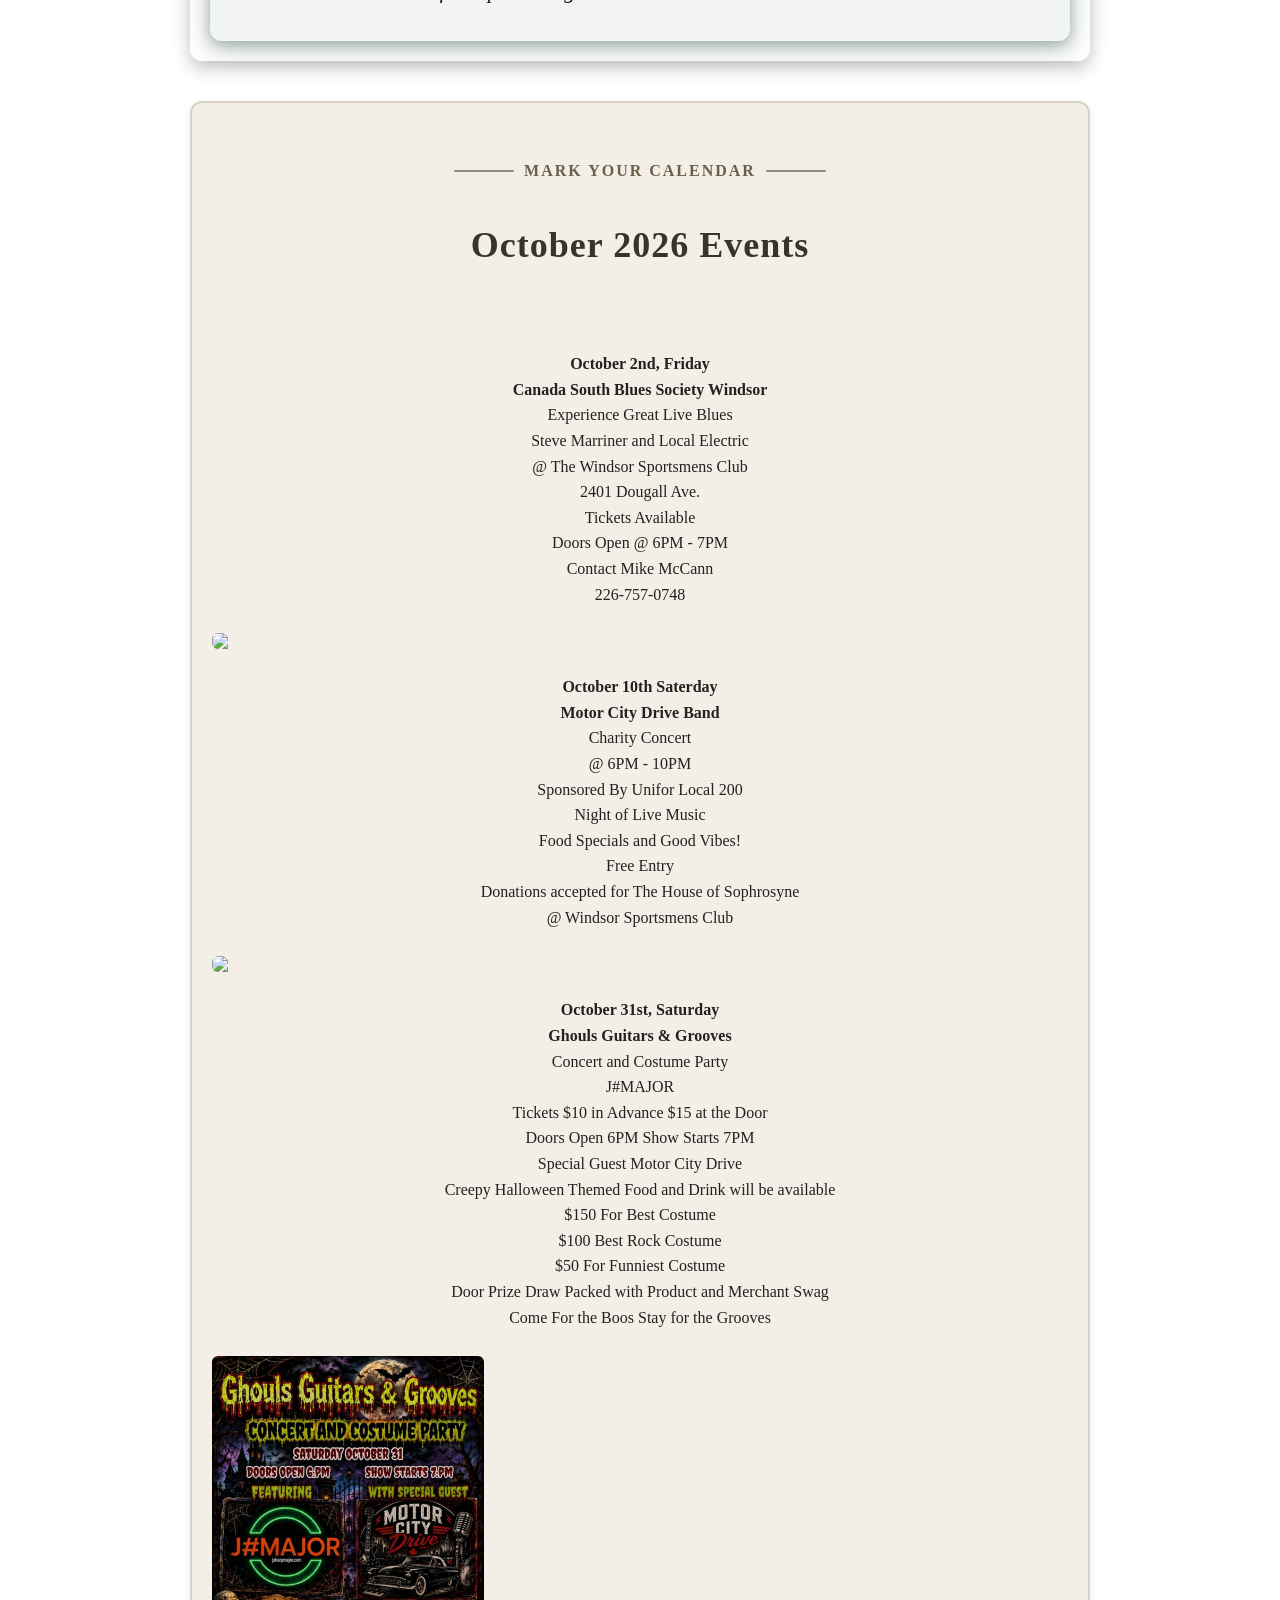
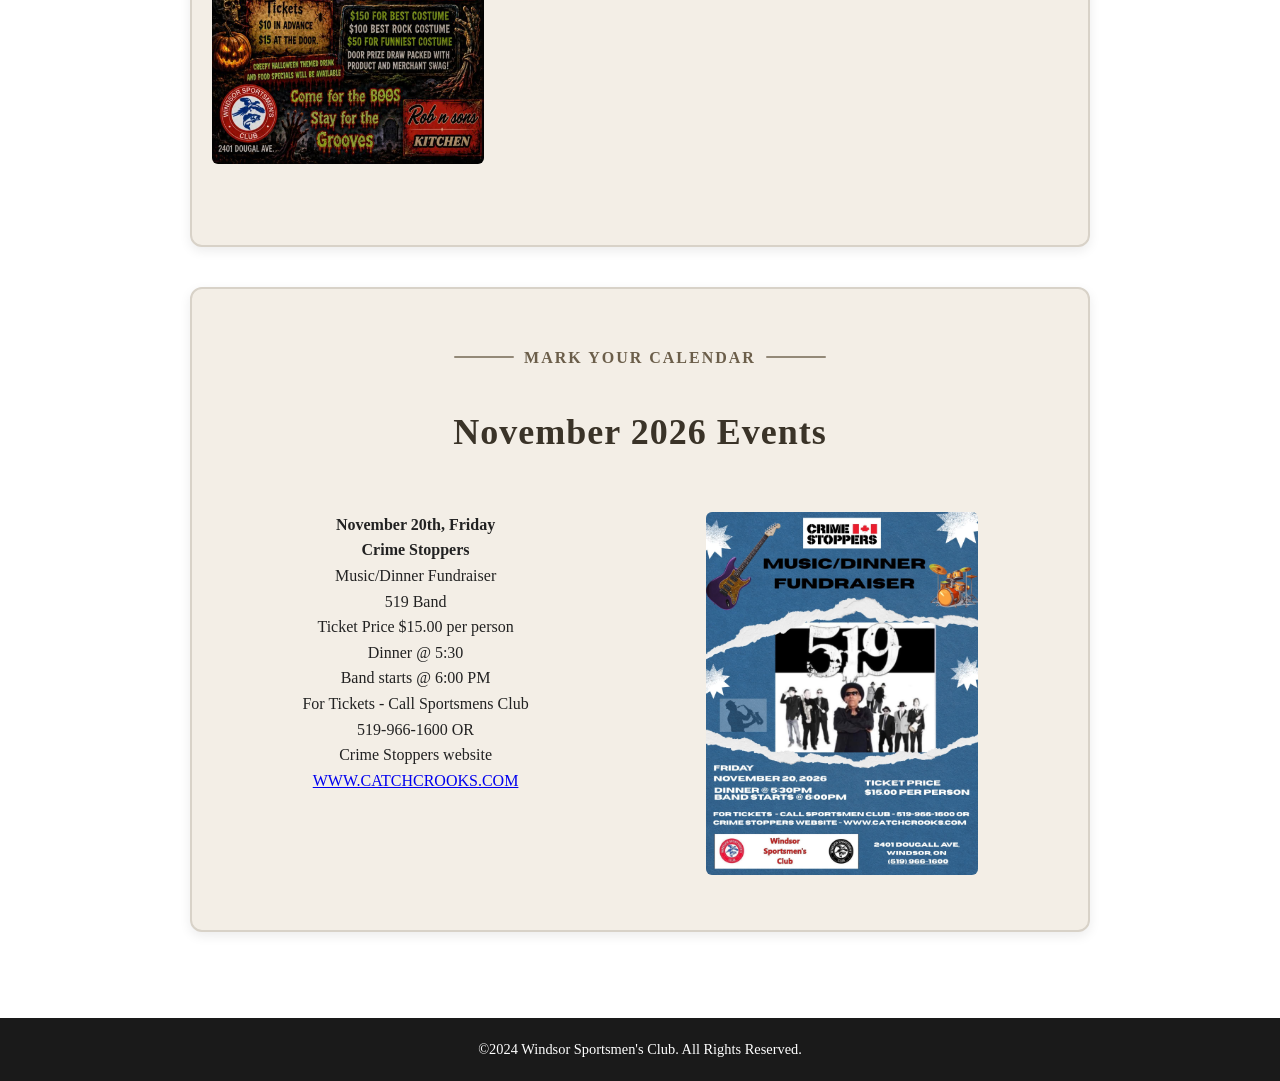
==== commit 30635b9b: "Revise index.html with updated events and styles Updated event details and added new sections for Fa" ====
--- a/index.html
+++ b/index.html
@@ -4,19 +4,8 @@
     <meta charset="UTF-8">
     <meta name="viewport" content="width=device-width, initial-scale=1, user-scalable=yes">
     <title>Windsor Sportsmen’s Club</title>
-    
-    <!-- =========================================================
-         PAGE STYLESHEETS
-    ========================================================== -->
-     <!-- Nav styles -->
-    <link rel="stylesheet" href="styles/nav.css">
-    <!-- Air Rifle styles -->
-    <link rel="stylesheet" href="styles.css?v=7">
-    <!-- Home styles -->
+    <link rel="stylesheet" href="styles.css?v=10">
     <link rel="stylesheet" href="styles/home.css">
-    <!-- Footer styles -->
-    <link rel="stylesheet" href="styles/footer.css">
-    
 </head>
 
 <body class="home">
@@ -79,7 +68,7 @@
         </ul>
     </nav>
 </header>
-
+    
 <main>
 
     <section style="height: 90px;"></section>
@@ -101,6 +90,26 @@
     <img src="images/WSC Membership Meeting.png" alt="Membership Information" class="membership-image">
 </section>
 
+    <section class="facebook-card outer-card">
+    <div class="inner-card">
+
+        <div class="facebook-section">
+
+            <!-- Text under the button -->
+            <div class="facebook-text">
+                <p style="font-size: 2em;"><strong>Important Info Trap &amp; Skeet</strong></p>
+                    
+                <span class="line"></span>
+                <p>We are looking for Trappers</p>
+                <p>We also need Club Members to Volunteer and assist with Trap & Skeet</p>
+                <p>Contact Domenic for details 519-791-8164</p>
+            </div>
+
+        </div>
+
+    </div>
+</section>
+    
 <section class="facebook-card outer-card">
     <div class="inner-card">
 
@@ -124,38 +133,6 @@
     </div>
 </section>
 
-    <!-- ⭐ Event Card 1 -->
-<!--<div class="events-header">
- 
-<div class="events-subtitle">
-<span class="line"></span>
-MARK YOUR CALENDAR
-<span class="line"></span>
-</div>
- 
-<div class="events-title">December 2026 Events</div>
- 
-<div class="events-row">
- 
-<div class="event-text">
-<p>
-This is sample text for your July event.
-Club members enjoyed a great day of riding,
-followed by food, photos, and socializing.
-Replace this text with your actual event details.
-</p>
-</div>
- 
-<img
-src="images/FB_IMG_1780866308035.jpg"
-class="clickable-vertical-img"
-onclick="openFullscreenImage('images/FB_IMG_1780866308035.jpg')"
->
- 
-</div>
- 
-</div>
-
 <!-- ⭐ Event Card 2 -->
 <div class="events-header">
  
@@ -167,23 +144,73 @@
  
 <div class="events-title">October 2026 Events</div>
  
-<div class="events-row">
- 
-<div class="event-text">
-<p>
-October 31st, Saterday<br>
-Ghouls Guitars & Grooves<br>
+<!-- Event 1 -->
+<div class="event-row">
+ 
+<div class="event-text">
+<p>
+<strong>October 2nd, Friday</strong><br>
+<strong>Canada South Blues Society Windsor</strong><br>
+Experience Great Live Blues<br>
+Steve Marriner and Local Electric<br>
+@ The Windsor Sportsmens Club<br>
+2401 Dougall Ave.<br>
+Tickets Available<br>
+Doors Open @ 6PM - 7PM<br>
+Contact Mike McCann<br>
+226-757-0748
+</p>
+</div>
+ 
+<img
+src="images/image.png"
+class="clickable-vertical-img"
+onclick="openFullscreenImage('images/image.png')"
+>
+</div>
+<!-- Event 2 -->
+<div class="event-row">
+ 
+<div class="event-text">
+<p>
+<strong>October 10th Saterday</strong><br>
+<strong>Motor City Drive Band</strong><br>
+Charity Concert<br>
+@ 6PM - 10PM<br>
+Sponsored By Unifor Local 200<br>
+Night of Live Music<br>
+Food Specials and Good Vibes!<br>
+Free Entry<br>
+Donations accepted for The House of Sophrosyne<br>
+@ Windsor Sportsmens Club
+</p>
+</div>
+ 
+<img
+src="images/image1.png"
+class="clickable-vertical-img"
+onclick="openFullscreenImage('images/image1.png')"
+>
+</div>
+    
+<!-- Event 3 -->
+<div class="event-row">
+ 
+<div class="event-text">
+<p>
+<strong>October 31st, Saturday</strong><br>
+<strong>Ghouls Guitars &amp; Grooves</strong><br>
 Concert and Costume Party<br>
 J#MAJOR<br>
 Tickets $10 in Advance $15 at the Door<br>
-Doors Open 6:PM Show Starts 7:PM<br>
+Doors Open 6PM Show Starts 7PM<br>
 Special Guest Motor City Drive<br>
 Creepy Halloween Themed Food and Drink will be available<br>
 $150 For Best Costume<br>
 $100 Best Rock Costume<br>
 $50 For Funniest Costume<br>
 Door Prize Draw Packed with Product and Merchant Swag<br>
-Come For the Boos Stay for the Grooves<br>
+Come For the Boos Stay for the Grooves
 </p>
 </div>
  
@@ -212,8 +239,8 @@
  
 <div class="event-text">
 <p>
-November 20th, Friday<br>
-Crime Stoppers<br>
+<strong>November 20th, Friday</strong><br>
+<strong>Crime Stoppers</strong><br>
 Music/Dinner Fundraiser<br>
 519 Band<br>
 Ticket Price $15.00 per person<br>
@@ -525,12 +552,9 @@
 </div>-->
     
 </main>
-
-<!-- =========================================================
-     FOOTER (LOADED FROM /components/footer.html)
-========================================================= -->
-<div id="footer-placeholder"></div>
-<script src="scripts/load-footer.js"></script>
+<footer class="site-footer">
+    <p>©2024 Windsor Sportsmen's Club. All Rights Reserved.</p>
+</footer>
 
 <!-- ⭐ JS MOVED HERE SO NAV WORKS PROPERLY -->
 <script>
@@ -553,6 +577,12 @@
 });
 </script>
 
+<script>
+function openFullscreenImage(imageSrc) {
+window.open(imageSrc, '_blank');
+}
+</script>
+    
 <!-- ⭐ YOUR MAIN NAVIGATION SCRIPT -->
 <script src="scripts.js"></script>
 
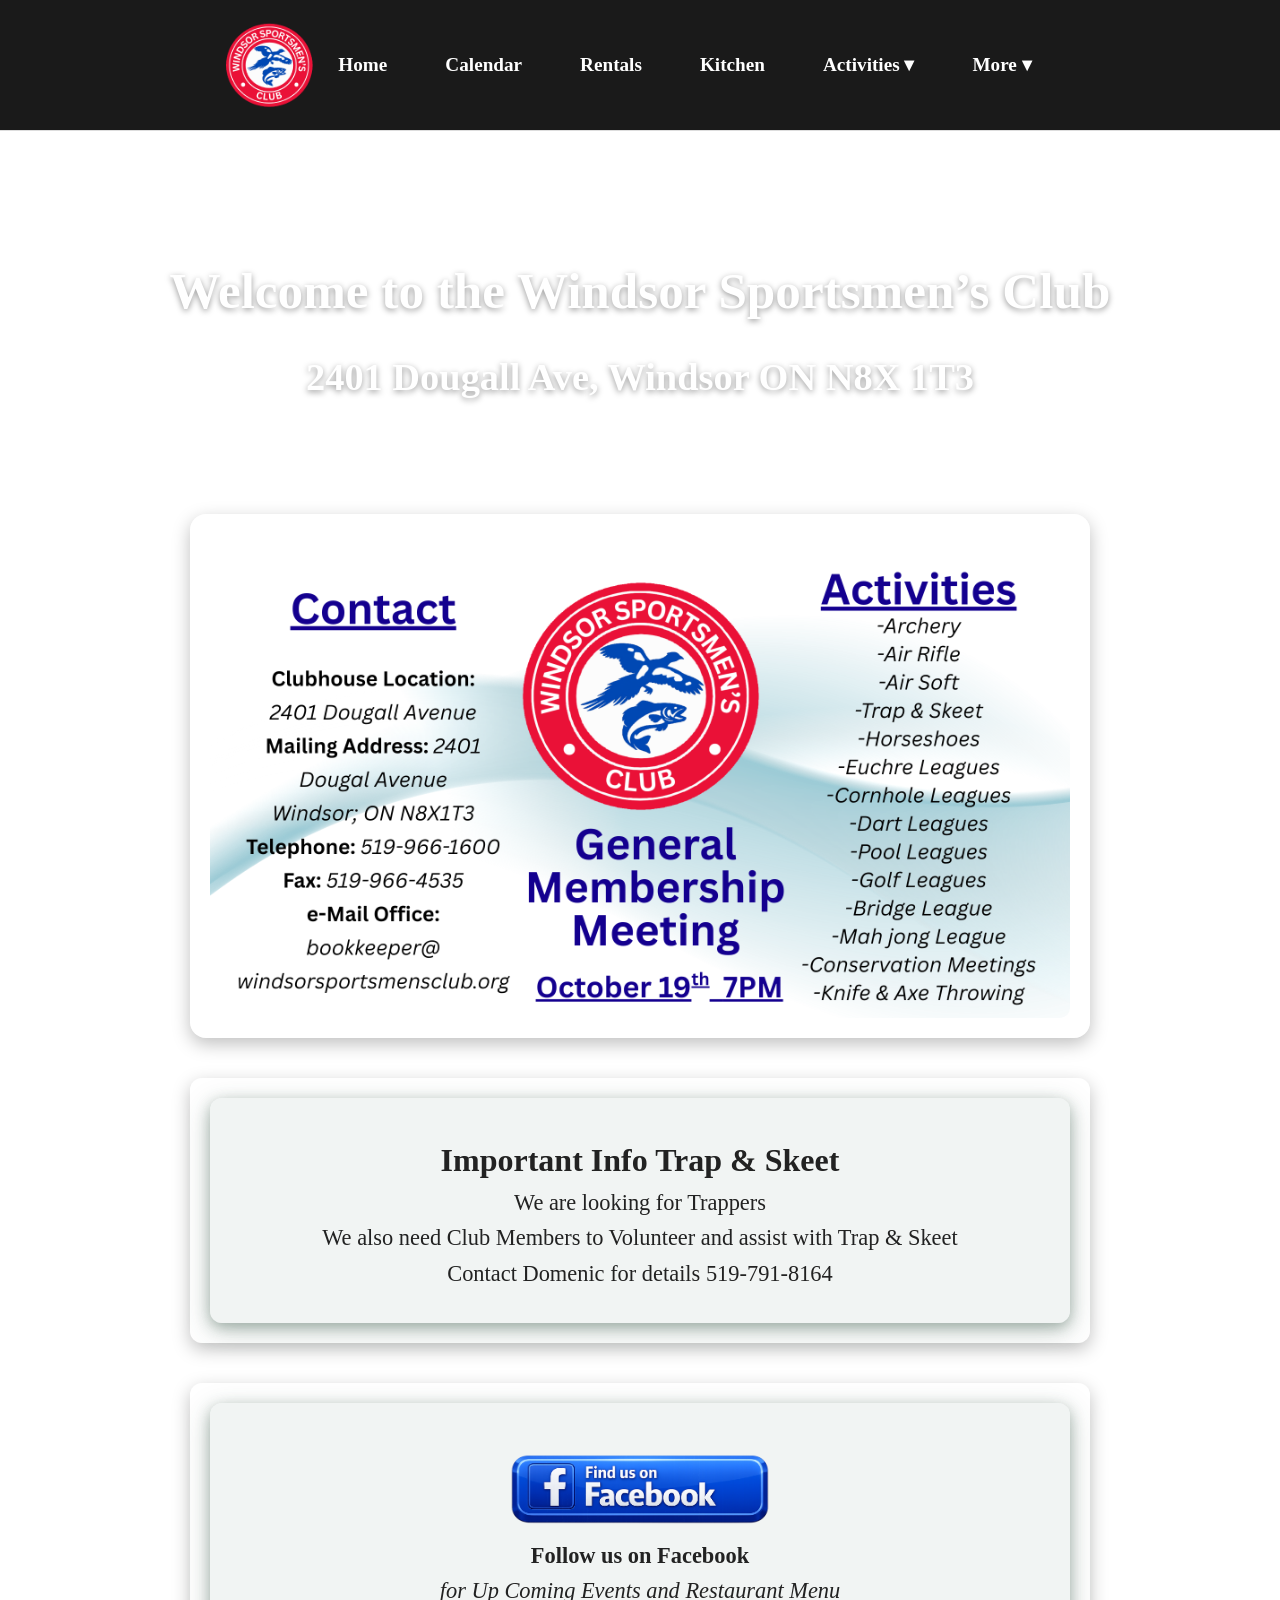
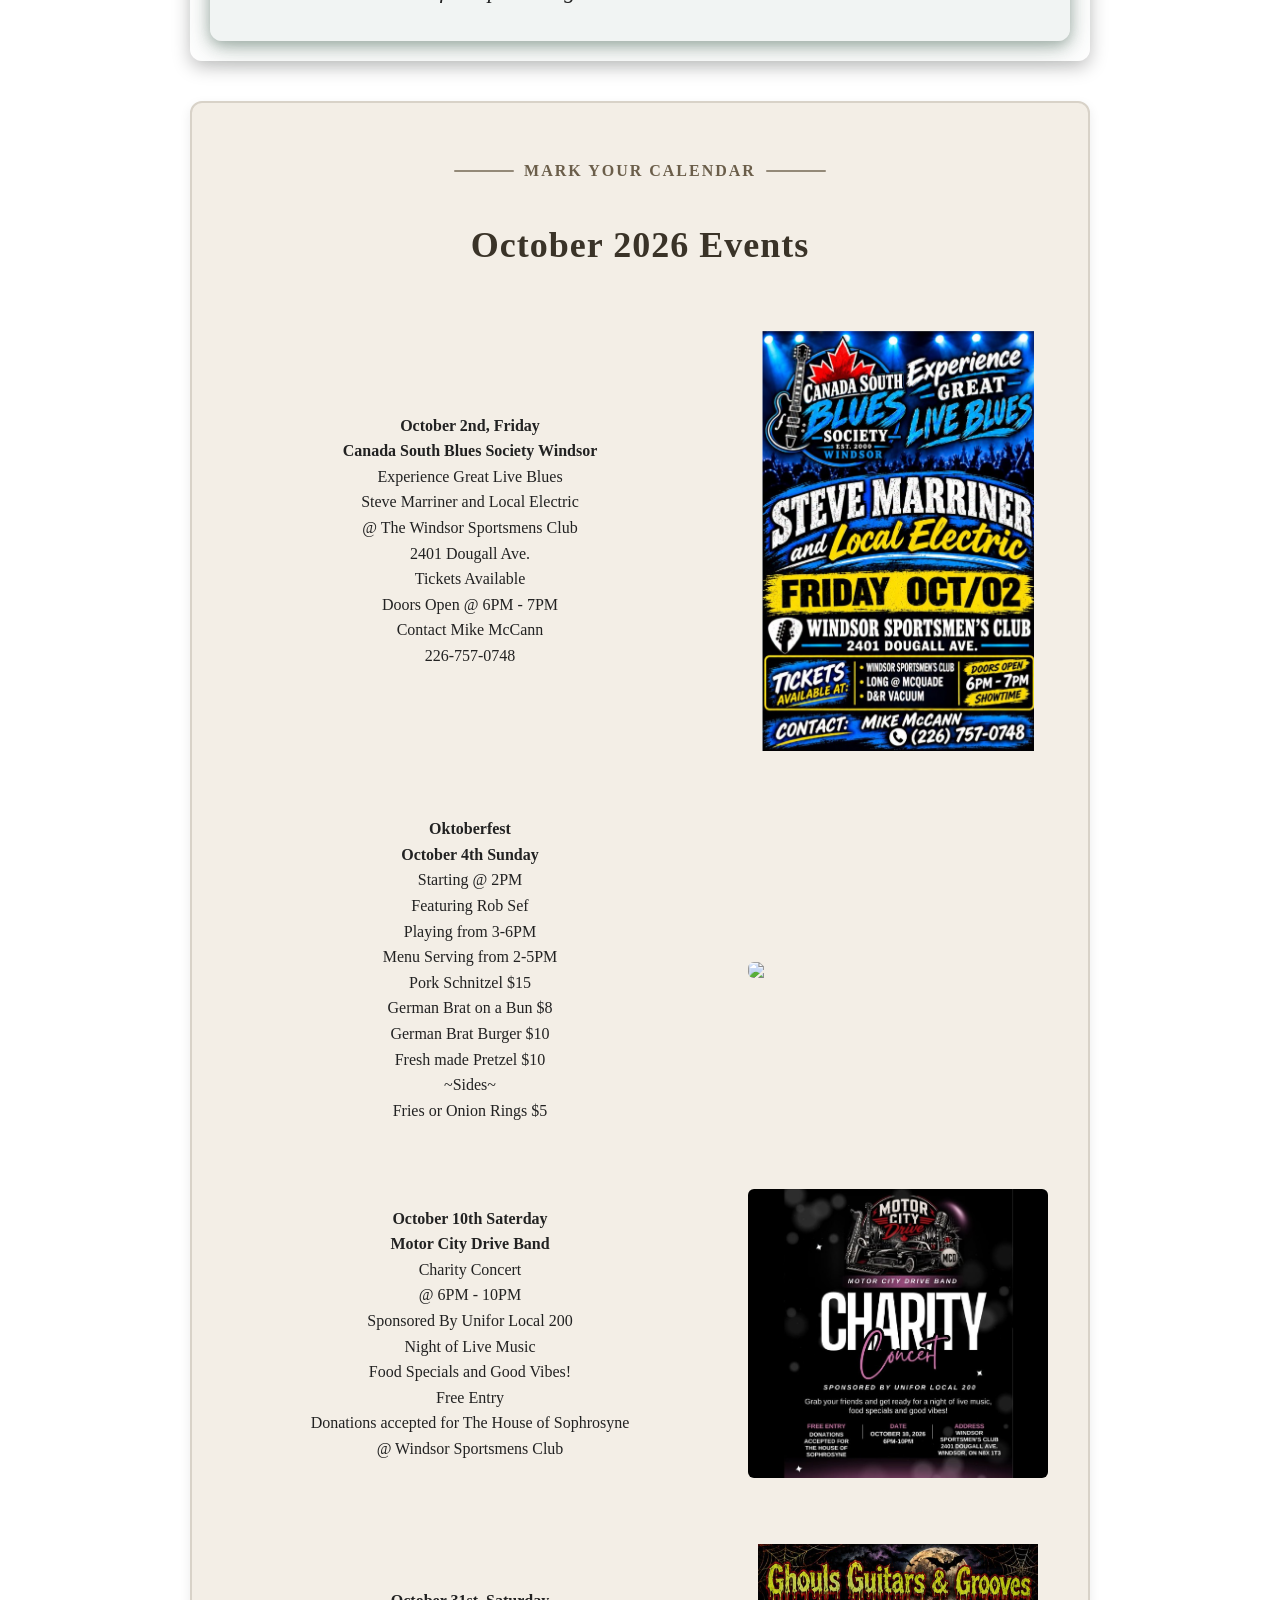
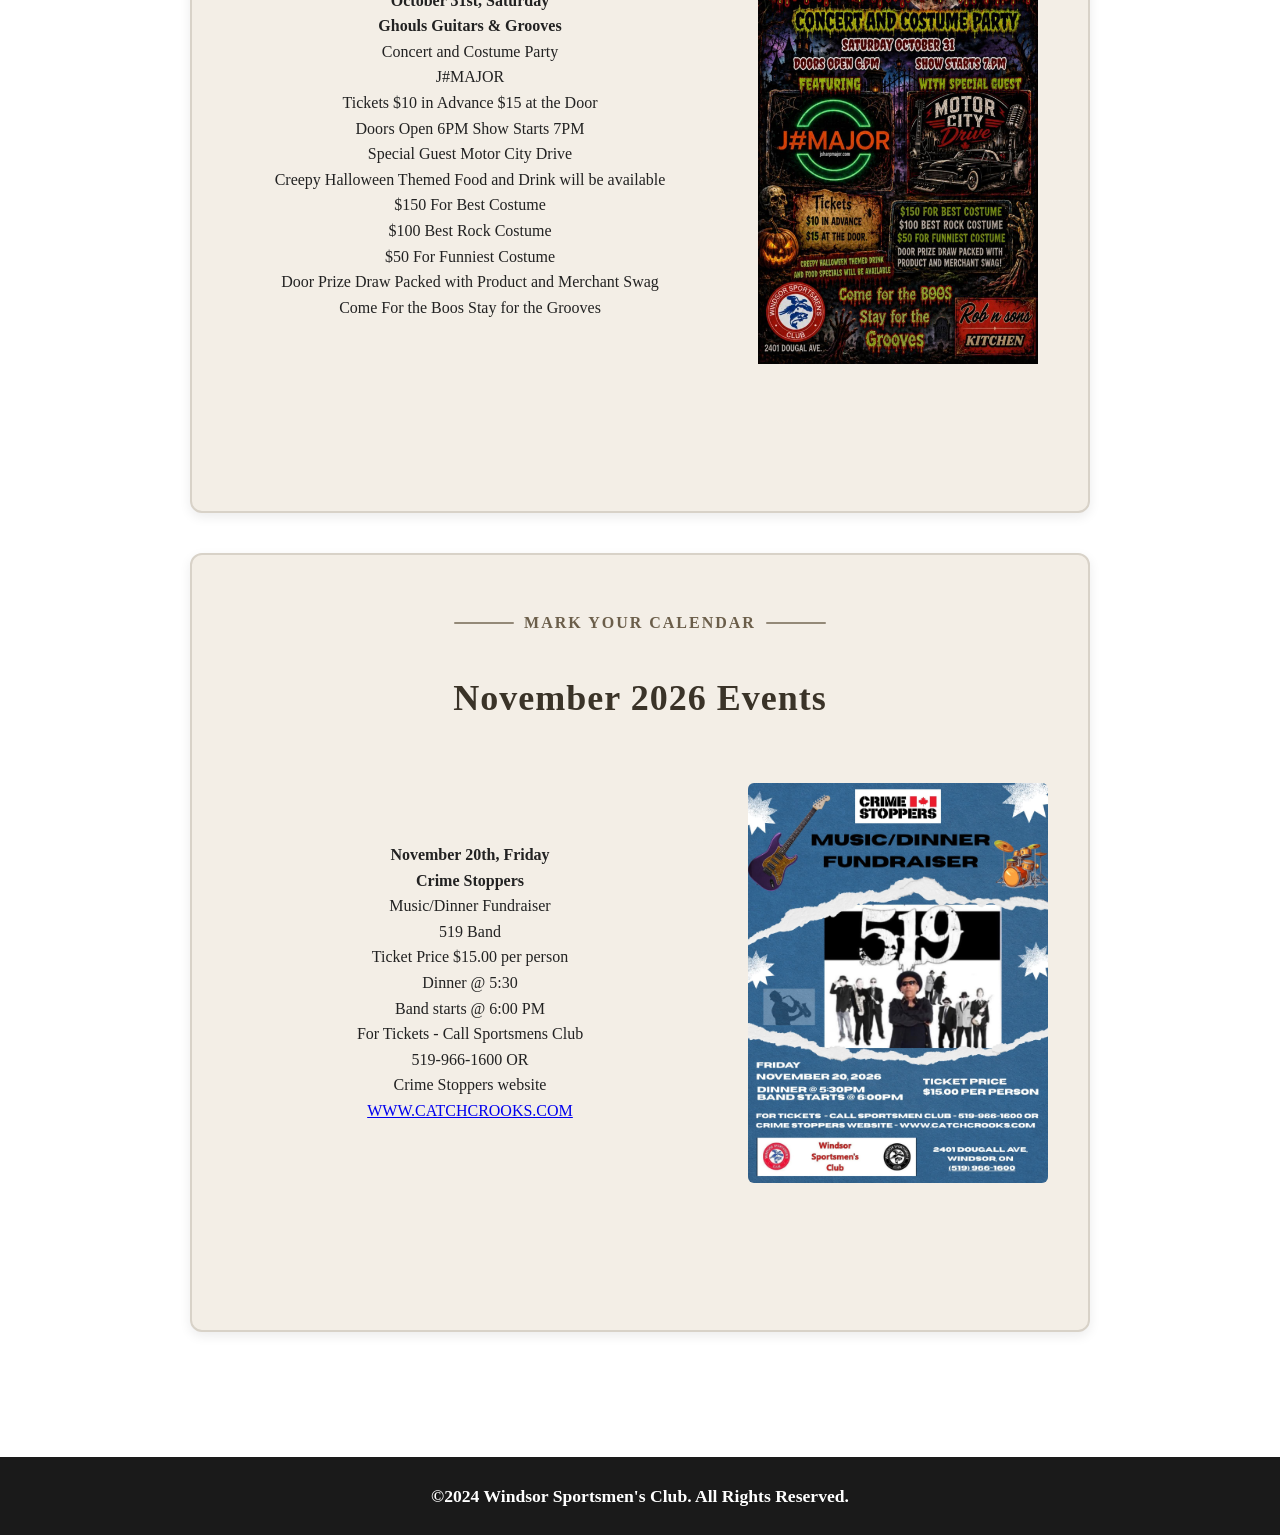
==== commit c29beab8: "Add Oktoberfest and Motor City Drive Band events Added details for Oktoberfest and a new event featu" ====
--- a/index.html
+++ b/index.html
@@ -168,7 +168,35 @@
 onclick="openFullscreenImage('images/image.png')"
 >
 </div>
+    
 <!-- Event 2 -->
+<div class="event-row">
+ 
+<div class="event-text">
+<p>
+<strong>Oktoberfest</strong><br>
+<strong>October 4th Sunday</strong><br>
+Starting @ 2PM<br>
+Featuring Rob Sef<br>
+Playing from 3-6PM<br>
+Menu Serving from 2-5PM<br>
+Pork Schnitzel $15<br>
+German Brat on a Bun $8<br>
+German Brat Burger $10<br>
+Fresh made Pretzel $10<br>
+~Sides~<br>
+Fries or Onion Rings $5<br>
+</p>
+</div>
+ 
+<img
+src="images/octoberfest.jpg"
+class="clickable-vertical-img"
+onclick="openFullscreenImage('images/octoberfest.jpg')"
+>
+</div>
+    
+<!-- Event 3 -->
 <div class="event-row">
  
 <div class="event-text">
--- a/styles.css
+++ b/styles.css
@@ -57,6 +57,189 @@
 .submenu-right {
     position: absolute;
     z-index: 99999; /* higher than nav, cards, shadows, everything */
+}
+
+/* ------------------------------
+   NAVIGATION
+--------------------------------*/
+.main-nav {
+    position: fixed;
+    top: 0;
+    left: 0;
+    width: 100%;
+    z-index: 2000;
+    display: flex;
+    align-items: center;
+    justify-content: center; /* centered nav */
+    padding: 10px 0;
+    background-color: #1a1a1a;
+    border-bottom: 1px solid #ddd;
+}
+
+.nav-spacer {
+    display: none;
+}
+
+.logo img {
+    height: 110px;
+    width: auto;
+    display: block;
+}
+
+.nav-links {
+    list-style: none;
+    display: flex;
+    gap: 30px;
+    align-items: center;
+    padding-right: 20px;
+}
+
+.nav-links li {
+    position: relative;
+}
+
+/* Base nav link style */
+.nav-links a {
+    padding: 10px 14px;
+    font-size: 1.2rem;
+    font-weight: 600;
+    color: #fff;
+    text-decoration: none;
+    border-radius: 4px;
+    transition: all 0.2s ease;
+    white-space: nowrap;
+}
+
+/* Dark hover style for TOP NAV (matches dropdown) */
+.nav-links > li > a:hover {
+    background-color: #333 !important;
+    color: #fff !important;
+    box-shadow: none;
+    transform: translateY(-2px);
+}
+
+/* Make the Members submenu arrow white */
+.submenu-toggle {
+    color: #fff !important;
+}
+
+/* ------------------------------
+   TRAP & SKEET TWO-LINE ITEM
+--------------------------------*/
+.nav-trap-skeet a {
+    font-size: 1.2rem;
+    font-weight: 600;
+    color: #fff;
+    text-decoration: none;
+    padding: 10px 14px;
+    line-height: 1.1;
+    display: inline-block;
+    text-align: left !important;
+}
+
+.nav-trap-skeet a span {
+    font-size: 0.85em;
+    font-weight: 600;
+    display: block;
+    color: #fff;
+}
+
+/* ------------------------------
+   DROPDOWN MENU (Unified Dark Theme)
+--------------------------------*/
+.dropdown {
+    position: relative;
+}
+
+.dropdown-menu {
+    display: none;
+    position: absolute;
+    top: 100%;
+    left: 0;
+    min-width: 220px;
+    padding: 8px 0;
+    list-style: none;
+    background-color: #1a1a1a !important;
+    border: none !important;
+    box-shadow: 0 4px 8px rgba(0,0,0,0.15);
+    z-index: 2100;
+}
+
+.dropdown:hover > .dropdown-menu {
+    display: block;
+}
+
+.dropdown-menu a {
+    display: block;
+    padding: 10px 18px;
+    font-size: 1.5rem;
+    font-weight: 600;
+    color: #fff !important;
+    text-decoration: none;
+    transition: all 0.2s ease;
+    white-space: normal;
+}
+
+.dropdown-menu a:hover {
+    background-color: #333;
+    color: #fff;
+}
+
+/* ------------------------------
+   RIGHT-SIDE SUBMENU (Members)
+--------------------------------*/
+.nav-links li.dropdown-sub {
+    position: relative;
+}
+
+.dropdown-sub > a {
+    padding-right: 18px;
+}
+
+.submenu-right {
+    display: none;
+    position: absolute;
+    top: 0;
+    left: 100%;
+    min-width: 200px;
+    padding: 8px 0;
+    list-style: none;
+    background-color: #1a1a1a !important;
+    border: none !important;
+    box-shadow: 0 4px 8px rgba(0,0,0,0.15);
+    z-index: 2200;
+}
+
+.dropdown-sub:hover > .submenu-right {
+    display: block;
+}
+
+.submenu-right a {
+    display: block;
+    padding: 10px 18px;
+    font-size: 1.5rem;
+    font-weight: 600;
+    color: #fff !important;
+    text-decoration: none;
+    white-space: nowrap;
+}
+
+.submenu-right a:hover {
+    background-color: #333;
+    color: #fff;
+}
+
+/* Keep Members text + arrow aligned */
+.dropdown-sub {
+    display: flex;
+    align-items: center;
+    gap: 6px;
+    white-space: nowrap;
+}
+
+.submenu-link,
+.submenu-toggle {
+    display: inline-block;
 }
 
 /* ------------------------------
@@ -507,6 +690,22 @@
 /* ------------------------------
    FOOTER — DARK THEME (GLOBAL)
 --------------------------------*/
+.site-footer {
+    background-color: #1a1a1a;   /* dark footer */
+    color: #ffffff;
+    text-align: center;
+    padding: 25px 10px;
+    width: 100%;
+    max-width: 100%;
+    margin-top: 40px;
+}
+
+.site-footer p {
+    font-size: 1.1rem;
+    font-weight: 600;
+    margin: 0;
+}
+
 /* HOMEPAGE ONLY — allow full-width layout */
 body.home main {
     max-width: none;
@@ -517,6 +716,7 @@
 #club-events {
     scroll-margin-top: 92px; /* was 80px */
 }
+
 
 /* =========================================================
    OTHER PAGES (RANGE, ARCHERY, OFHA, PRIVATE EVENTS, LOGIN)
@@ -2124,6 +2324,211 @@
 }
 
 /* ------------------------------
+   KITCHEN PAGE TITLE
+--------------------------------*/
+#kitchen-page .section-title {
+    font-size: 3.2rem;
+    color: #000;
+    text-decoration: underline;
+    font-weight: 800;
+    margin-top: 25px; /* final chosen spacing */
+}
+
+/* Kitchen Title Image */
+.kitchen-title-img {
+    max-width: 50%;
+    margin: 45px auto 45px auto;
+    display: block;
+}
+
+/* ------------------------------
+   KITCHEN PAGE SPACING
+--------------------------------*/
+#kitchen-page {
+    padding-top: 40px !important;
+}
+
+#kitchen-page .content-section {
+    padding-top: 40px;
+}
+
+/* ------------------------------
+   KITCHEN PAGE — DESKTOP LAYOUT
+--------------------------------*/
+#kitchen-page .kitchen-layout {
+    display: flex;
+    align-items: center;
+    justify-content: center;
+    gap: 20px;
+    flex-wrap: nowrap;
+    margin-top: 20px;
+}
+
+#kitchen-page .kitchen-badge {
+    max-width: 350px;
+    width: 100%;
+    height: auto;
+    display: block;
+}
+
+#kitchen-page .kitchen-description {
+    flex: 1;
+    min-width: 260px;
+    font-size: 1.2rem;
+    line-height: 1.6;
+    color: black;
+    font-weight: bold;
+    text-align: left;
+}
+
+/* ------------------------------
+   FACEBOOK EMBED BOX
+--------------------------------*/
+.fb-page-container {
+    width: calc(100% - 20px);
+    margin: 0 auto;
+    padding: 10px;
+    border: 3px solid red;
+    box-sizing: border-box;
+    overflow: hidden;
+}
+
+.fb-page {
+    width: 100% !important;
+    height: 800px !important;
+    overflow-y: scroll;
+}
+
+/* ------------------------------
+   KITCHEN FACEBOOK FEED CARD
+--------------------------------*/
+.kitchen-fb-scroll {
+    max-height: 800px;
+    overflow-y: auto;
+    padding-right: 12px;
+    margin-top: 20px;
+}
+
+/* Scrollbar styling */
+.kitchen-fb-scroll::-webkit-scrollbar {
+    width: 10px;
+}
+
+.kitchen-fb-scroll::-webkit-scrollbar-track {
+    background: rgba(255, 236, 220, 0.55);
+    border-radius: 10px;
+}
+
+.kitchen-fb-scroll::-webkit-scrollbar-thumb {
+    background: rgba(90, 45, 20, 0.55);
+    border-radius: 10px;
+}
+
+.kitchen-feed-title {
+    margin: 0 0 10px 0;
+    font-size: 1.6rem;
+    color: #5a2d14;
+}
+
+/* ------------------------------
+   KITCHEN PAGE BACKGROUND
+--------------------------------*/
+.kitchen-bg {
+    position: relative;
+    min-height: 100vh;
+    background: url('images/kitchen-background.png') center bottom / cover no-repeat fixed;
+    z-index: 0;
+}
+
+.kitchen-bg::before {
+    content: "";
+    position: fixed;
+    inset: 0;
+    background: rgba(255, 255, 255, 0.3);
+    z-index: -1;
+}
+
+/* ------------------------------
+   KITCHEN — DOUBLE CARD STYLE
+--------------------------------*/
+.home-kitchen-card.outer-card {
+    max-width: 900px;
+    margin: 40px auto;
+    padding: 20px;
+    background: rgba(255, 255, 255, 0.3);
+    border-radius: 12px;
+    backdrop-filter: blur(4px);
+}
+
+.home-kitchen-card .inner-card {
+    background: rgba(255, 236, 220, 0.55);
+    padding: 30px;
+    border-radius: 12px;
+    box-shadow:
+        0 4px 14px rgba(90, 45, 20, 0.45),
+        0 8px 28px rgba(90, 45, 20, 0.35);
+}
+
+/* Layout inside card */
+.home-kitchen-card .kitchen-layout {
+    display: flex;
+    justify-content: center;
+    align-items: center;
+    gap: 30px;
+    flex-wrap: wrap;
+}
+
+.home-kitchen-card .kitchen-badge {
+    max-width: 500px;
+    width: 100%;
+    height: auto;
+    border-radius: 10px;
+}
+
+.home-kitchen-card .kitchen-description {
+    max-width: 450px;
+    font-size: 1.2em;
+    font-weight: bold;
+    color: black;
+    line-height: 1.6;
+    text-align: center;
+}
+
+/* ------------------------------
+   MOBILE FIXES
+--------------------------------*/
+@media (max-width: 768px) {
+    #kitchen-page .kitchen-layout {
+        flex-direction: column;
+        justify-content: center;
+        align-items: center;
+        text-align: center;
+        gap: 20px;
+        flex-wrap: wrap;
+    }
+
+    #kitchen-page .kitchen-badge {
+        max-width: 90%;
+        margin: 0 auto;
+    }
+
+    #kitchen-page .kitchen-description {
+        text-align: center;
+        max-width: 100%;
+    }
+}
+
+@media (max-width: 700px) {
+    .home-kitchen-card .kitchen-layout {
+        flex-direction: column;
+    }
+
+    .home-kitchen-card .kitchen-badge {
+        margin-bottom: 20px;
+    }
+}
+
+/* ------------------------------
    AIR RIFLE (SEPARATE PAGE)
 --------------------------------*/
 
@@ -2394,6 +2799,17 @@
         font-size: 1rem;
     }
 
+    .kitchen-layout {
+        flex-direction: column;
+        align-items: center;
+        text-align: center;
+    }
+
+    .kitchen-description {
+        text-align: left;
+        max-width: 100%;
+    }
+
     .ofha-intro {
         flex-direction: column;
         text-align: center;
@@ -2483,6 +2899,18 @@
     .hero-title {
         font-size: 2rem;
         white-space: normal;
+    }
+
+    /* Kitchen section */
+    .kitchen-layout {
+        flex-direction: column;
+        text-align: center;
+        gap: 20px;
+    }
+
+    .kitchen-description {
+        text-align: center;
+        max-width: 100%;
     }
 
     /* Max Band */
@@ -2972,7 +3400,7 @@
 }
 
 .calendar-bg {
-    background-image: url("images/tree line bg.png");
+    background-image: url("images/calendar page background.jpg");
     background-size: cover;
     background-position: center;
     background-repeat: no-repeat;
@@ -3272,8 +3700,8 @@
         margin-left: 5px;
         margin-right: 5px;
     }
-   
-   /* =========================================================
+
+/* =========================================================
    KITCHEN PAGE — BASE STYLES (NOT MOBILE-ONLY)
 ========================================================= */
 
@@ -3307,6 +3735,22 @@
     width: 100% !important;
     max-width: 100% !important;
     height: auto;
+}
+
+
+/* =========================================================
+   MOBILE-ONLY — KITCHEN PAGE
+========================================================= */
+
+@media (max-width: 900px) {
+    .kitchen-description p {
+        padding-left: 0;
+        padding-right: 0;
+    }
+
+    .kitchen-description {
+        margin-left: -17px;
+    }
 }
 
 /* =========================================================
@@ -3808,49 +4252,16 @@
     }
 }
 
-/* ⭐ Desktop: 3 cards side-by-side */
-.club-events-row {
-    display: flex !important;
-    flex-direction: row !important;
-    justify-content: space-between !important;
-    align-items: stretch !important;
-    gap: 10px !important;
-    padding: 0 0.2rem !important; /* tiny edge spacing */
-    width: 100% !important;
-    box-sizing: border-box !important;
-}
-
-/* ⭐ Each card takes equal width */
-.club-events-row .club-event-card {
-    flex: 1 1 33% !important;
-    max-width: 33.33% !important;
-    display: flex !important;
-    margin: 0 !important;
-}
-
-/* ⭐ Inner card must stretch */
-.club-events-row .inner-card {
-    width: 100% !important;
-}
-
-/* ⭐ Images scale properly */
-.club-events-row .event-image {
-    width: 100% !important;
-    height: auto !important;
-    display: block !important;
-    object-fit: cover !important;
-    border-radius: 8px;
-}
-
-/* ⭐ Mobile: stack vertically */
-@media (max-width: 700px) {
-    .club-events-row {
-        flex-direction: column !important;
-        gap: 30px !important;
-        padding: 0 1rem !important;
-    }
-
-    .club-events-row .club-event-card {
-        max-width: 100% !important;
-    }
-}
+/* FIX — Force mobile to use the HTML text for archery times */
+@media (max-width: 900px) {
+    .archery-times {
+        font-size: 1.3rem !important;
+        line-height: 1.6 !important;
+        text-align: center !important;
+    }
+
+    /* Remove old cached pseudo-element text */
+    .archery-times::before {
+        content: none !important;
+    }
+}
--- a/styles/home.css
+++ b/styles/home.css
@@ -1,110 +1,597 @@
-/* ⭐ Events Header Block (now wraps title + images) */
+/* =========================================================
+   ⭐ EVENTS HEADER / BEIGE EVENT CARD
+   ========================================================= */
+
 .events-header {
-    max-width: 900px;              
-    margin: 40px auto 20px auto;   
-    text-align: center;
-    padding: 30px 20px;
-    background: #f3eee6;           
-    border-radius: 12px;
-    border: 2px solid #d8d2c8;     
-    box-shadow: 0 4px 12px rgba(0,0,0,0.08);
-}
-
-/* ⭐ Subtitle with lines */
-.events-subtitle {
-    font-size: 16px;
-    font-weight: 700;
-    letter-spacing: 2px;
-    color: #6b5e4a;
-    text-transform: uppercase;
-    margin-bottom: 8px;
-
-    display: flex;
-    align-items: center;
-    justify-content: center;
-    gap: 10px;
-}
-
-.events-subtitle .line {
-    flex: 0 0 60px;                
-    height: 2px;
-    background-color: #6b5e4a;
-    opacity: 0.7;
-    border-radius: 2px;
-}
-
-/* ⭐ Main title */
-.events-title {
-    font-size: 36px;
-    font-weight: 800;
-    color: #3a3328;
-    letter-spacing: 1px;
-    margin-bottom: 25px;
-}
-
-/* ⭐ Image row INSIDE beige card */
-.events-row {
-    display: flex;
-    justify-content: space-between;
-    gap: 20px;
-}
-
-/* ⭐ Images */
-.clickable-vertical-img {
-    flex: 1 1 auto;
-    max-width: 272px;
-    width: 100%;
-    height: auto;
-    object-fit: contain;
-    cursor: pointer;
-    border-radius: 6px;
-    display: block;
-    margin: 0;
-}
-
-/* ⭐ Fullscreen overlay */
+    display: block !important;
+
+    width: 100% !important;
+    max-width: 900px !important;
+
+    margin: 40px auto 20px auto !important;
+
+    /* ⭐ CHANGED: horizontal padding 20px → 40px */
+    padding: 30px 40px !important;
+
+    position: relative !important;
+    left: auto !important;
+    right: auto !important;
+    transform: none !important;
+
+    text-align: center !important;
+
+    background: #f3eee6 !important;
+
+    border-radius: 12px !important;
+    border: 2px solid #d8d2c8 !important;
+
+    box-shadow: 0 4px 12px rgba(0,0,0,0.08) !important;
+
+    box-sizing: border-box !important;
+}
+
+
+/* =========================================================
+   ⭐ MARK YOUR CALENDAR
+   ========================================================= */
+
+.events-header > .events-subtitle {
+    display: flex !important;
+
+    width: 100% !important;
+
+    align-items: center !important;
+    justify-content: center !important;
+
+    gap: 10px !important;
+
+    margin: 0 0 8px 0 !important;
+    padding: 0 !important;
+
+    font-size: 16px !important;
+    font-weight: 700 !important;
+
+    letter-spacing: 2px !important;
+
+    color: #6b5e4a !important;
+
+    text-transform: uppercase !important;
+
+    box-sizing: border-box !important;
+}
+
+
+.events-header > .events-subtitle .line {
+    display: block !important;
+
+    width: 60px !important;
+    min-width: 60px !important;
+    max-width: 60px !important;
+
+    height: 2px !important;
+
+    flex: 0 0 60px !important;
+
+    margin: 0 !important;
+    padding: 0 !important;
+
+    background-color: #6b5e4a !important;
+
+    opacity: 0.7 !important;
+
+    border-radius: 2px !important;
+
+    box-sizing: border-box !important;
+}
+
+
+/* =========================================================
+   ⭐ EVENTS TITLE
+   ========================================================= */
+
+.events-header > .events-title {
+    display: block !important;
+
+    width: 100% !important;
+
+    margin: 0 0 30px 0 !important;
+    padding: 0 !important;
+
+    font-size: 36px !important;
+    font-weight: 800 !important;
+
+    color: #3a3328 !important;
+
+    letter-spacing: 1px !important;
+
+    text-align: center !important;
+
+    box-sizing: border-box !important;
+}
+
+
+/* =========================================================
+   ⭐ OCTOBER 2026 EVENT ROW
+   =========================================================
+
+   LEFT  = EVENT TEXT
+   RIGHT = EVENT IMAGE
+
+   IMAGE SIZE = 300px
+
+   ========================================================= */
+
+.events-header > .event-row {
+    display: grid !important;
+
+    grid-template-columns: minmax(0, 1fr) 300px !important;
+
+    grid-template-rows: auto !important;
+
+    align-items: center !important;
+
+    justify-content: center !important;
+
+    column-gap: 40px !important;
+    row-gap: 0 !important;
+
+    width: 100% !important;
+    min-width: 0 !important;
+
+    height: auto !important;
+    min-height: 0 !important;
+
+    margin: 0 0 40px 0 !important;
+    padding: 0 !important;
+
+    position: relative !important;
+    left: auto !important;
+    right: auto !important;
+    top: auto !important;
+
+    float: none !important;
+    clear: both !important;
+
+    box-sizing: border-box !important;
+}
+
+
+/* =========================================================
+   ⭐ OCTOBER EVENT TEXT — LEFT COLUMN
+   ========================================================= */
+
+.events-header > .event-row > .event-text {
+    display: block !important;
+
+    grid-column: 1 !important;
+    grid-row: 1 !important;
+
+    width: 100% !important;
+    min-width: 0 !important;
+
+    margin: 0 !important;
+    padding: 0 !important;
+
+    position: static !important;
+
+    float: none !important;
+    clear: none !important;
+
+    text-align: center !important;
+
+    box-sizing: border-box !important;
+}
+
+
+.events-header > .event-row > .event-text p {
+    display: block !important;
+
+    width: 100% !important;
+
+    margin: 0 !important;
+    padding: 0 !important;
+
+    line-height: 1.6 !important;
+
+    text-align: center !important;
+
+    box-sizing: border-box !important;
+}
+
+
+/* =========================================================
+   ⭐ OCTOBER EVENT IMAGE
+   ========================================================= */
+
+.events-header > .event-row > .clickable-vertical-img {
+    display: block !important;
+
+    grid-column: 2 !important;
+    grid-row: 1 !important;
+
+    /* ⭐ 300px */
+    width: 300px !important;
+
+    min-width: 300px !important;
+    max-width: 300px !important;
+
+    height: auto !important;
+
+    max-height: 420px !important;
+
+    margin: 0 auto !important;
+    padding: 0 !important;
+
+    position: static !important;
+
+    float: none !important;
+    clear: none !important;
+
+    object-fit: contain !important;
+
+    cursor: pointer !important;
+
+    border-radius: 6px !important;
+
+    box-sizing: border-box !important;
+}
+
+
+/* =========================================================
+   ⭐ MAKE SURE OCTOBER ROWS ARE INDEPENDENT
+   ========================================================= */
+
+.events-header > .event-row + .event-row {
+    margin-top: 0 !important;
+}
+
+
+/* =========================================================
+   ⭐ FULLSCREEN OVERLAY
+   ========================================================= */
+
 .fullscreen-overlay {
-    position: fixed;
-    top: 0;
-    left: 0;
-    width: 100vw;
-    height: 100vh;
-    background: rgba(0,0,0,0.9);
+    position: fixed !important;
+
+    top: 0 !important;
+    left: 0 !important;
+
+    width: 100vw !important;
+    height: 100vh !important;
+
+    background: rgba(0,0,0,0.9) !important;
+
     display: none;
-    justify-content: center;
-    align-items: center;
-    z-index: 99999;
-    overflow: hidden;
-}
+
+    justify-content: center !important;
+    align-items: center !important;
+
+    z-index: 99999 !important;
+
+    overflow: hidden !important;
+}
+
 
 .fullscreen-overlay img {
-    max-width: 95vw;
-    max-height: 95vh;
-    object-fit: contain;
-    border-radius: 8px;
-}
-
-/* ⭐ Close button */
+    width: auto !important;
+    height: auto !important;
+
+    max-width: 95vw !important;
+    max-height: 95vh !important;
+
+    object-fit: contain !important;
+
+    border-radius: 8px !important;
+}
+
+
+/* =========================================================
+   ⭐ CLOSE BUTTON
+   ========================================================= */
+
 .close-btn {
-    position: absolute;
-    top: 20px;
-    right: 25px;
-    font-size: 40px;
-    color: white;
-    cursor: pointer;
-    z-index: 100000;
-}
-
-/* ⭐ Mobile */
+    position: absolute !important;
+
+    top: 20px !important;
+    right: 25px !important;
+
+    font-size: 40px !important;
+
+    color: white !important;
+
+    cursor: pointer !important;
+
+    z-index: 100000 !important;
+}
+
+
+/* =========================================================
+   ⭐ MOBILE
+   ========================================================= */
+
 @media (max-width: 700px) {
-    .events-row {
-        flex-direction: column;
-        align-items: center;
-        gap: 25px;
-    }
-
-    .clickable-vertical-img {
-        max-width: 70%;
-    }
-}
-
+
+    .events-header {
+        width: calc(100% - 20px) !important;
+
+        max-width: 900px !important;
+
+        margin: 25px auto 20px auto !important;
+
+        /* Keep mobile padding comfortable */
+        padding: 25px 15px 30px 15px !important;
+    }
+
+
+    .events-header > .events-title {
+        font-size: 28px !important;
+
+        margin-bottom: 25px !important;
+    }
+
+
+    /* -----------------------------------------
+       OCTOBER PHONE:
+
+       TEXT
+       ↓
+       IMAGE
+       ----------------------------------------- */
+
+    .events-header > .event-row {
+        display: grid !important;
+
+        grid-template-columns: 1fr !important;
+
+        grid-template-rows: auto auto !important;
+
+        row-gap: 15px !important;
+
+        column-gap: 0 !important;
+
+        margin-bottom: 40px !important;
+    }
+
+
+    .events-header > .event-row > .event-text {
+        grid-column: 1 !important;
+        grid-row: 1 !important;
+
+        width: 100% !important;
+
+        text-align: center !important;
+    }
+
+
+    .events-header > .event-row > .event-text p {
+        text-align: center !important;
+    }
+
+
+    .events-header > .event-row > .clickable-vertical-img {
+        grid-column: 1 !important;
+        grid-row: 2 !important;
+
+        width: 300px !important;
+
+        max-width: 80% !important;
+
+        min-width: 0 !important;
+
+        max-height: 420px !important;
+
+        margin: 0 auto !important;
+    }
+
+
+    .events-header > .events-subtitle {
+        font-size: 14px !important;
+
+        letter-spacing: 1.5px !important;
+
+        gap: 7px !important;
+    }
+
+
+    .events-header > .events-subtitle .line {
+        width: 35px !important;
+
+        min-width: 35px !important;
+        max-width: 35px !important;
+
+        flex: 0 0 35px !important;
+    }
+}
+
+
+/* =========================================================
+   ⭐ NOVEMBER 2026 EVENTS
+   =========================================================
+
+   November uses:
+
+   <div class="events-row">
+
+   November now uses the SAME image size as October.
+
+   IMAGE SIZE = 300px
+
+   LEFT  = TEXT
+   RIGHT = IMAGE
+
+   ========================================================= */
+
+
+/* ---------------------------------------------------------
+   NOVEMBER EVENT ROW
+   --------------------------------------------------------- */
+
+.events-header > .events-row {
+    display: grid !important;
+
+    grid-template-columns: minmax(0, 1fr) 300px !important;
+
+    grid-template-rows: auto !important;
+
+    align-items: center !important;
+
+    justify-content: center !important;
+
+    column-gap: 40px !important;
+    row-gap: 0 !important;
+
+    width: 100% !important;
+    min-width: 0 !important;
+
+    height: auto !important;
+    min-height: 0 !important;
+
+    margin: 0 0 40px 0 !important;
+    padding: 0 !important;
+
+    position: relative !important;
+
+    left: auto !important;
+    right: auto !important;
+    top: auto !important;
+
+    float: none !important;
+    clear: both !important;
+
+    box-sizing: border-box !important;
+}
+
+
+/* ---------------------------------------------------------
+   NOVEMBER EVENT TEXT — LEFT COLUMN
+   --------------------------------------------------------- */
+
+.events-header > .events-row > .event-text {
+    display: block !important;
+
+    grid-column: 1 !important;
+    grid-row: 1 !important;
+
+    width: 100% !important;
+    min-width: 0 !important;
+
+    margin: 0 !important;
+    padding: 0 !important;
+
+    position: static !important;
+
+    float: none !important;
+    clear: none !important;
+
+    text-align: center !important;
+
+    box-sizing: border-box !important;
+}
+
+
+.events-header > .events-row > .event-text p {
+    display: block !important;
+
+    width: 100% !important;
+
+    margin: 0 !important;
+    padding: 0 !important;
+
+    line-height: 1.6 !important;
+
+    text-align: center !important;
+
+    box-sizing: border-box !important;
+}
+
+
+/* ---------------------------------------------------------
+   NOVEMBER EVENT IMAGE — 300px
+   --------------------------------------------------------- */
+
+.events-header > .events-row > .clickable-vertical-img {
+    display: block !important;
+
+    grid-column: 2 !important;
+    grid-row: 1 !important;
+
+    /* ⭐ SAME SIZE AS OCTOBER */
+    width: 300px !important;
+
+    min-width: 300px !important;
+    max-width: 300px !important;
+
+    height: auto !important;
+
+    max-height: 420px !important;
+
+    margin: 0 auto !important;
+    padding: 0 !important;
+
+    position: static !important;
+
+    float: none !important;
+    clear: none !important;
+
+    object-fit: contain !important;
+
+    cursor: pointer !important;
+
+    border-radius: 6px !important;
+
+    box-sizing: border-box !important;
+}
+
+
+/* =========================================================
+   ⭐ NOVEMBER MOBILE
+   ========================================================= */
+
+@media (max-width: 700px) {
+
+    .events-header > .events-row {
+        display: grid !important;
+
+        grid-template-columns: 1fr !important;
+
+        grid-template-rows: auto auto !important;
+
+        row-gap: 15px !important;
+
+        column-gap: 0 !important;
+
+        margin-bottom: 40px !important;
+    }
+
+
+    .events-header > .events-row > .event-text {
+        grid-column: 1 !important;
+        grid-row: 1 !important;
+
+        width: 100% !important;
+
+        text-align: center !important;
+    }
+
+
+    .events-header > .events-row > .event-text p {
+        text-align: center !important;
+    }
+
+
+    .events-header > .events-row > .clickable-vertical-img {
+        grid-column: 1 !important;
+        grid-row: 2 !important;
+
+        /* ⭐ SAME SIZE AS OCTOBER */
+        width: 300px !important;
+
+        max-width: 80% !important;
+
+        min-width: 0 !important;
+
+        max-height: 420px !important;
+
+        margin: 0 auto !important;
+    }
+}
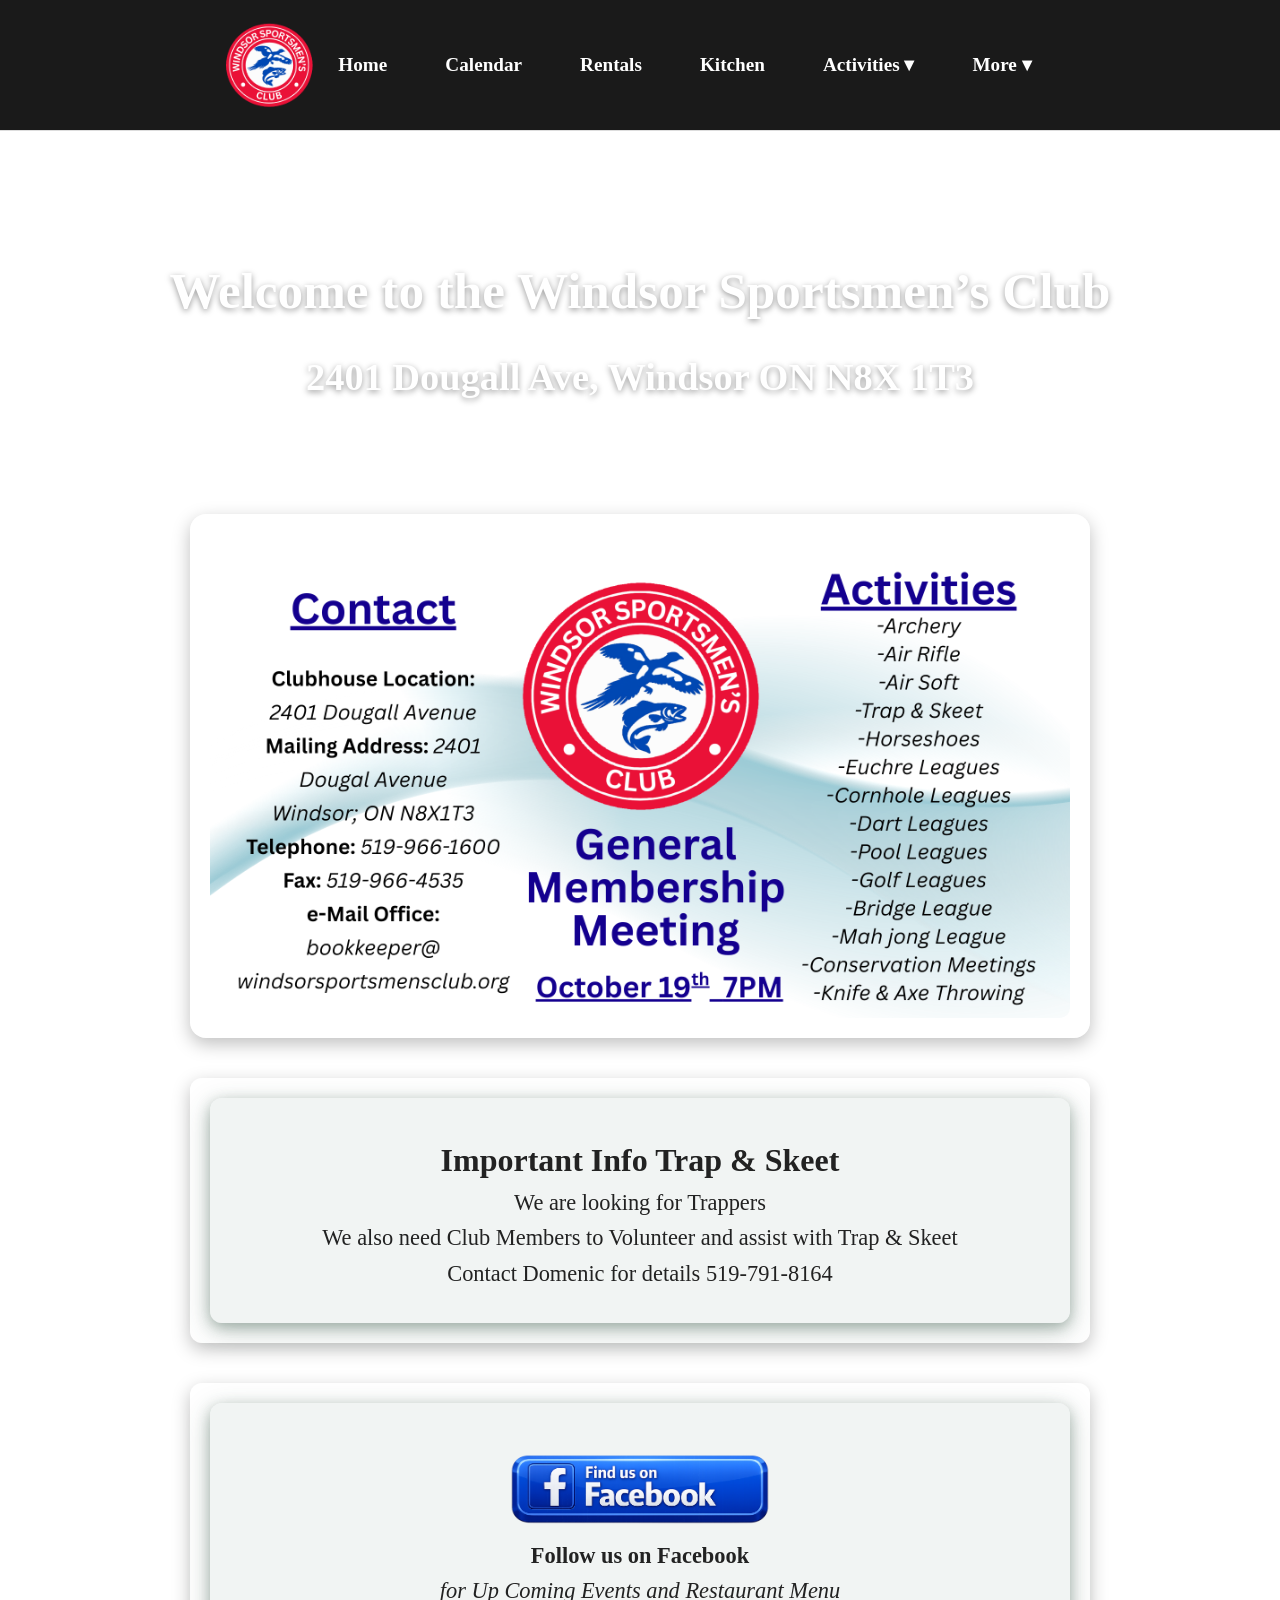
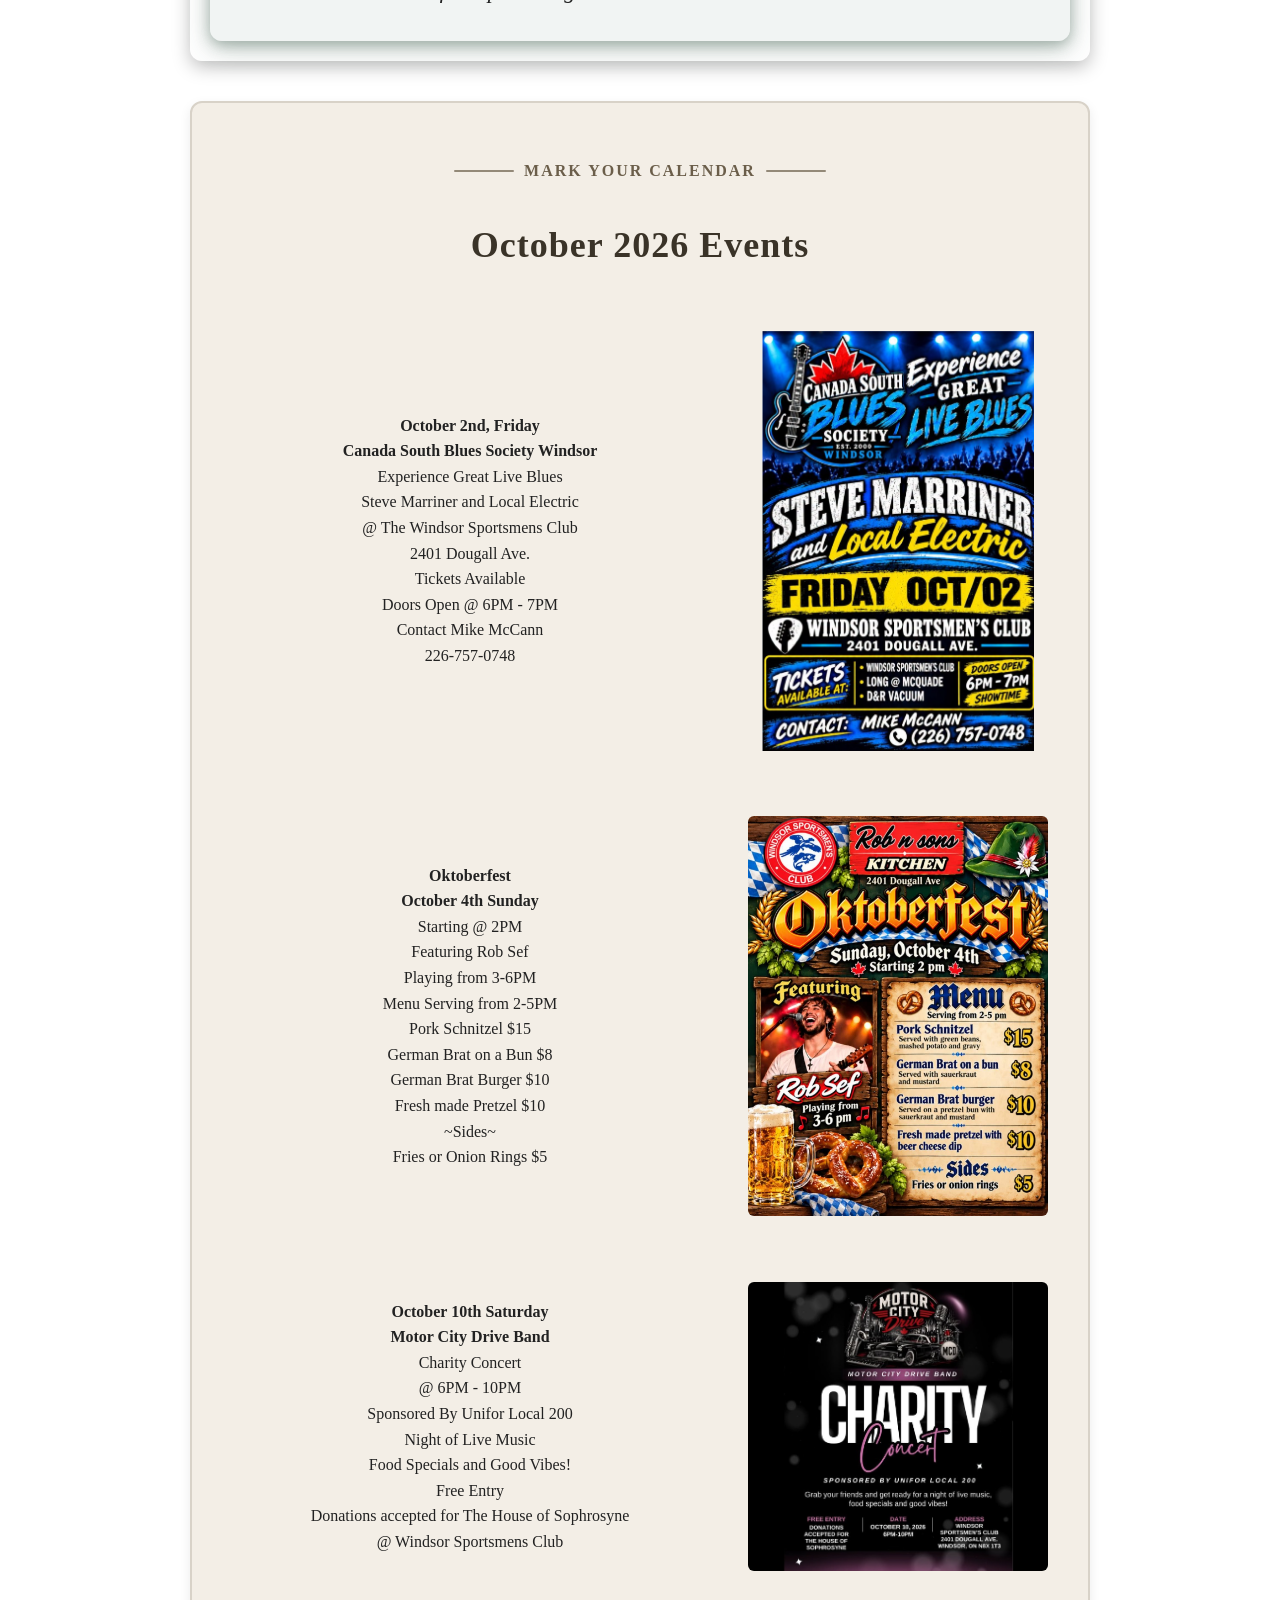
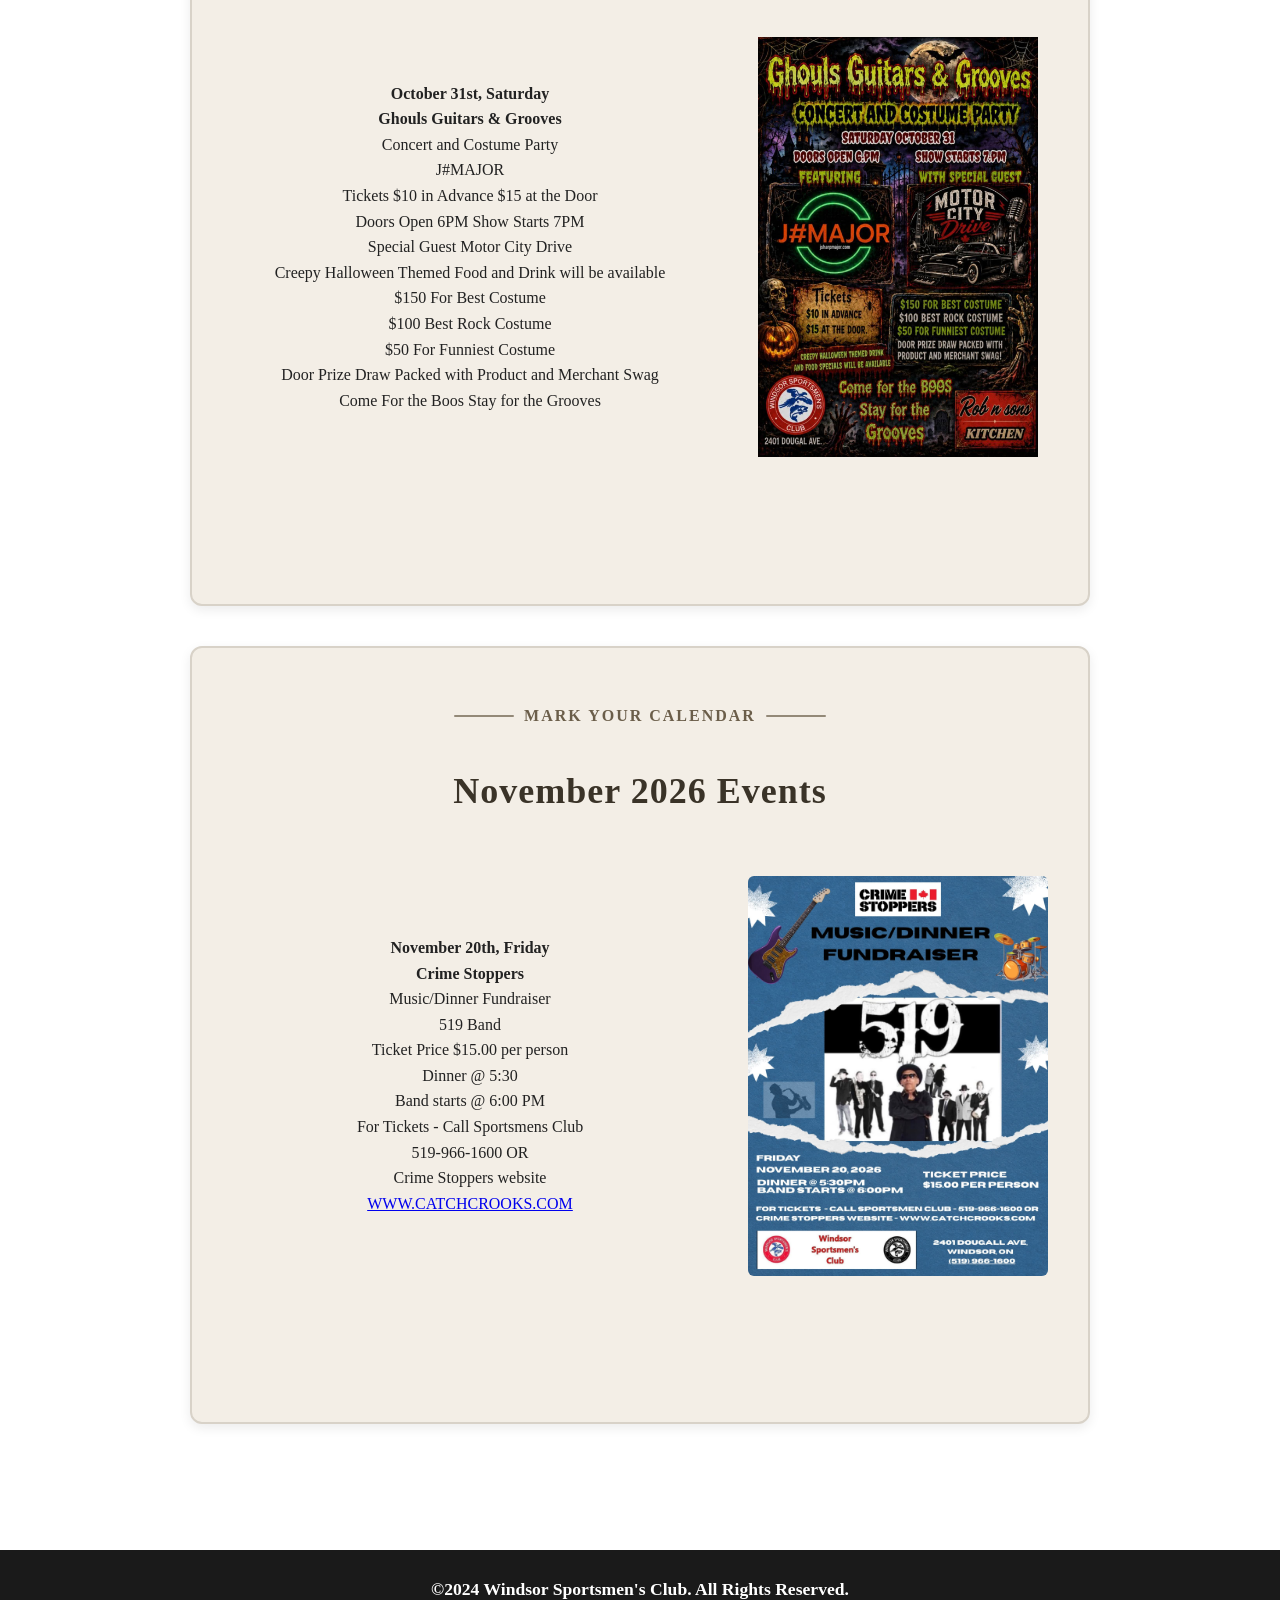
==== commit 8464f82a: "Fix spelling of 'Saturday' in event details" ====
--- a/index.html
+++ b/index.html
@@ -201,7 +201,7 @@
  
 <div class="event-text">
 <p>
-<strong>October 10th Saterday</strong><br>
+<strong>October 10th Saturday</strong><br>
 <strong>Motor City Drive Band</strong><br>
 Charity Concert<br>
 @ 6PM - 10PM<br>
